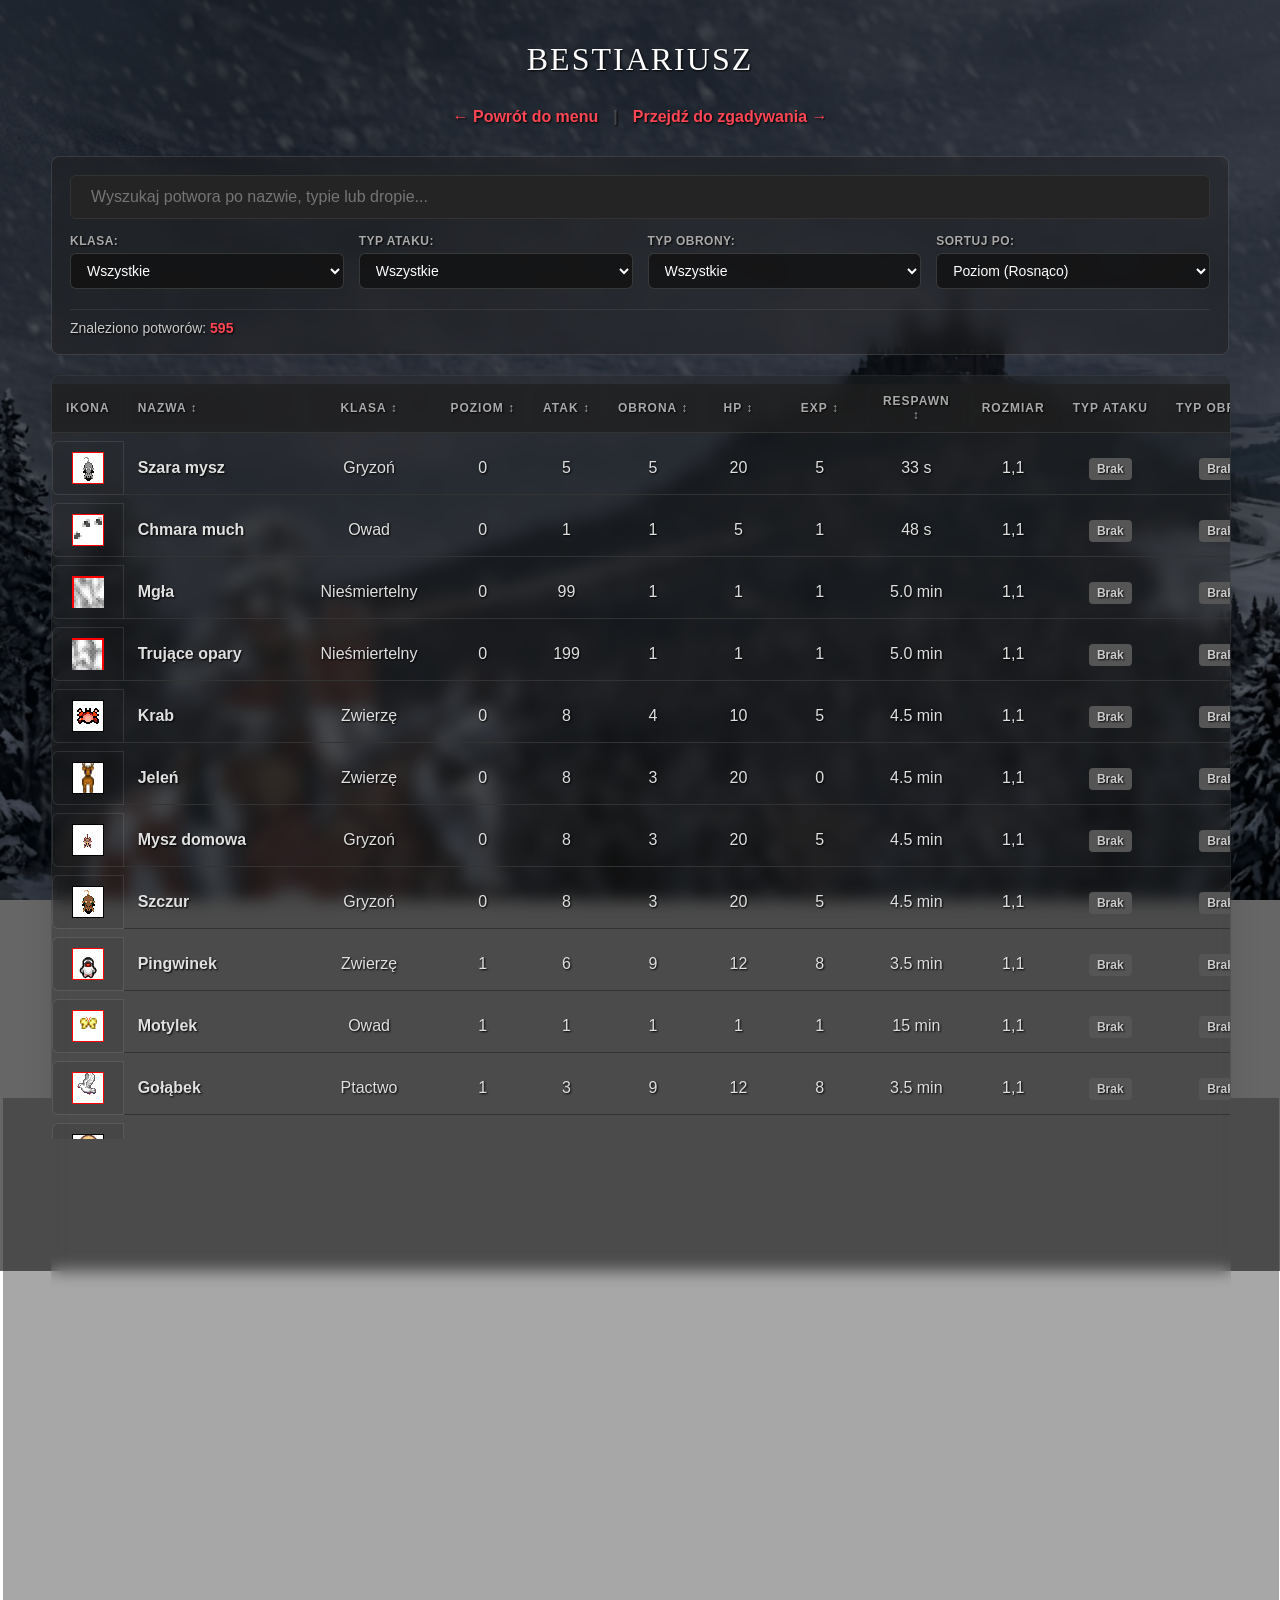
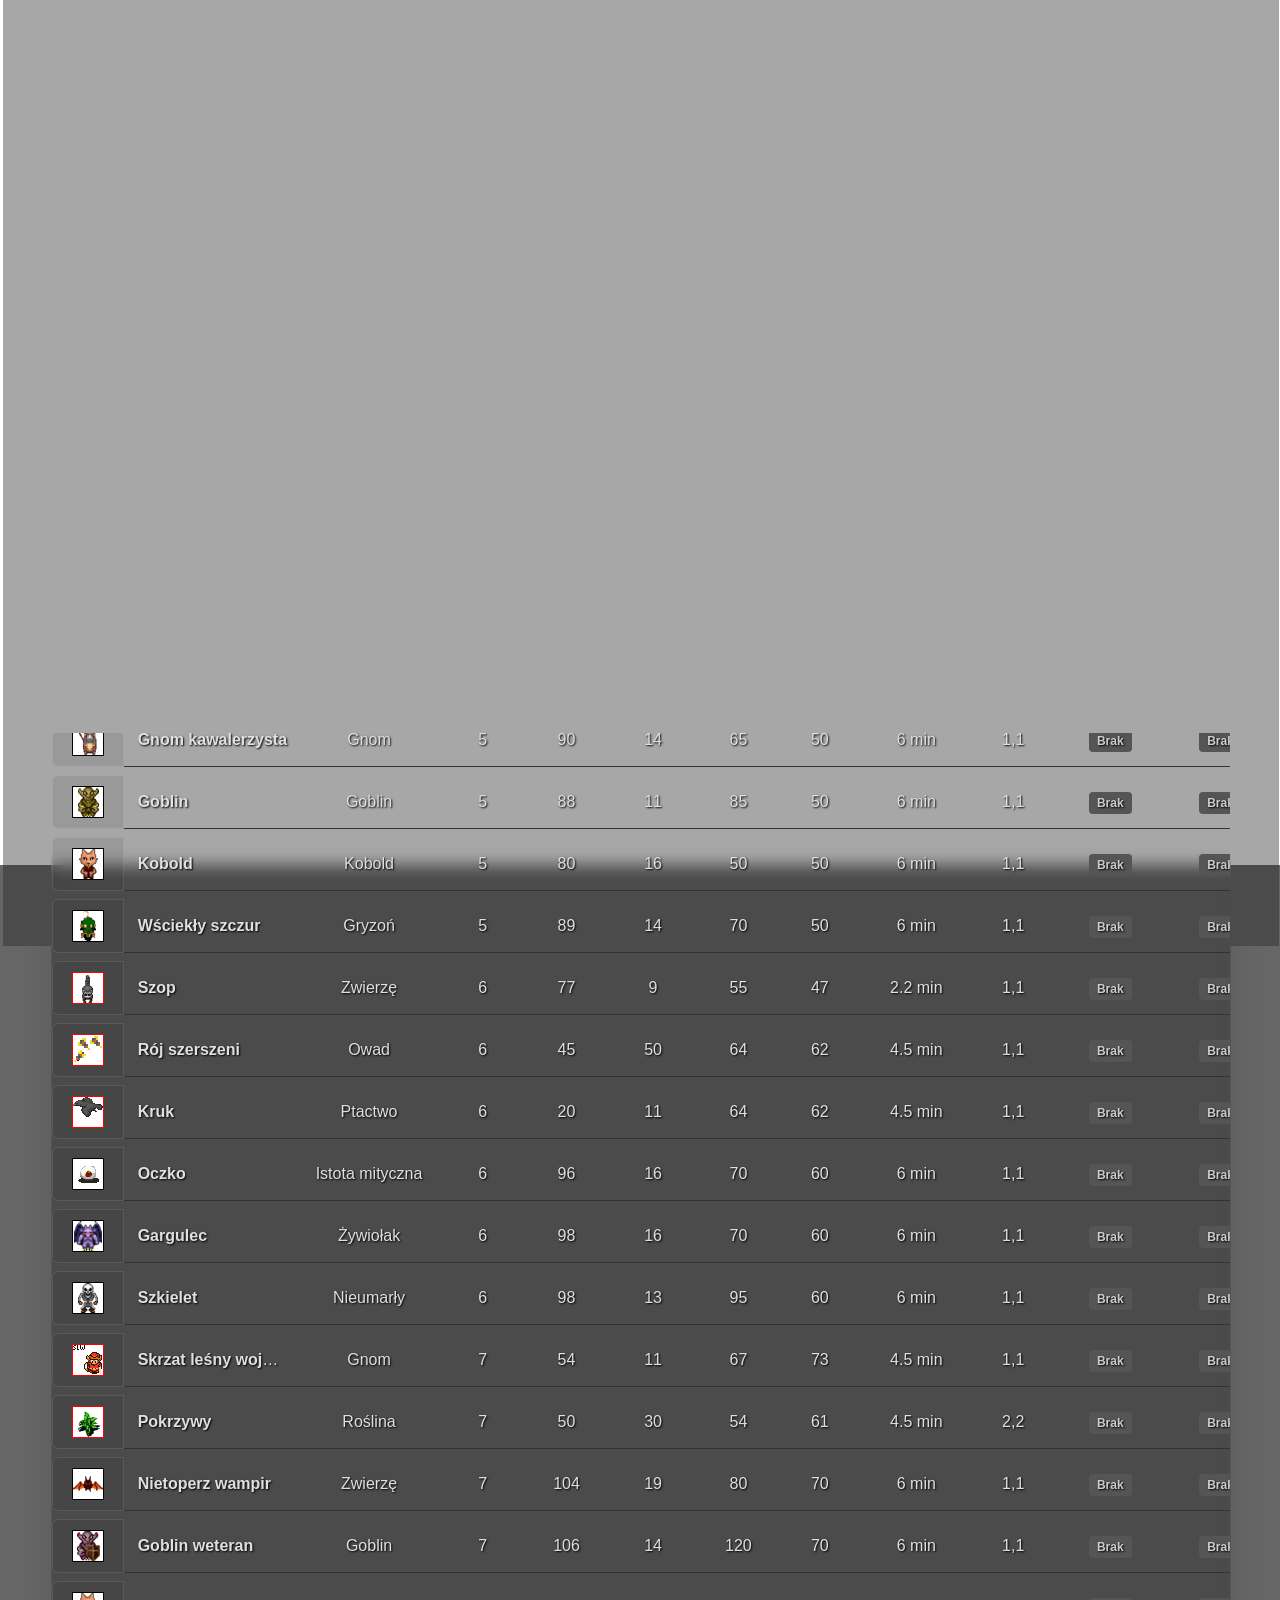
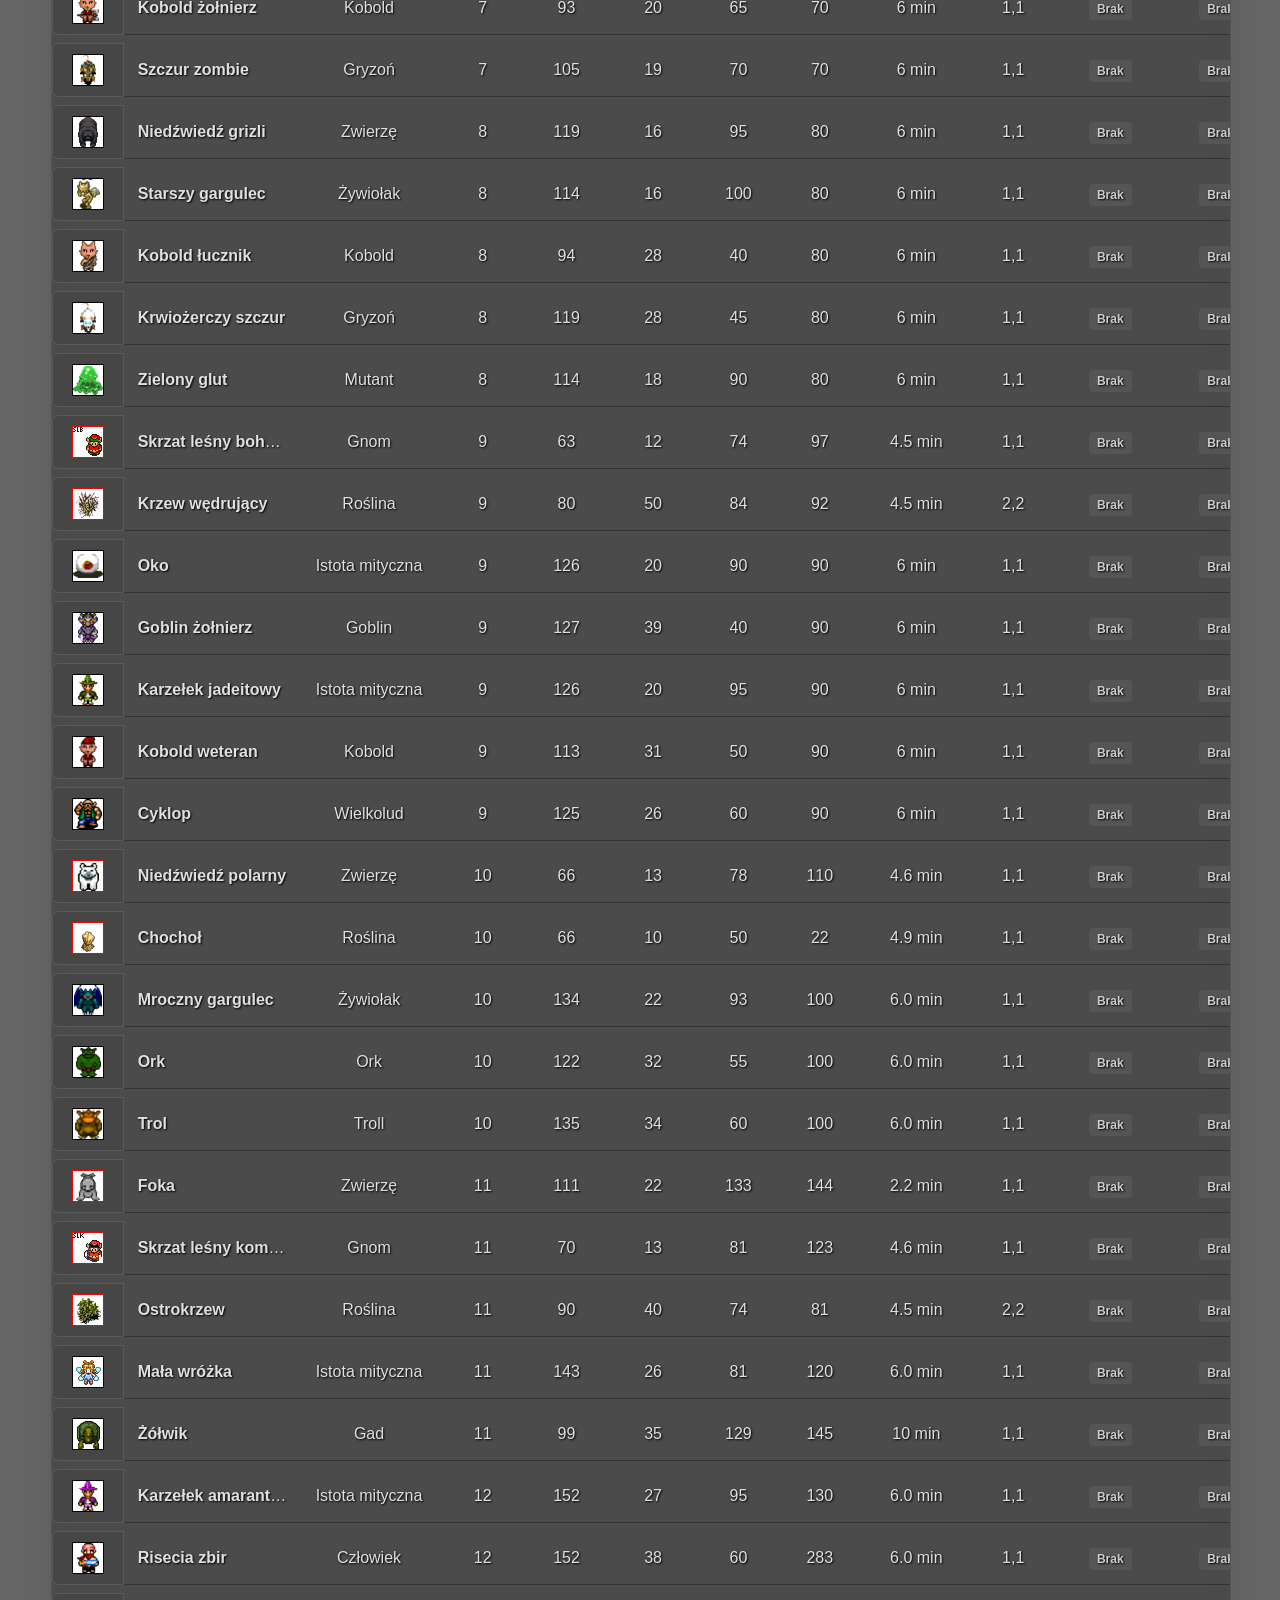
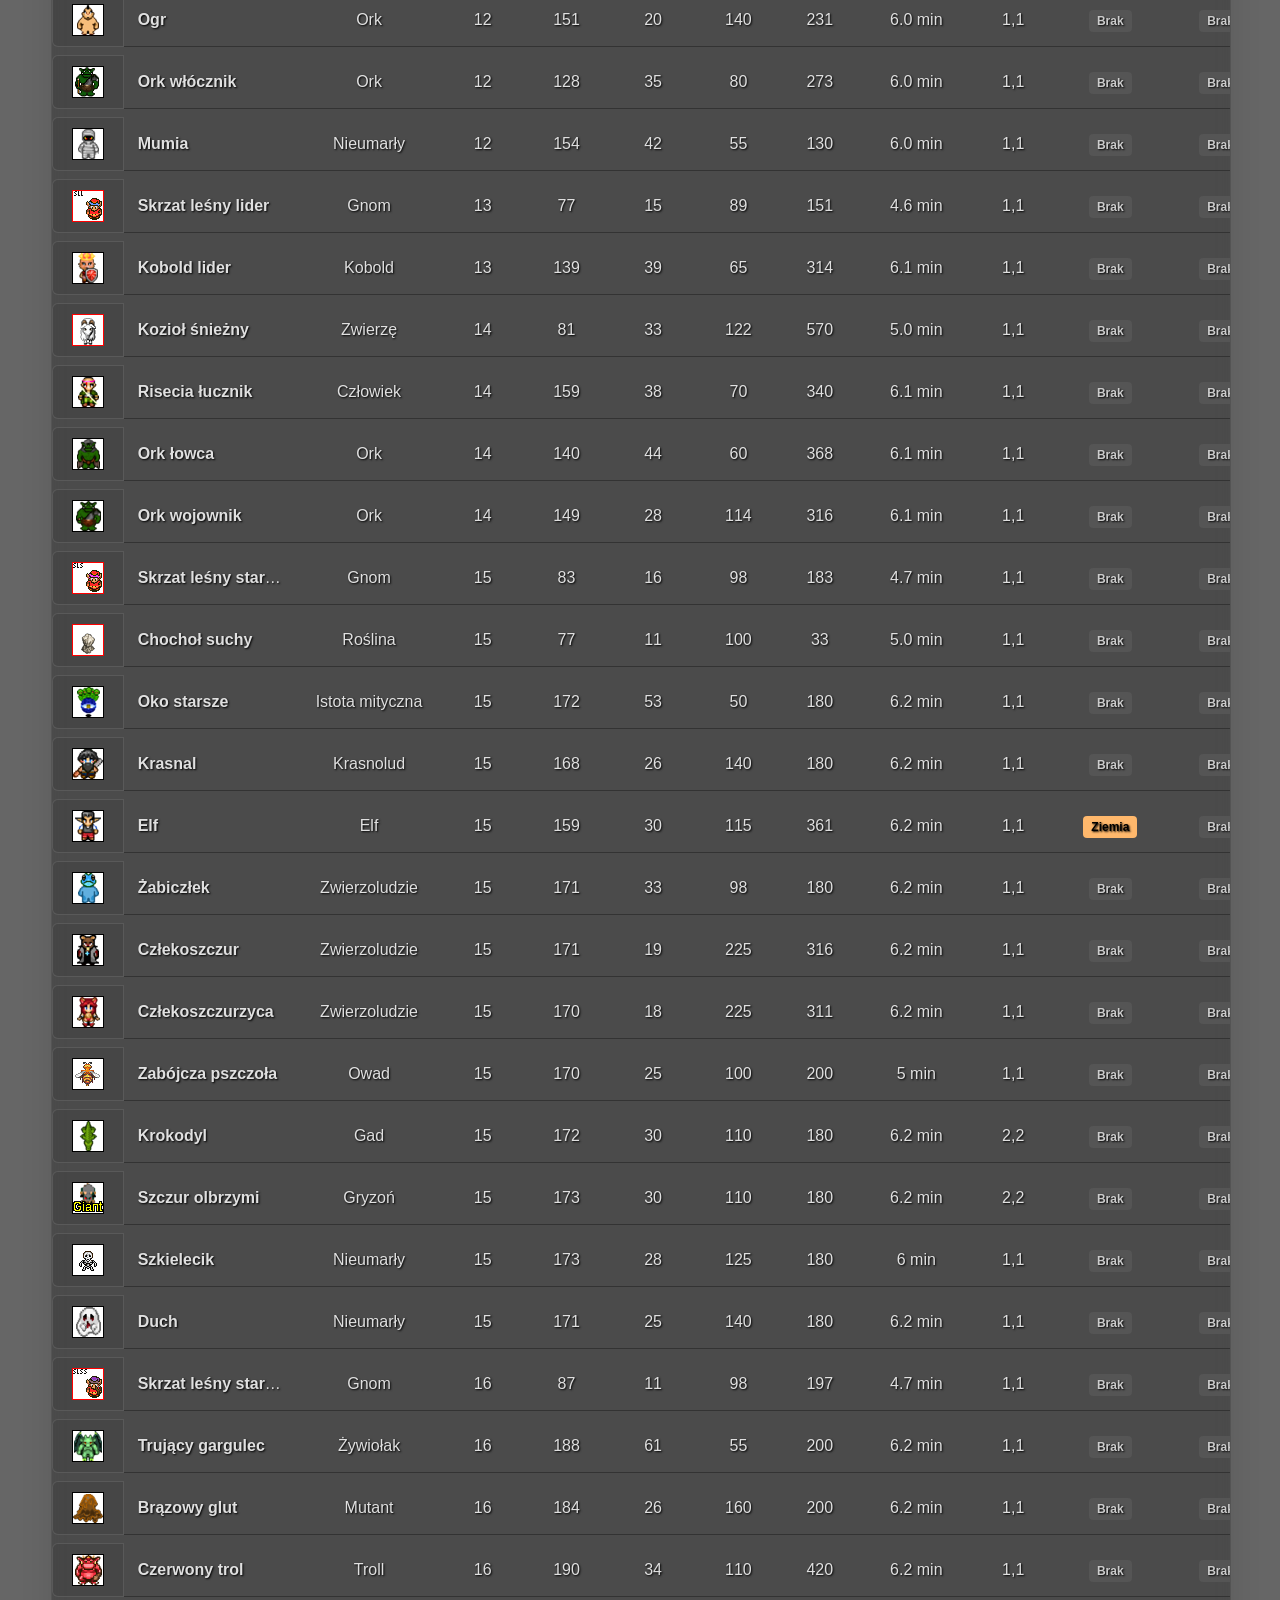
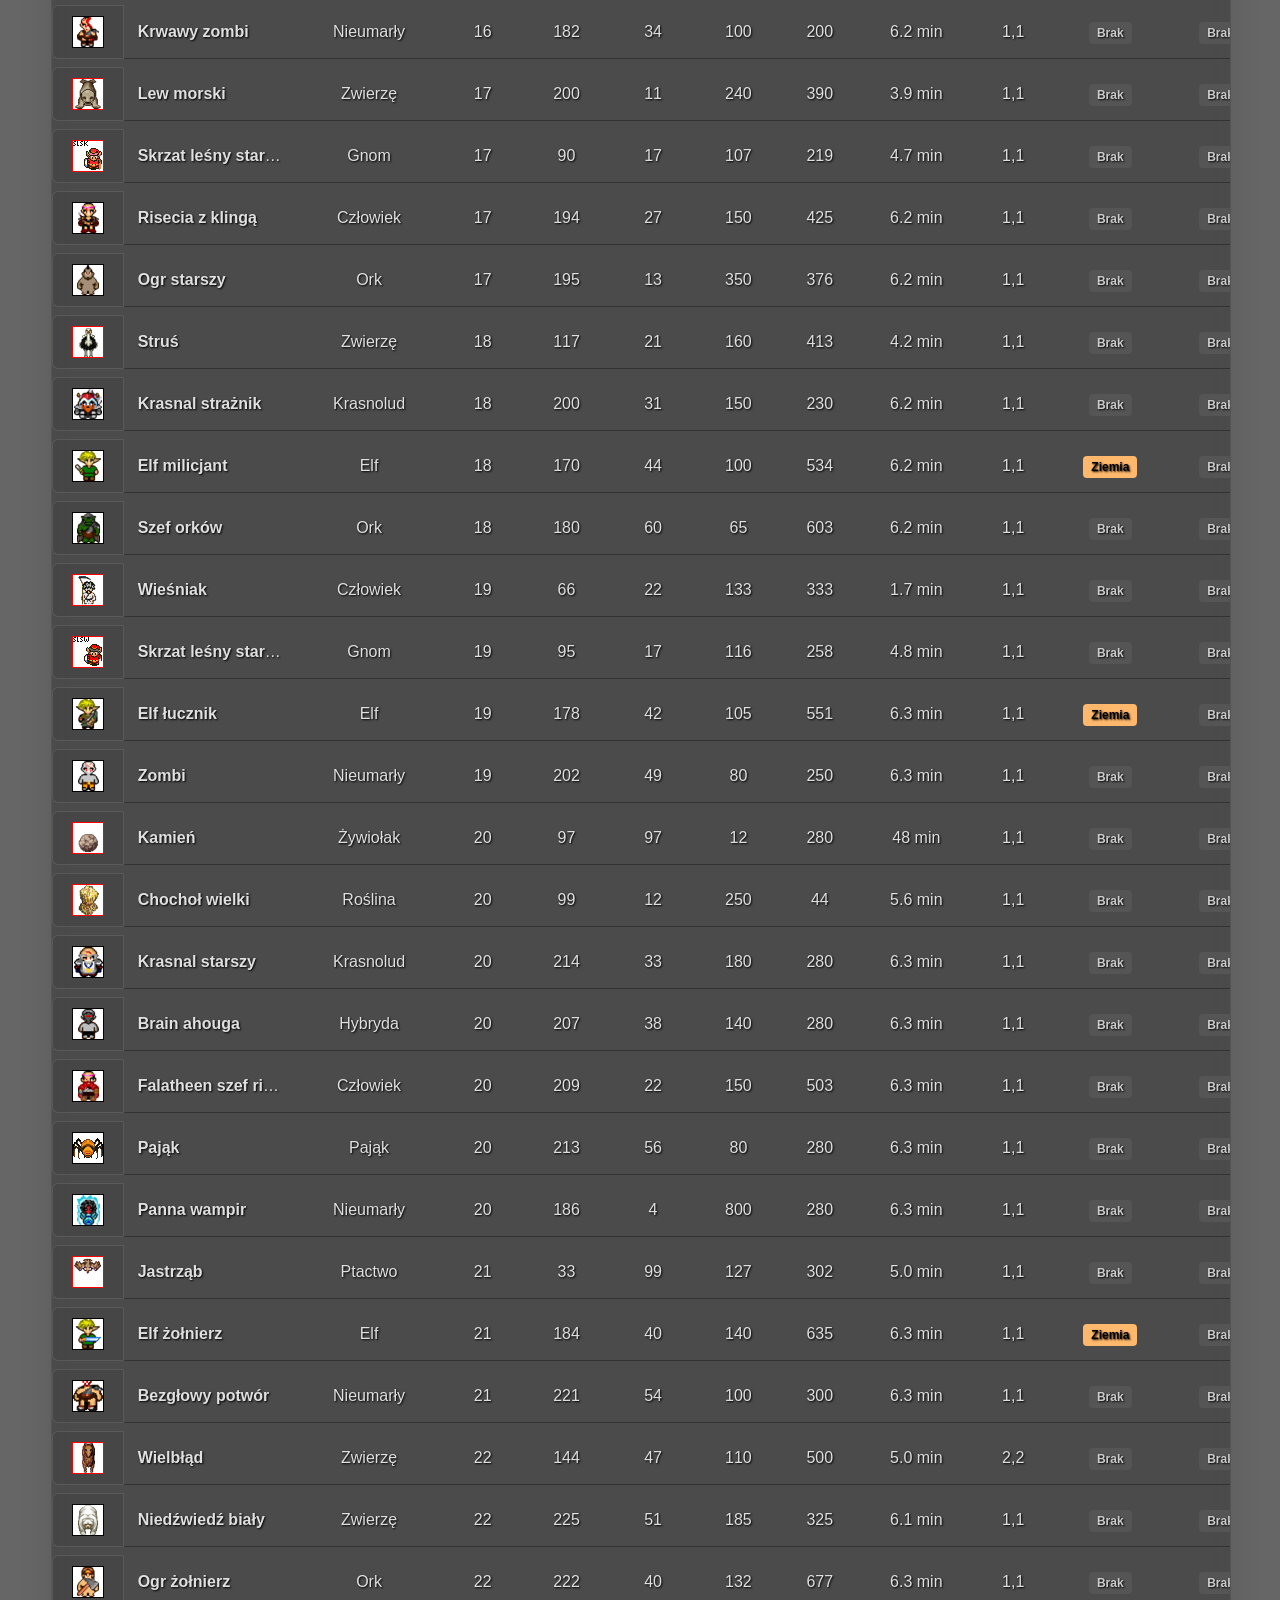
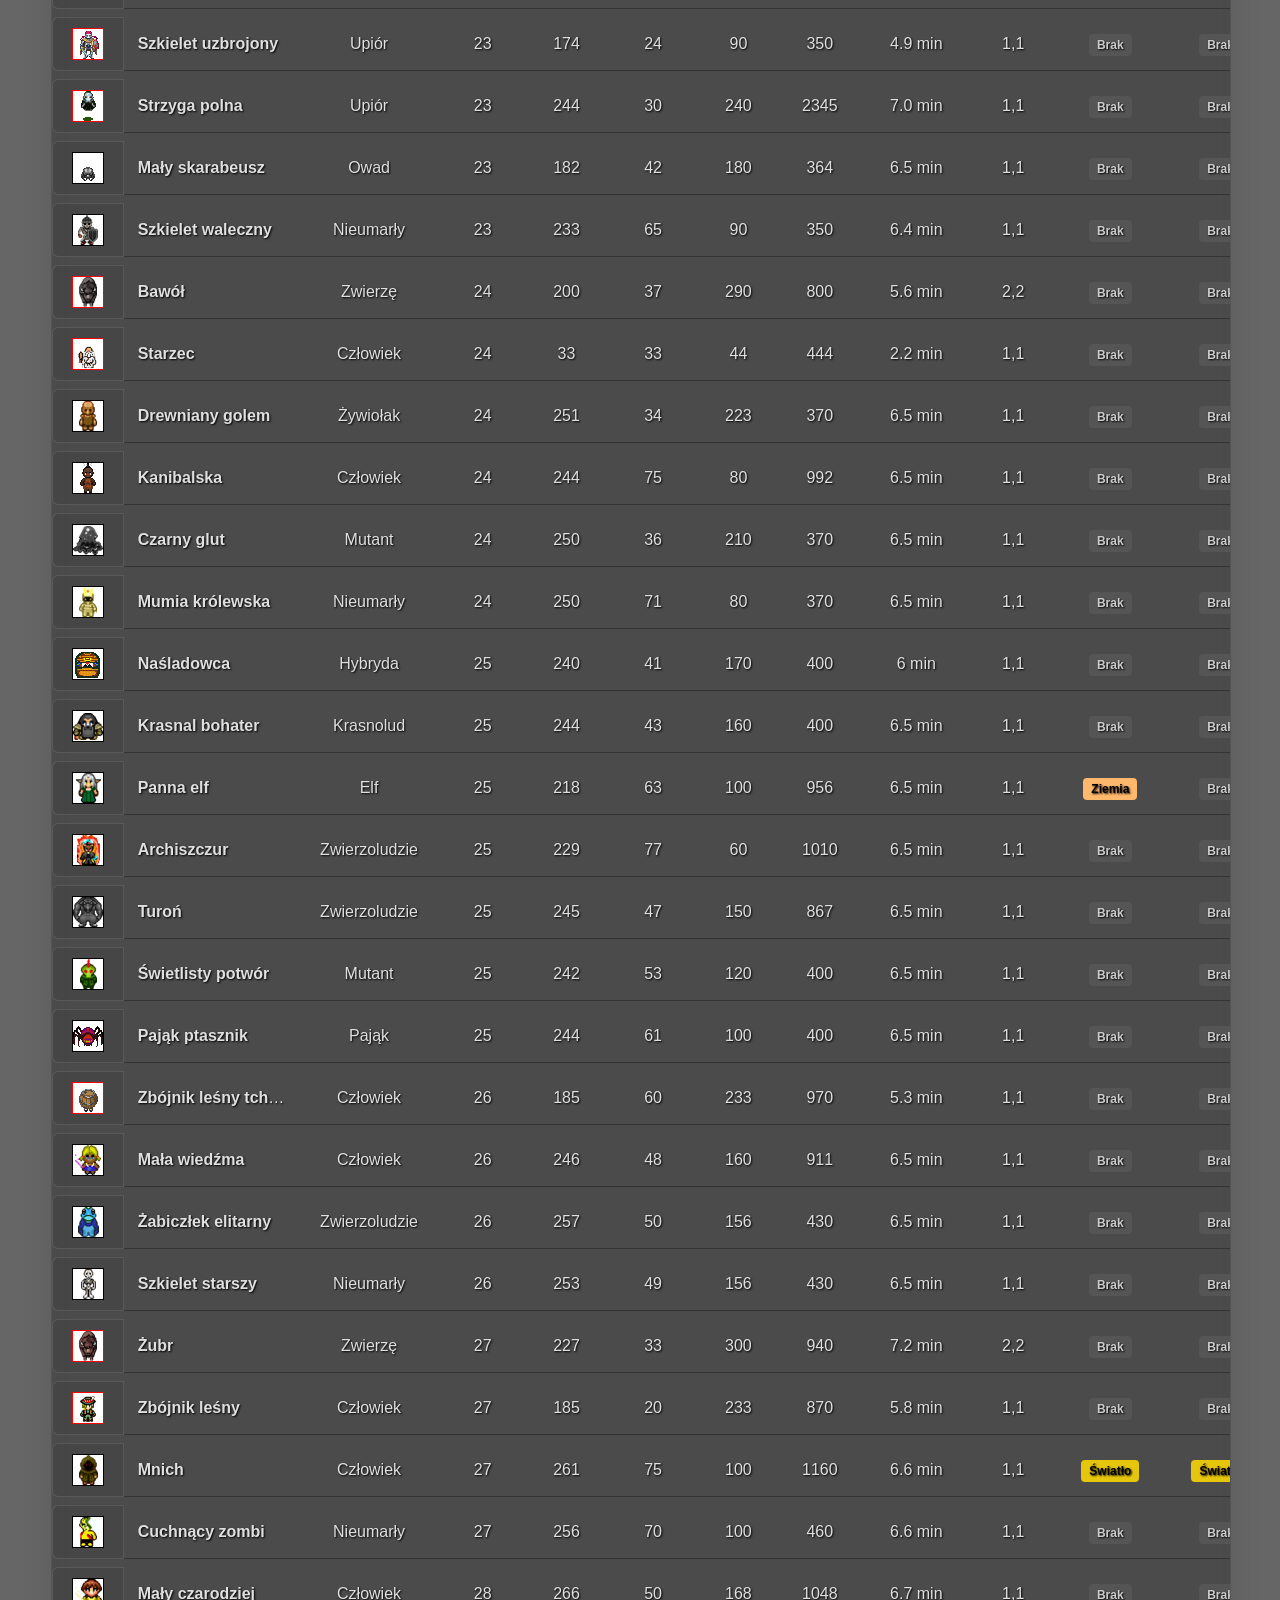
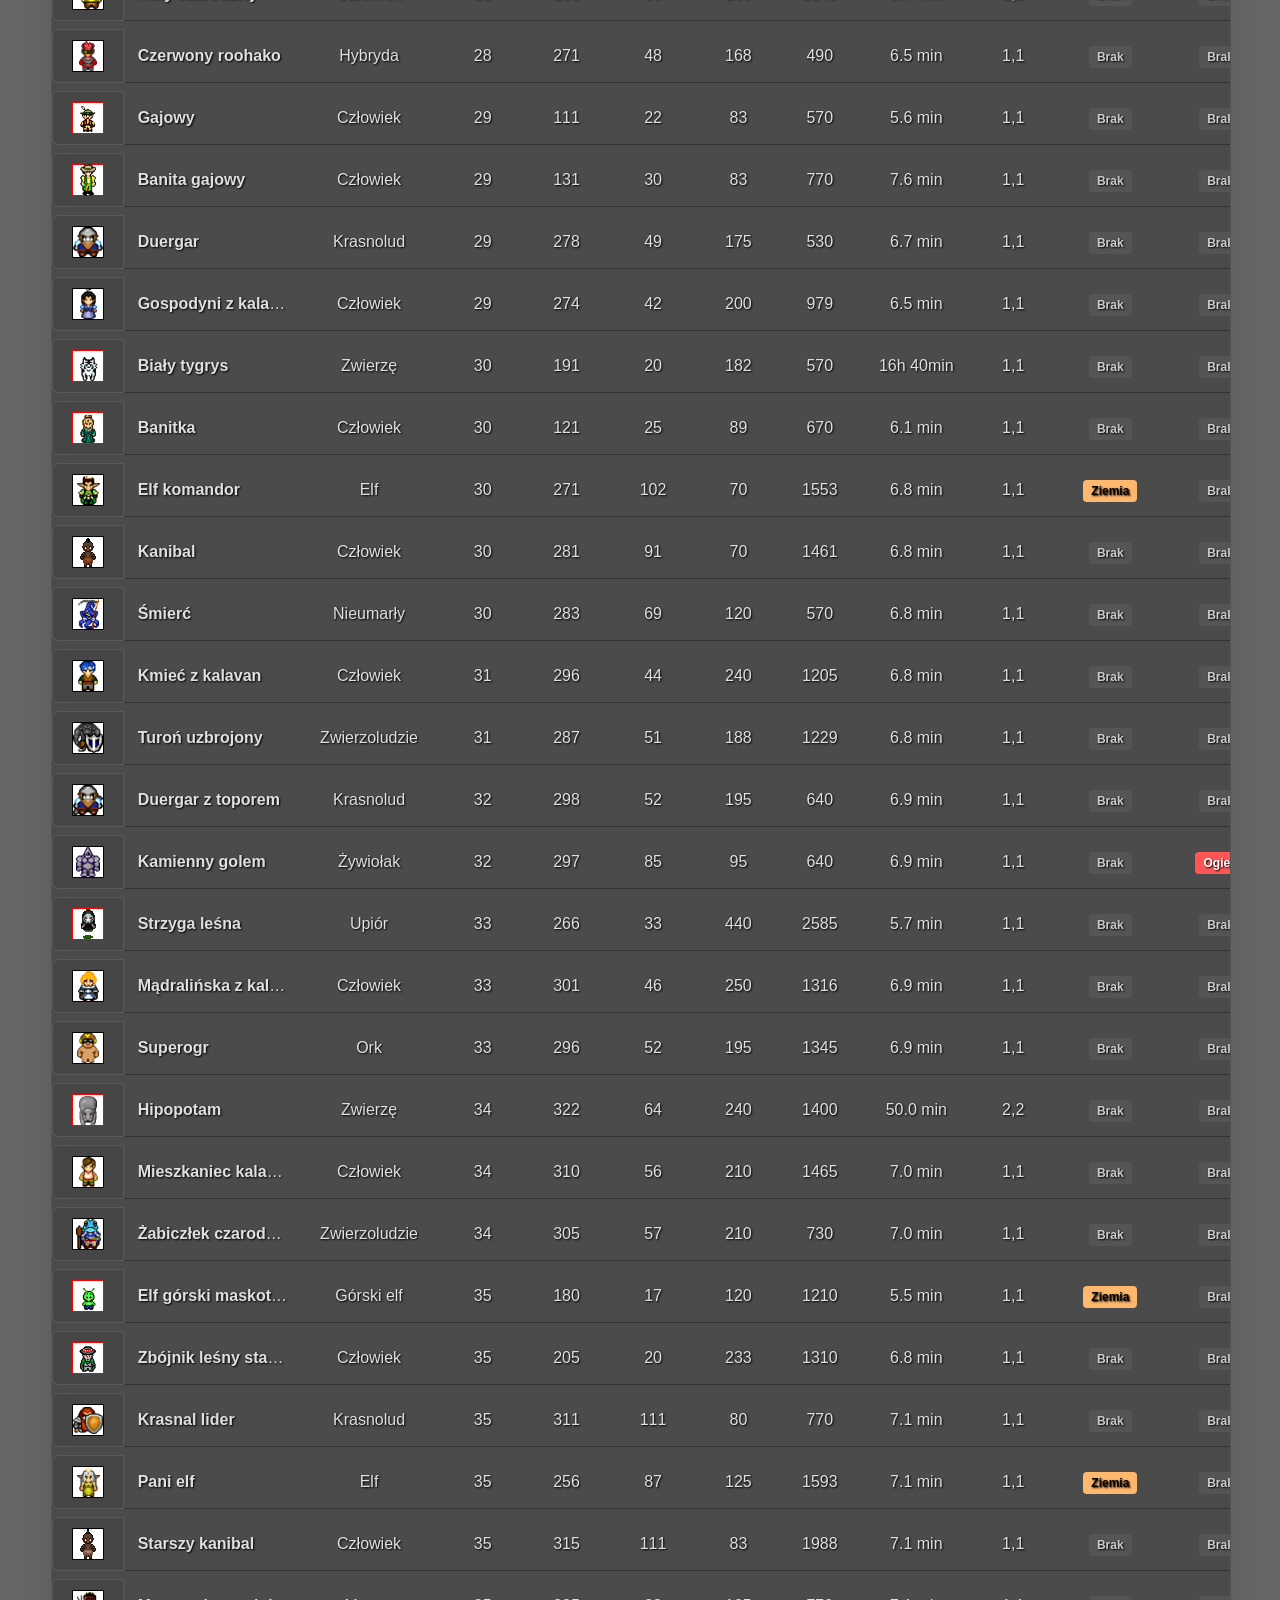
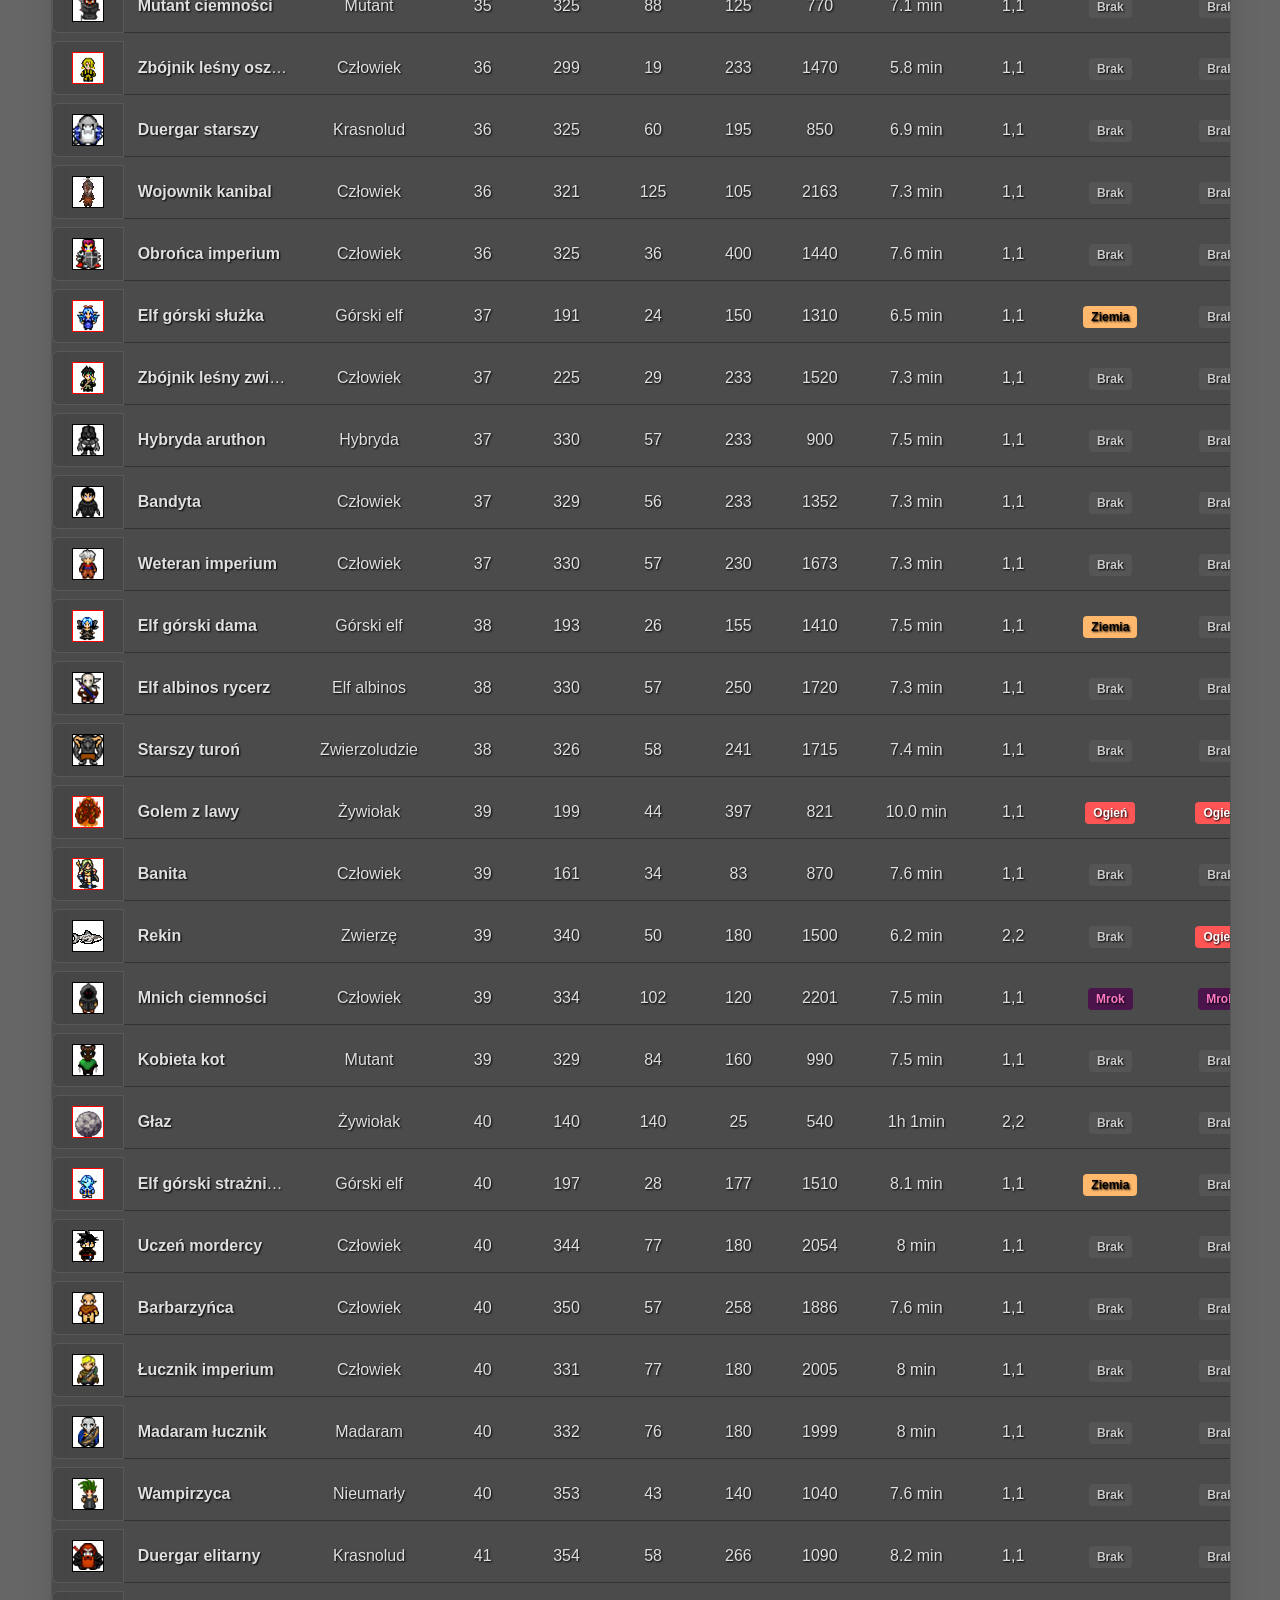
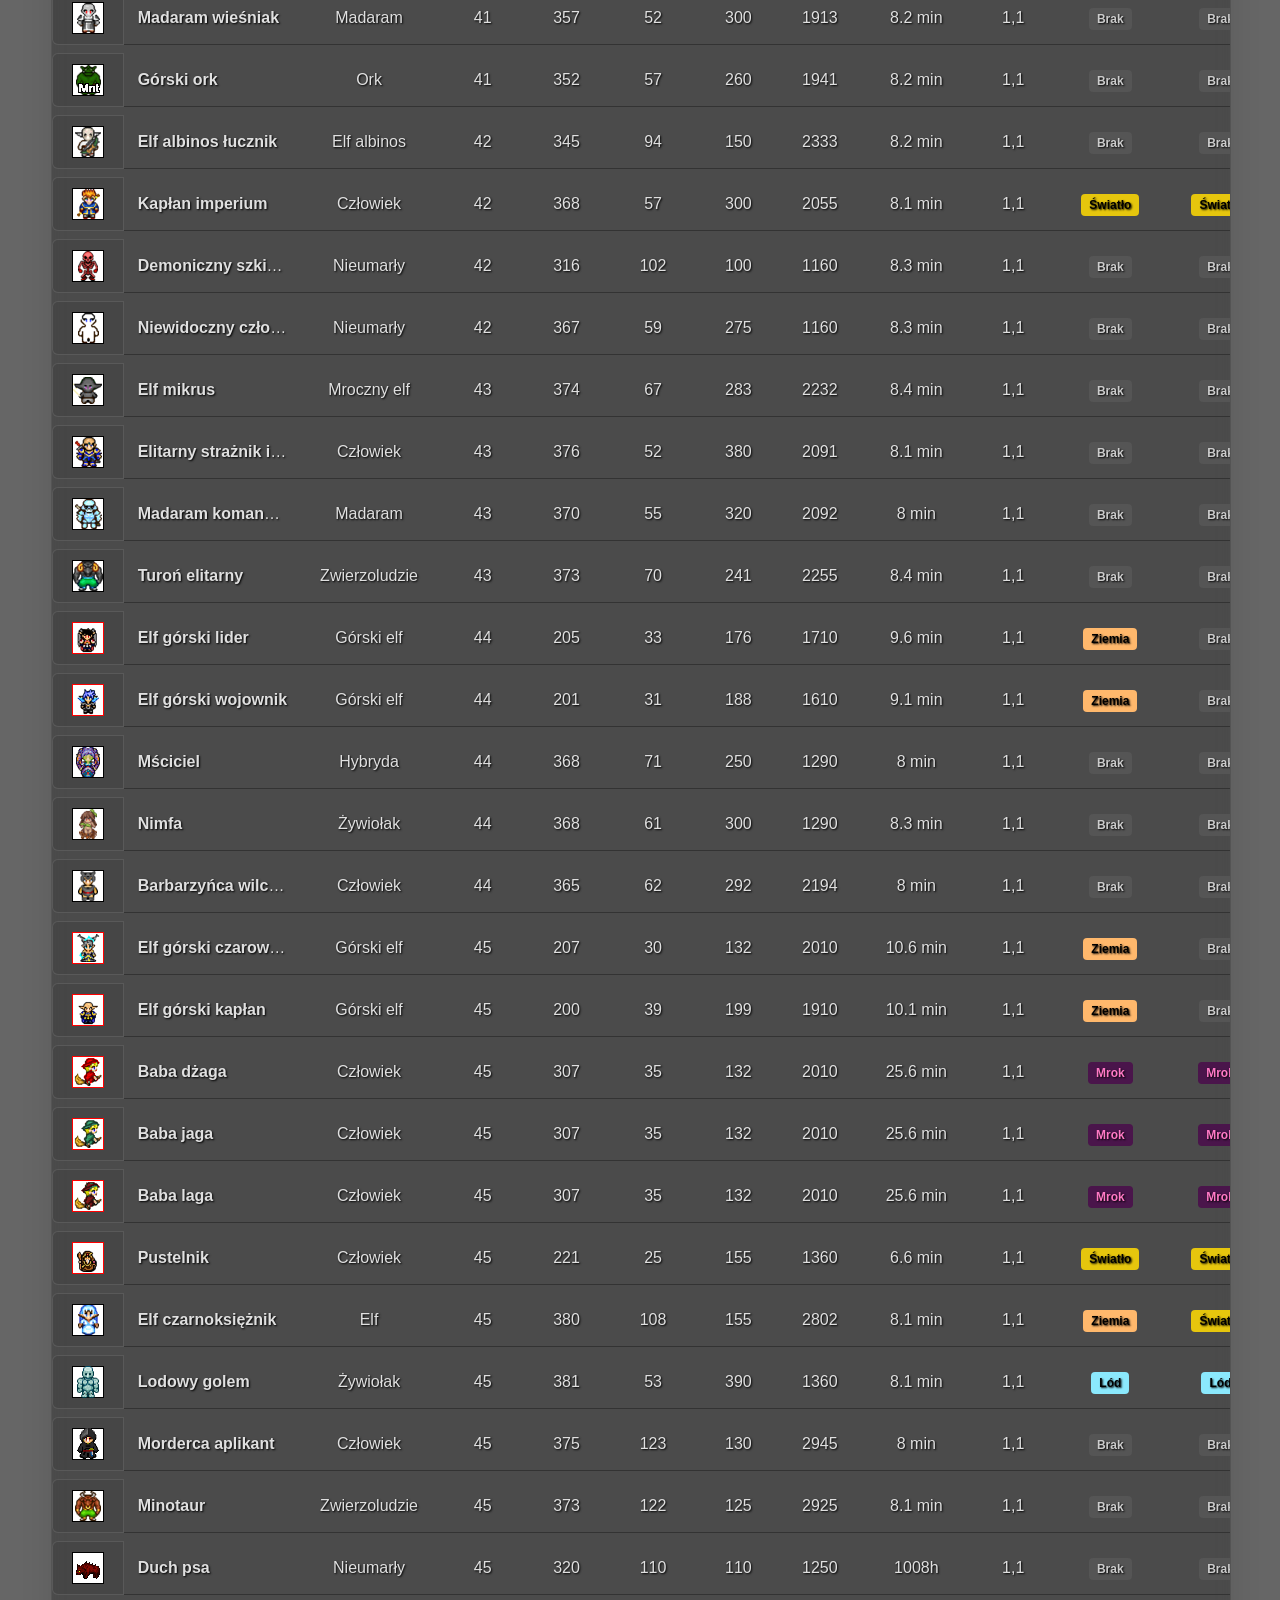
==== bestiariusz.html @ a1293aaa "Initial commit" ====
<!DOCTYPE html>
<html lang="pl">
<head>
    <meta charset="UTF-8">
    <meta name="viewport" content="width=device-width, initial-scale=1.0">
    <title>Bestiariusz - Polandle</title>
    <link rel="shortcut icon" href="images/icon.ico" type="image/x-icon">
    <link rel="stylesheet" href="style.css">
</head>
<body>

    <div class="container">
        <h1>Bestiariusz</h1>
        
        <div class="nav-menu">
            <a href="index.html" class="nav-link">← Powrót do menu</a>
                <span class="nav-separator">|</span>
    <a href="potwordle.html" class="nav-link">Przejdź do zgadywania →</a>
        </div>

        <!-- PASEK WYSZUKIWANIA I FILTRÓW -->
        <div class="search-container glass-panel">
            <div class="search-row">
                <input type="text" id="search-input" placeholder="Wyszukaj potwora po nazwie, typie lub dropie..." autocomplete="off">
            </div>
            
            <div class="filters-row">
                <div class="filter-group">
                    <label for="filter-class">Klasa:</label>
                    <select id="filter-class" class="filter-select">
                        <option value="">Wszystkie</option>
                    </select>
                </div>

                <div class="filter-group">
                    <label for="filter-attack">Typ Ataku:</label>
                    <select id="filter-attack" class="filter-select">
                        <option value="">Wszystkie</option>
                    </select>
                </div>

                <div class="filter-group">
                    <label for="filter-defense">Typ Obrony:</label>
                    <select id="filter-defense" class="filter-select">
                        <option value="">Wszystkie</option>
                    </select>
                </div>

                <div class="filter-group">
                    <label for="sort-by">Sortuj po:</label>
                    <select id="sort-by" class="filter-select">
                        <option value="level-asc">Poziom (Rosnąco)</option>
                        <option value="level-desc">Poziom (Malejąco)</option>
                        <option value="name-asc">Nazwa (A-Z)</option>
                        <option value="name-desc">Nazwa (Z-A)</option>
                        <option value="hp-desc">HP (Najwięcej)</option>
                        <option value="exp-desc">EXP (Najwięcej)</option>
                        <option value="respawn-asc">Respawn (Najszybciej)</option>
                    </select>
                </div>
            </div>

            <div class="monster-count-bar">
                Znaleziono potworów: <strong id="monster-count">0</strong>
            </div>
        </div>

        <!-- TABELA BESTIARIUSZA -->
        <div class="table-wrapper">
            <table class="game-table bestiary-table">
                <thead>
                    <tr>
                        <th>Ikona</th>
                        <th class="sortable" data-sort="name">Nazwa ↕</th>
                        <th class="sortable" data-sort="class">Klasa ↕</th>
                        <th class="sortable" data-sort="level">Poziom ↕</th>
                        <th class="sortable" data-sort="attack">Atak ↕</th>
                        <th class="sortable" data-sort="defense">Obrona ↕</th>
                        <th class="sortable" data-sort="hp">HP ↕</th>
                        <th class="sortable" data-sort="exp">EXP ↕</th>
                        <th class="sortable" data-sort="respawn">Respawn ↕</th>
                        <th>Rozmiar</th>
                        <th>Typ Ataku</th>
                        <th>Typ Obrony</th>
                        <th>Rzadki Drop</th>
                    </tr>
                </thead>
                <tbody id="monsters-table-body">
                    <!-- Dynamicznie generowane wiersze -->
                </tbody>
            </table>
        </div>
    </div>

    <script src="js/baza_potworow.js"></script>
    <script src="js/app.js"></script>
</body>
</html>
---- style.css ----
:root {
    --bg-color: #1a1a1a;
    --card-bg: #242424;
    --text-color: #e0e0e0;
    --accent-color: #ff4655;
    --border-color: #333;
}
/* Styl dla całej strony, tabeli i wyszukiwarki */
body, input, table {
    font-family: 'Amaranth', 'Carlito', sans-serif;
}

/* Styl tylko dla głównych, klimatycznych tytułów */
h1, h2, .win-message h2 {
    font-family: 'Black Chancery', serif;
    font-weight: normal;
    letter-spacing: 1px;
}
body {
    background-image: url('tlo2.png'); /* Tutaj wpisz nazwę swojego pliku z obrazkiem */
    background-size: cover;      /* Obrazek pokryje cały ekran */
    background-position: center;  /* Wyśrodkowanie grafiki */
    background-repeat: no-repeat; /* Obrazek nie będzie się powielał w kafelki */
    background-attachment: fixed; /* Efekt "paralaksy" - tabela jedzie, tło stoi */

    /* Aby ciemny tekst nie zlał się z obrazkiem, warto dodać ciemny filtr na całe tło: */
    background-blend-mode: multiply;
    background-color: rgba(0, 0, 0, 0.6); /* Przyciemnienie obrazka o 60% */

    /* Reszta Twoich stylów */
    font-family: 'Segoe UI', Tahoma, Geneva, Verdana, sans-serif;
    color: var(--text-color);
    margin: 0;
    padding: 20px;
    text-shadow: 1px 1px 2px rgba(0,0,0,1);
}

.container {
    max-width: 1350px !important; /* Daje tabeli dużo miejsca na ekranie */
    width: 95%;
    margin: 0 auto;
}

h1 {
    text-align: center;
    color: #fff;
    text-transform: uppercase;
    letter-spacing: 2px;
    margin-bottom: 30px;
}

/* Wyszukiwarka */
.search-container {
    margin-bottom: 20px;
}

#search-input {
    width: 100%;
    padding: 12px 20px;
    background-color: var(--card-bg);
    border: 1px solid var(--border-color);
    border-radius: 6px;
    color: #fff;
    font-size: 16px;
    box-sizing: border-box;
    transition: border-color 0.3s;
}

#search-input:focus {
    outline: none;
    border-color: var(--accent-color);
}

/* Tabela */
.table-wrapper {
    width: 100%;
    overflow-x: auto;
    background: rgba(0, 0, 0, 0.3);
    border-radius: 8px;
    border: 1px solid rgba(255, 255, 255, 0.1);
    margin-top: 15px;
}

table {
    width: 100%;
    border-collapse: collapse;
    text-align: left;
}

th, td {
    padding: 14px 18px;
    border-bottom: 1px solid var(--border-color);
}

th {
    background-color: #1f1f1f;
    color: #aaa;
    text-transform: uppercase;
    font-size: 12px;
    letter-spacing: 1px;
}
tr {
    animation: fadeIn 0.4s ease-out;
    transition: background-color 0.2s;
}


.monster-name {
    font-weight: bold;
    color: #fff;
}

/* Odznaki i statusy */
.badge {
    padding: 4px 8px;
    border-radius: 4px;
    font-size: 12px;
    font-weight: bold;
}

.lvl-badge { background-color: #444; color: #fff; }
.type-mrok { background-color: #4a154b; color: #ff79c6; }
.type-światło { background-color: #e6c60d; color: #000; }
.type-ogień { background-color: #ff5555; color: #fff; }
.type-lód { background-color: #8be9fd; color: #000; }
.type-ziemia { background-color: #ffb86c; color: #000; } 
.type-woda { background-color: #86bdff; color: #000; }   
.type-fizyczny { background-color: #bd93f9; color: #fff; }
.type-brak { background-color: #555; color: #ccc; }

.type-fire { background-color: #e74c3c; }      /* Ogień - Czerwony */
.type-water { background-color: #86bdff; }     /* Woda - Niebieski */
.type-earth { background-color: #ffb86c; }     /* Ziemia - Zielony */
.type-light { background-color: #e6c60d; color: #222; text-shadow: none; } /* Światło - Żółty */
.type-dark { background-color: #4a154b; }      /* Mrok - Fioletowy */
.type-ice { background-color: #8be9fd; }       /* Lód - Lodowy błękit */

.rare-status {
    font-weight: bold;
}
.rare-yes { color: #50fa7b; } /* Zielony jeśli dropi coś rzadkiego */
.rare-no { color: #ff5555; }  /* Czerwony jeśli nie */

.no-results {
    text-align: center;
    color: #888;
    font-style: italic;
    padding: 30px;
}

/* Dodatki do gry */
.game-instructions {
    text-align: center;
    color: #aaa;
    margin-bottom: 20px;
}

.nav-menu {
    text-align: center;
    margin-bottom: 30px;
}

.nav-link {
    color: var(--accent-color);
    text-decoration: none;
    font-weight: bold;
}

.nav-link:hover {
    text-decoration: underline;
}

.game-container {
    max-width: 400px;
    margin: 0 auto 30px auto; /* Centruje cały kontener gry na środku strony */
    position: relative;
}

.input-row {
    display: flex;
    justify-content: center; /* Wyśrodkowuje zawartość wewnątrz wiersza */
    width: 100%;
}

#guess-input {
    width: 100%;
    padding: 14px 20px;
    /* POPRAWKA: Efekt szkła (półprzezroczystość + rozmycie tła) */
    background: rgba(36, 36, 36, 0.2) !important;
    backdrop-filter: blur(10px);
    -webkit-backdrop-filter: blur(10px);
    
    border: 1px solid rgba(255, 255, 255, 0.1); /* Delikatna, jasna krawędź szkła */
    border-radius: 6px;
    color: #fff;
    font-size: 16px;
    box-sizing: border-box;
    transition: border-color 0.3s, box-shadow 0.3s;
    text-align: center;
}
.input-wrapper {
    position: relative; /* To jest klucz! Podpowiedzi będą się pozycjonować względem tego elementu */
    flex: 1;            /* Zastępuje flex: 1, który wcześniej był na #guess-input */
    display: flex;
    flex-direction: column;
}
#guess-input:focus {
    outline: none;
    border-color: var(--accent-color);
    box-shadow: 0 0 15px rgba(255, 70, 85, 0.4);
}

/* Okno podpowiedzi też dostaje efekt szkła */
.suggestions-box {
    position: absolute;
    top: 100%;
    left: 0;
    right: 0;
    background: rgba(36, 36, 36, 0.2) !important;
    backdrop-filter: blur(10px);
    -webkit-backdrop-filter: blur(10px);
    border: none;
    border-top: none;
    z-index: 10;
    max-height: 250px;
    overflow-y: auto;
    border-radius: 0 0 6px 6px;
}

/* Główny kontener tabeli również wtapia się w tło */
.table-wrapper {
    background: rgba(36, 36, 36, 0.4) !important;
    backdrop-filter: blur(8px);
    -webkit-backdrop-filter: blur(8px);
    border: 1px solid rgba(255, 255, 255, 0.05);
    border-radius: 8px;
    overflow-x: auto;
    box-shadow: 0 8px 32px rgba(0, 0, 0, 0.1);
}

.suggestions-box div {
    padding: 10px 20px;
    cursor: pointer;
    color: #fff;
}

.suggestions-box div:hover {
    background-color: #333;
}

/* --- POPRAWIONY SYSTEM KAFELKÓW (BEZ OBRAMOWANIA) --- */

/* Całkowite usunięcie domyślnych linii tabeli dla gry */
/* POPRAWKA: Rozbicie tabeli na osobne, niezależne wiersze */
.game-table {
    border-collapse: separate !important;
    border-spacing: 0 8px !important; /* 8px odstępu pionowego między próbami */
    width: 100%;
}

.game-table th {
    background-color: rgba(31, 31, 31, 0.6);
    backdrop-filter: blur(5px);
    color: #aaa;
    text-transform: uppercase;
    font-size: 12px;
    letter-spacing: 1px;
    padding: 10px 18px;
}

/* Bazowa klasa dla każdej komórki w tabeli gry */
.game-table td.cell {
    padding: 14px 18px;
    text-align: center;
    font-weight: bold;
    color: #fff;
    border: none !important;
    
    /* Przygotowanie pod animację obrotu 3D */
    backface-visibility: hidden;
    transform: rotateX(90deg);
    animation: flipIn 0.5s cubic-bezier(0.4, 0, 0.2, 1) forwards;
}

/* POPRAWKA: Zaokrąglanie rogów dla całego paska próby (lewa i prawa krawędź) */
.game-table tr td:first-child {
    border-top-left-radius: 6px;
    border-bottom-left-radius: 6px;
}
.game-table tr td:last-child {
    border-top-right-radius: 6px;
    border-bottom-right-radius: 6px;
}

/* Stan: TRAFIONY (Zielony) */
.cell-correct {
    background-color: #155724 !important;
    color: #d4edda !important;
}

/* Stan: BLISKO (Żółty) */
.cell-close {
    background-color: #856404 !important;
    color: #fff3cd !important;
}

/* Stan: PUDŁO (Czerwony) */
.cell-wrong {
    background-color: #721c24 !important;
    color: #f8d7da !important;
}

/* KLUCZOWE KLATKI ANIMACJI (Obrót wokół własnej osi) */
@keyframes flipIn {
    0% {
        transform: rotateX(90deg);
        background-color: var(--card-bg);
    }
    100% {
        transform: rotateX(0deg);
    }
}

/* Styl dla okienka gratulacji */
/* Styl dla okienka wygranej - teraz będzie identyczne jak pole wpisywania */
.win-message {
    /* Ustawiamy tło z przezroczystością (0.7 oznacza 70% krycia) */
    background: rgba(30, 30, 30, 0.2); 
    
    /* Dodajemy rozmycie tła pod okienkiem (efekt matowego szkła) */
    backdrop-filter: blur(2px); 
    
    /* Reszta stylu dopasowana do Twojego inputa */
    border: 1px solid rgba(255, 255, 255, 0.1); /* Delikatna ramka */
    border-radius: 6px;
    padding: 20px;
    color: #ffffff;
    text-align: center;
    box-shadow: 0 4px 15px rgba(0, 0, 0, 0.5);
    margin: 20px auto;
    width: fit-content;
    
    /* Animacja */
    animation: fadeIn 0.5s ease;
}

/* Opcjonalnie: animacja pojawiania się, żeby nie było "szoku" */
@keyframes fadeIn {
    from { opacity: 0; transform: translateY(-10px); }
    to { opacity: 1; transform: translateY(0); }
}

/* Dopasowanie przycisku "Graj ponownie", żeby pasował do stylu */
.win-message button {
    background: transparent;
    border: 1px solid #8c734b; /* Złoty kolor jak obramowanie */
    color: #8c734b;
    padding: 8px 16px;
    cursor: pointer;
    transition: 0.3s;
    margin-top: 15px;
    border-radius: 4px;
}

.win-message button:hover {
    background: #8c734b;
    color: white;
}

.hidden {
    display: none;
}

/* Podświetlenie elementu wybranego strzałkami na klawiaturze */
.suggestions-box div.suggestion-active {
    background-color: var(--accent-color) !important;
    color: #fff !important;
}

.monster-sprite {
    display: block;
    margin: 0 auto; /* Wyśrodkowanie ikony w komórce */
    background-repeat: no-repeat;
    
    /* TO JEST KLUCZOWE DLA WYRAZISTOŚCI PIXEL-ARTU: */
    image-rendering: pixelated; 
    image-rendering: -moz-crisp-edges;
    image-rendering: crisp-edges;
}

/* Opcjonalnie: jeśli chcesz, żeby komórka tabeli też była większa */
.game-table td {
    padding: 10px; /* Dodaje trochę oddechu wokół ikony */
}

.animated-weapon {
    width: 32px;
    height: 32px;
    background-image: url('images/golden_blade.png'); /* To musi być ten sam plik co w head */
    image-rendering: pixelated; /* Bardzo ważne dla ostrości pixel-artu */
    
    /* Animacja */
    animation: weapon-glow 0.8s steps(5) infinite;
    
    /* Opcjonalnie: ustawienie w linii z tekstem */
    display: inline-block;
    vertical-align: middle;
}

@keyframes weapon-glow {
    0% { background-position: 0 0; }
    100% { background-position: -160px 0; }
}
.header-container {
    display: flex;
    justify-content: center; /* Wyśrodkowanie */
    align-items: center;     /* Wyrównanie broni do tekstu */
    gap: 15px;               /* Odstęp między bronią a tekstem */
    margin: 20px 0;
}
/* Celujemy w pierwszą komórkę (td) każdego wiersza w ciele tabeli (tbody) */
tbody td:first-child {
    /* Wymuszamy neutralne tło (dopasuj rgba do swojego bazowego koloru) */
    background-color: rgba(30, 30, 30, 0.1) !important; 
    
    /* Zabezpieczenie przed ramką, jeśli też zmieniała kolor */
    border: 1px solid rgba(255, 255, 255, 0.1) !important; 
}
/* --- SYSTEM PODPOWIEDZI I PRZYCISKÓW --- */
.game-container {
    max-width: 560px !important; /* Poszerzamy kontener, aby guziki ładnie zmieściły się obok inputa */
}

.input-row {
    display: flex;
    align-items: center;
    gap: 12px; /* Odstęp między inputem a guzikami */
    width: 100%;
}

#guess-input {
    flex: 1; /* Input zajmuje całą pozostałą przestrzeń */
}

.hint-buttons {
    display: flex;
    gap: 8px; /* Odstęp między samymi obrazkami png */
    align-items: center;
}

.hint-buttons img {
    width: 36px;
    height: 36px;
    cursor: pointer;
    transition: transform 0.2s ease, opacity 0.3s ease;
    image-rendering: pixelated; /* Zachowujemy styl pixel-artu z Stendhala! */
}

/* Efekt najechania na ODblokowany przycisk */
.hint-buttons img:not(.locked):hover {
    transform: scale(1.1);
}

/* Klasa blokująca przyciski */
.hint-buttons img.locked {
    opacity: 0.25; /* Mocne wyszarzenie */
    filter: grayscale(100%); /* Zamiana na czarno-biały */
    pointer-events: none; /* Całkowite zablokowanie kliknięć i dymków tooltip */
}

/* Styl dla okienka wyświetlającego podpowiedź (efekt szkła jak u Ciebie) */
.hint-message-box {
    background: rgba(36, 36, 36, 0.1);
    backdrop-filter: blur(4px);
    -webkit-backdrop-filter: blur(4px);
    border: 1px solid rgba(255, 255, 255, 0.1);
    border-radius: 6px;
    padding: 15px;
    color: #fff;
    text-align: center;
    max-width: 400px;
    margin: 0 auto 20px auto;
    box-shadow: 0 4px 15px rgba(0, 0, 0, 0.3);
    animation: fadeIn 0.4s ease;
}

/* --- SZKLANY PRZYCISK KSIĘGI WIEDZY --- */
.glass-btn {
    background: rgba(36, 36, 36, 0.2);
    backdrop-filter: blur(10px);
    -webkit-backdrop-filter: blur(10px);
    border: 1px solid rgba(255, 255, 255, 0.1);
    border-radius: 6px;
    color: #fff;
    font-size: 22px;
    width: 48px;
    height: 48px; /* Dopasowane rozmiarem do guess-input */
    display: flex;
    align-items: center;
    justify-content: center;
    cursor: pointer;
    transition: all 0.3s ease;
    flex-shrink: 0;
}

.glass-btn:hover {
    border-color: var(--accent-color);
    box-shadow: 0 0 15px rgba(255, 70, 85, 0.4);
    background: rgba(36, 36, 36, 0.4);
}

/* --- TŁO OKNA MODAL --- */
/* --- TŁO ZA OKIENKIEM (Lżejsze przyciemnienie) --- */
.modal-overlay {
    position: fixed;
    top: 0;
    left: 0;
    width: 100%;
    height: 100%;
    background: rgba(0, 0, 0, 0.45); /* Poprzednio: 0.75 (teraz tło jest bardziej widoczne) */
    backdrop-filter: blur(3px);
    -webkit-backdrop-filter: blur(3px);
    display: none; 
    justify-content: center;
    align-items: center;
    z-index: 9999;
    animation: fadeIn 0.3s ease;
}

/* Wyświetlanie modala, gdy posiada klasę active */
.modal-overlay.active {
    display: flex !important;
}

/* --- PRZEŚWITUJĄCE SZKLANE OKNO --- */
.modal-glass-box {
    background: rgba(18, 18, 18, 0.45); /* Poprzednio: 0.85 (przezroczystość mocno podbita) */
    backdrop-filter: blur(8px);          /* Zmniejszone z 15px, by wyraźniej widzieć tło */
    -webkit-backdrop-filter: blur(8px);
    border: 1px solid rgba(255, 255, 255, 0.18);
    border-radius: 6px;
    padding: 25px 30px;
    width: 90%;
    max-width: 550px;
    max-height: 85vh;
    box-shadow: 0 8px 32px rgba(0, 0, 0, 0.4);
    position: relative;
    display: flex;
    flex-direction: column;
}

/* Tytuł pasujący do "Gratulacje!" */
.modal-glass-box h2 {
    color: #ffffff;
    margin-top: 0;
    margin-bottom: 20px;
    text-align: center;
    border-bottom: 1px solid rgba(255, 255, 255, 0.1);
    padding-bottom: 15px;
    text-shadow: 1px 1px 3px rgba(0,0,0,0.8);
}

/* Przycisk zamknięcia (X) */
.close-btn {
    position: absolute;
    top: 15px;
    right: 20px;
    font-size: 32px;
    color: #aaa;
    cursor: pointer;
    transition: color 0.3s, transform 0.3s;
    line-height: 1;
    font-family: Arial, sans-serif;
}

.close-btn:hover {
    color: var(--accent-color);
    transform: scale(1.1);
}

/* Wewnętrzny przewijany kontener */
.modal-content-scroll {
    overflow-y: auto;
    padding-right: 10px; /* Miejsce na customowy scrollbar */
}

/* Mroczny scrollbar dla wnętrza okienka */
.modal-content-scroll::-webkit-scrollbar {
    width: 6px;
}
.modal-content-scroll::-webkit-scrollbar-track {
    background: rgba(0, 0, 0, 0.3);
    border-radius: 4px;
}
.modal-content-scroll::-webkit-scrollbar-thumb {
    background: rgba(255, 255, 255, 0.2);
    border-radius: 4px;
}
.modal-content-scroll::-webkit-scrollbar-thumb:hover {
    background: var(--accent-color);
}

/* --- TYPOGRAFIA I UKŁAD WEWNĄTRZ --- */
.stats-group {
    margin-bottom: 25px;
}

.stats-label {
    color: #aaa;
    font-size: 13px;
    text-transform: uppercase;
    letter-spacing: 1px;
    margin-bottom: 12px;
    font-weight: bold;
}

.stats-grid {
    display: flex;
    flex-wrap: wrap;
    gap: 8px;
}

/* Kafelki z klasami (stylizowane na komórki z Twojej tabeli) */
.stat-item {
    background: rgba(255, 255, 255, 0.05);
    border: 1px solid rgba(255, 255, 255, 0.1);
    padding: 6px 12px;
    border-radius: 4px;
    font-size: 14px;
    color: #fff;
    transition: background 0.2s;
}

.stat-item:hover {
    background: rgba(255, 255, 255, 0.1);
}

.stat-number {
    color: var(--accent-color); /* Czerwony kolor liczebności */
    font-weight: bold;
    margin-left: 6px;
}

/* --- GRAFIKA PRZYCISKU STATYSTYK (PO LEWEJ) --- */
.btn-stats-img {
    width: 36px;  /* Identyczny rozmiar jak przyciski podpowiedzi */
    height: 36px; 
    cursor: pointer;
    transition: transform 0.2s ease, opacity 0.3s ease; /* Identyczny czas animacji */
    image-rendering: pixelated; /* Utrzymuje ostrość pixel-artu */
    flex-shrink: 0;
}

.btn-stats-img:hover {
    transform: scale(1.1); /* Dokładnie takie samo powiększenie po najechaniu myszką */
}

/* --- STYLE DLA BESTIARIUSZA I FILTRÓW --- */
.search-container.glass-panel {
    background: rgba(30, 30, 30, 0.45);
    backdrop-filter: blur(10px);
    -webkit-backdrop-filter: blur(10px);
    border: 1px solid rgba(255, 255, 255, 0.12);
    border-radius: 8px;
    padding: 18px;
    margin-bottom: 20px;
    display: flex;
    flex-direction: column;
    gap: 15px;
}

.search-row input {
    width: 100%;
    padding: 12px 16px;
    background: rgba(0, 0, 0, 0.4);
    border: 1px solid rgba(255, 255, 255, 0.15);
    border-radius: 6px;
    color: #fff;
    font-size: 15px;
    box-sizing: border-box;
    transition: border-color 0.2s, box-shadow 0.2s;
}

.search-row input:focus {
    outline: none;
    border-color: var(--accent-color);
    box-shadow: 0 0 10px rgba(255, 70, 85, 0.3);
}

.filters-row {
    display: flex;
    flex-wrap: wrap;
    gap: 15px;
    align-items: center;
}

.filter-group {
    display: flex;
    flex-direction: column;
    gap: 5px;
    flex: 1;
    min-width: 140px;
}

.filter-group label {
    font-size: 12px;
    color: #aaa;
    text-transform: uppercase;
    letter-spacing: 0.5px;
    font-weight: bold;
}

.filter-select {
    background: rgba(18, 18, 18, 0.8);
    color: #fff;
    border: 1px solid rgba(255, 255, 255, 0.15);
    border-radius: 6px;
    padding: 8px 12px;
    font-size: 14px;
    cursor: pointer;
    outline: none;
    transition: border-color 0.2s;
}

.filter-select:hover, .filter-select:focus {
    border-color: var(--accent-color);
}

.monster-count-bar {
    font-size: 14px;
    color: #ccc;
    border-top: 1px solid rgba(255, 255, 255, 0.08);
    padding-top: 10px;
    margin-top: 5px;
}

.monster-count-bar strong {
    color: var(--accent-color);
}

/* Klikalne nagłówki do sortowania w tabeli */
th.sortable {
    cursor: pointer;
    user-select: none;
    transition: color 0.2s, background-color 0.2s;
}

th.sortable:hover {
    color: var(--accent-color);
    background-color: rgba(255, 255, 255, 0.05);
}

/* --- IKONKI 16x16 I RÓWNA TABELA --- */

/* Zmniejszenie ikonek potworów do 16x16px */
.bestiary-table {
    width: 100%;
    min-width: 1150px; /* Minimalna szerokość, zapobiega zgniataniu kolumn */
    border-collapse: collapse;
}

.bestiary-table th, 
.bestiary-table td {
    padding: 10px 14px; /* Zwiększony odstęp wewnątrz komórek */
    text-align: center;
    vertical-align: middle;
    white-space: nowrap;
}

/* Ikona 16x16 px - stały, sztywny rozmiar */
.monster-icon-small {
    width: 16px;
    height: 16px;
    min-width: 16px;
    min-height: 16px;
    object-fit: contain;
    image-rendering: pixelated;
    display: block;
    margin: 0 auto;
}

/* Wyrównanie nazwy potwora do lewej dla lepszej czytelności */
.bestiary-table th:nth-child(2),
.bestiary-table td:nth-child(2) {
    width: 130px;        /* Sztywna, wąska szerokość */
    max-width: 150px;    /* Blokuje rozciąganie */
    text-align: left;
    white-space: nowrap;
    overflow: hidden;
    text-overflow: ellipsis; /* Jeśli nazwa byłaby ekstremalnie długa, doda "..." */
}
/* =========================================================================
 * DOKLEJONE POPRAWKI (a11y, mobile, toasty, focus)
 * Wszystko poniżej dodane w ramach porządków — nie usuwaj bez potrzeby.
 * =======================================================================*/

/* Ukrycie wizualne, ale widoczne dla czytników ekranu */
.sr-only {
    position: absolute !important;
    width: 1px; height: 1px;
    padding: 0; margin: -1px;
    overflow: hidden; clip: rect(0,0,0,0);
    white-space: nowrap; border: 0;
}

/* Link "Przejdź do treści" */
.skip-link {
    position: absolute;
    top: -40px; left: 8px;
    background: var(--accent-color);
    color: #fff;
    padding: 8px 12px;
    border-radius: 4px;
    text-decoration: none;
    z-index: 100;
    transition: top .2s;
}
.skip-link:focus { top: 8px; }

/* Widoczny focus dla klawiatury na wszystkich interaktywnych elementach */
button:focus-visible,
a:focus-visible,
input:focus-visible,
[role="option"]:focus-visible {
    outline: 2px solid var(--accent-color);
    outline-offset: 2px;
}

/* Ikony-przyciski (zastępują <img>-jako-button) */
.icon-button {
    background: transparent;
    border: 1px solid transparent;
    padding: 4px;
    border-radius: 6px;
    cursor: pointer;
    display: inline-flex;
    align-items: center;
    justify-content: center;
    min-width: 44px;
    min-height: 44px;
    transition: transform .15s, border-color .15s, opacity .15s;
}
.icon-button img {
    max-width: 40px;
    max-height: 40px;
    display: block;
    pointer-events: none;
}
.icon-button:hover:not(:disabled) { transform: scale(1.05); }
.icon-button:disabled,
.icon-button.locked {
    opacity: 0.4;
    cursor: not-allowed;
}

/* Toasty (zastępują alert()) */
.toast-container {
    position: fixed;
    bottom: 20px;
    left: 50%;
    transform: translateX(-50%);
    display: flex;
    flex-direction: column;
    gap: 8px;
    z-index: 1000;
    pointer-events: none;
}
.toast {
    background: rgba(36, 36, 36, 0.95);
    color: #fff;
    padding: 12px 20px;
    border-radius: 6px;
    border: 1px solid rgba(255,255,255,0.1);
    box-shadow: 0 8px 24px rgba(0,0,0,0.4);
    font-size: 14px;
    max-width: min(90vw, 400px);
    opacity: 0;
    transform: translateY(20px);
    animation: toastIn .25s ease-out forwards;
}
.toast-error   { border-left: 3px solid #ff4655; }
.toast-info    { border-left: 3px solid #86bdff; }
.toast-success { border-left: 3px solid #50fa7b; }
.toast-out     { animation: toastOut .3s ease-in forwards; }

@keyframes toastIn  { to { opacity: 1; transform: translateY(0); } }
@keyframes toastOut { to { opacity: 0; transform: translateY(20px); } }

/* Style pomocnicze używane z JS zamiast inline style */
.hint-value  { color: #e0d8b0; font-weight: bold; }
.hint-italic { font-style: italic; }
.giveup-title {
    color: #ff4655;
    font-size: 18px;
    font-weight: bold;
    margin: 0 0 10px 0;
}
.giveup-btn {
    background: transparent;
    border: 1px solid #ff4655;
    color: #ff4655;
    padding: 8px 16px;
    cursor: pointer;
    border-radius: 4px;
    margin-top: 10px;
    font-weight: bold;
    transition: background .2s, color .2s;
}
.giveup-btn:hover { background: #ff4655; color: #fff; }
.stats-empty { color: #888; font-style: italic; }
.win-stats { font-size: 14px; color: #ccc; margin-top: 8px; }

/* Uszanuj preferencję ograniczonej animacji */
@media (prefers-reduced-motion: reduce) {
    *, *::before, *::after {
        animation-duration: 0.01ms !important;
        animation-iteration-count: 1 !important;
        transition-duration: 0.01ms !important;
    }
}

/* Responsywność — tabela na małych ekranach */
@media (max-width: 768px) {
    body { padding: 10px; }
    h1 { font-size: 1.6rem; letter-spacing: 1px; }
    .game-instructions { font-size: 14px; }

    .input-row {
        flex-wrap: wrap;
        gap: 8px;
    }
    .input-wrapper { min-width: 100%; order: -1; }

    .table-wrapper {
        /* pozostawiamy scroll poziomy — 11 kolumn nie zmieści się inaczej */
        -webkit-overflow-scrolling: touch;
    }
    .game-table th,
    .game-table td.cell {
        padding: 8px 10px;
        font-size: 13px;
    }

    /* Tło fixed źle działa na iOS — wyłączamy */
    body {
        background-attachment: scroll;
    }
}

@media (max-width: 480px) {
    .icon-button img { max-width: 32px; max-height: 32px; }
    .icon-button { min-width: 40px; min-height: 40px; }
}
/* =========================================================================
 * STRONA GŁÓWNA - MENU WYBORU GRY (index.html)
 * =======================================================================*/

.main-menu-container {
    display: flex;
    flex-direction: column;
    align-items: center;
    justify-content: center;
    min-height: 80vh; /* Centrowanie w pionie na ekranie */
}

.menu-header h1 {
    font-size: 4rem; /* Większy, masywny tytuł na wejściu */
    margin-bottom: 10px;
    text-shadow: 2px 2px 10px rgba(0,0,0,0.9);
}

.menu-actions {
    display: flex;
    flex-direction: column;
    gap: 25px;
    width: 100%;
    max-width: 450px;
    margin-top: 30px;
}

/* Duży szklany przycisk wyboru gry */
.glass-btn-large {
    background: rgba(36, 36, 36, 0.1);
    backdrop-filter: blur(3px);
    -webkit-backdrop-filter: blur(3px);
    border: 1px solid rgba(255, 255, 255, 0.15);
    border-radius: 12px;
    padding: 30px 20px;
    text-align: center;
    text-decoration: none;
    color: #555151;
    transition: transform 0.3s ease, background 0.3s ease, border-color 0.3s ease, box-shadow 0.3s ease;
    display: flex;
    flex-direction: column;
    gap: 10px;
}

/* Animacja podświetlenia przycisku (tylko aktywnego) */
.glass-btn-large:hover:not(.disabled) {
    transform: translateY(-5px); /* Lekkie uniesienie */
    background: rgba(36, 36, 36, 0.65);
    border-color: var(--accent-color);
    box-shadow: 0 10px 30px rgba(255, 70, 85, 0.4); /* Krwista poświata */
}

/* Zablokowany przycisk "Wkrótce" */
.glass-btn-large.disabled {
    opacity: 0.4;
    cursor: not-allowed;
    filter: grayscale(80%); /* Wygaszenie kolorów */
    background: rgba(20, 20, 20, 0.4);
}

/* Typografia wewnątrz przycisku */
.glass-btn-large .btn-title {
    font-family: 'Black Chancery', serif; /* Twoja klimatyczna czcionka */
    font-size: 28px;
    color: #fff;
    letter-spacing: 2px;
}

.glass-btn-large .btn-desc {
    font-size: 15px;
    color: #aaa;
    font-family: 'Amaranth', 'Carlito', sans-serif;
}

/* =========================================================================
 * NAWIGACJA W NAGŁÓWKU
 * =======================================================================*/

.nav-menu {
    display: flex;
    justify-content: center;
    align-items: center;
    gap: 15px;
    margin-bottom: 30px;
}

.nav-separator {
    color: rgba(255, 255, 255, 0.2);
    font-weight: bold;
}

/* Nagłówek i komórki 9. kolumny (Wzmacnia) */
th:nth-child(9),
td.col-wzmacnia {
    max-width: 110px;       /* Dostosuj wartość (np. 90px - 130px) */
    width: 110px;
    white-space: normal;    /* Zapewnia zawijanie odznak do nowego wiersza */
    word-break: break-word;
}

/* Opcjonalnie: zmniejszenie marginesów badge'y wewnątrz tej kolumny, by zajmowały mniej miejsca */
td.col-wzmacnia .badge {
    margin: 1px 2px;
    padding: 2px 6px;
    font-size: 0.8em;
}
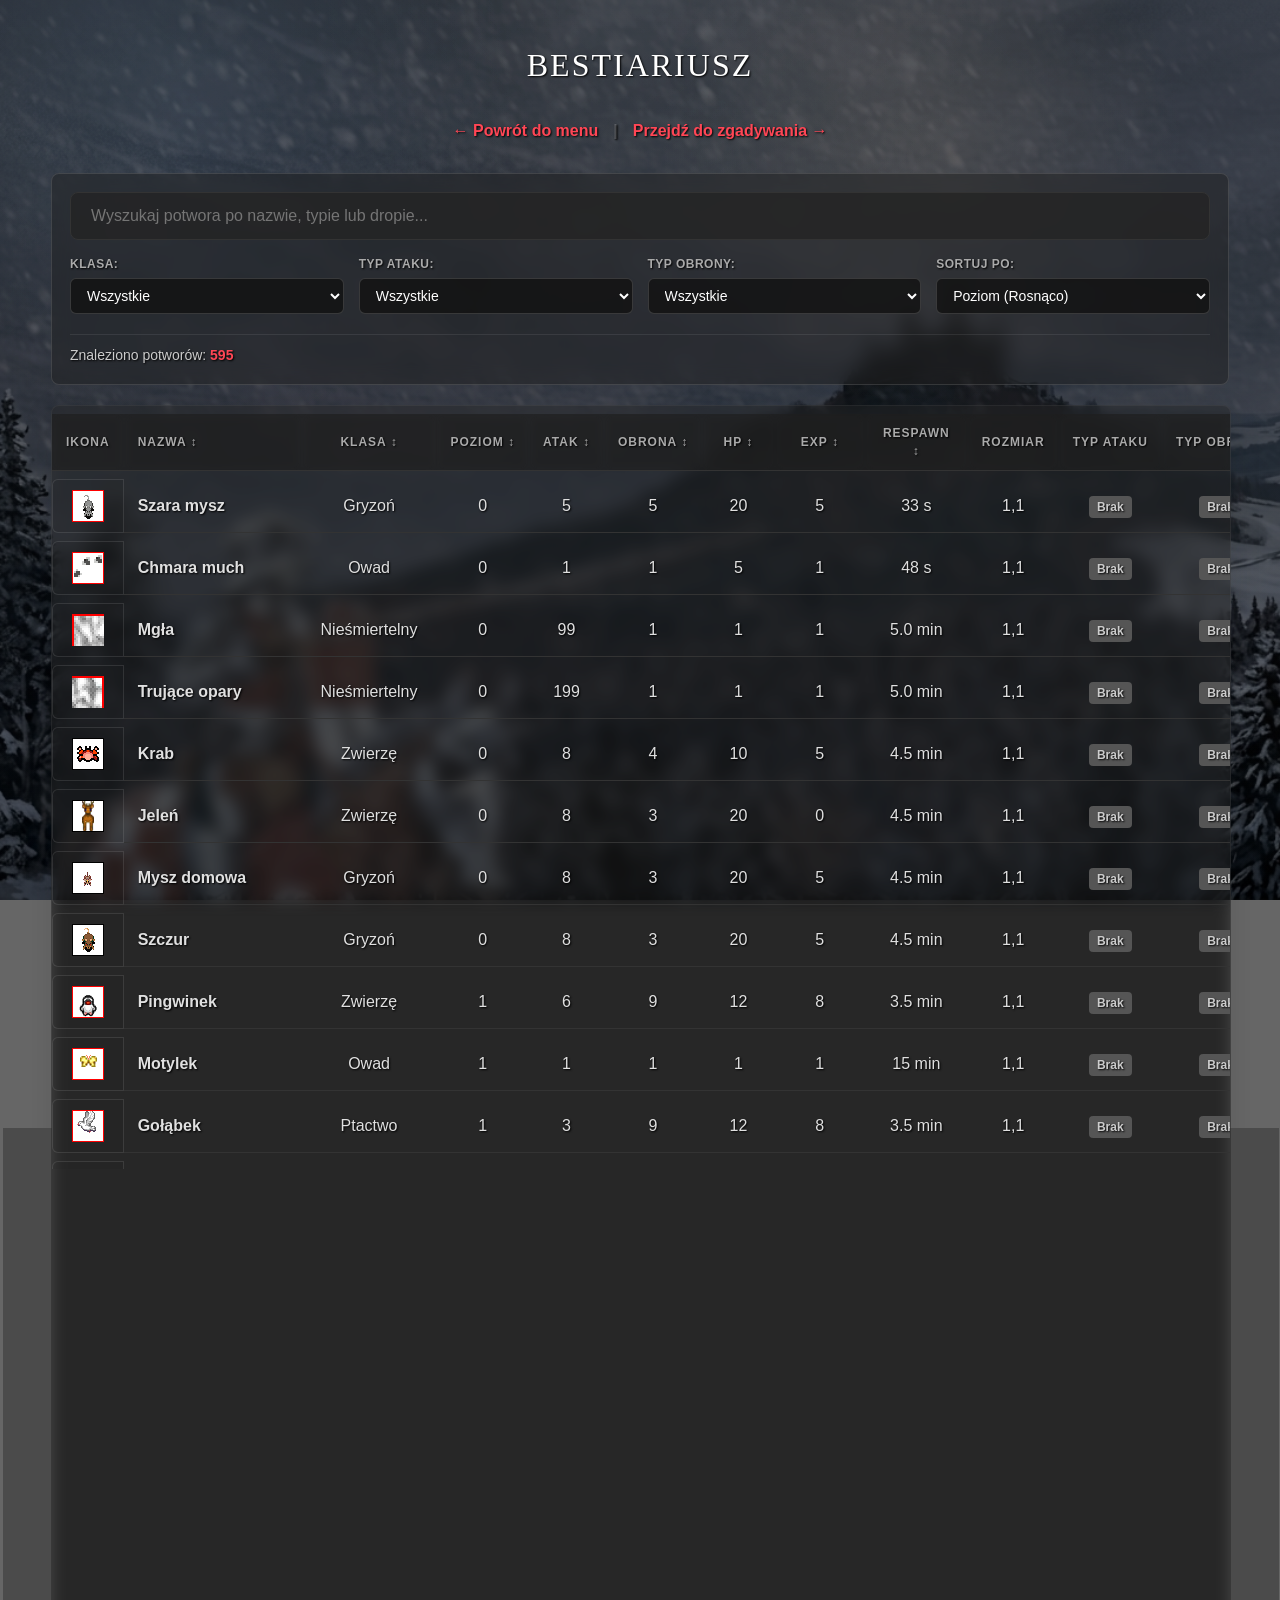
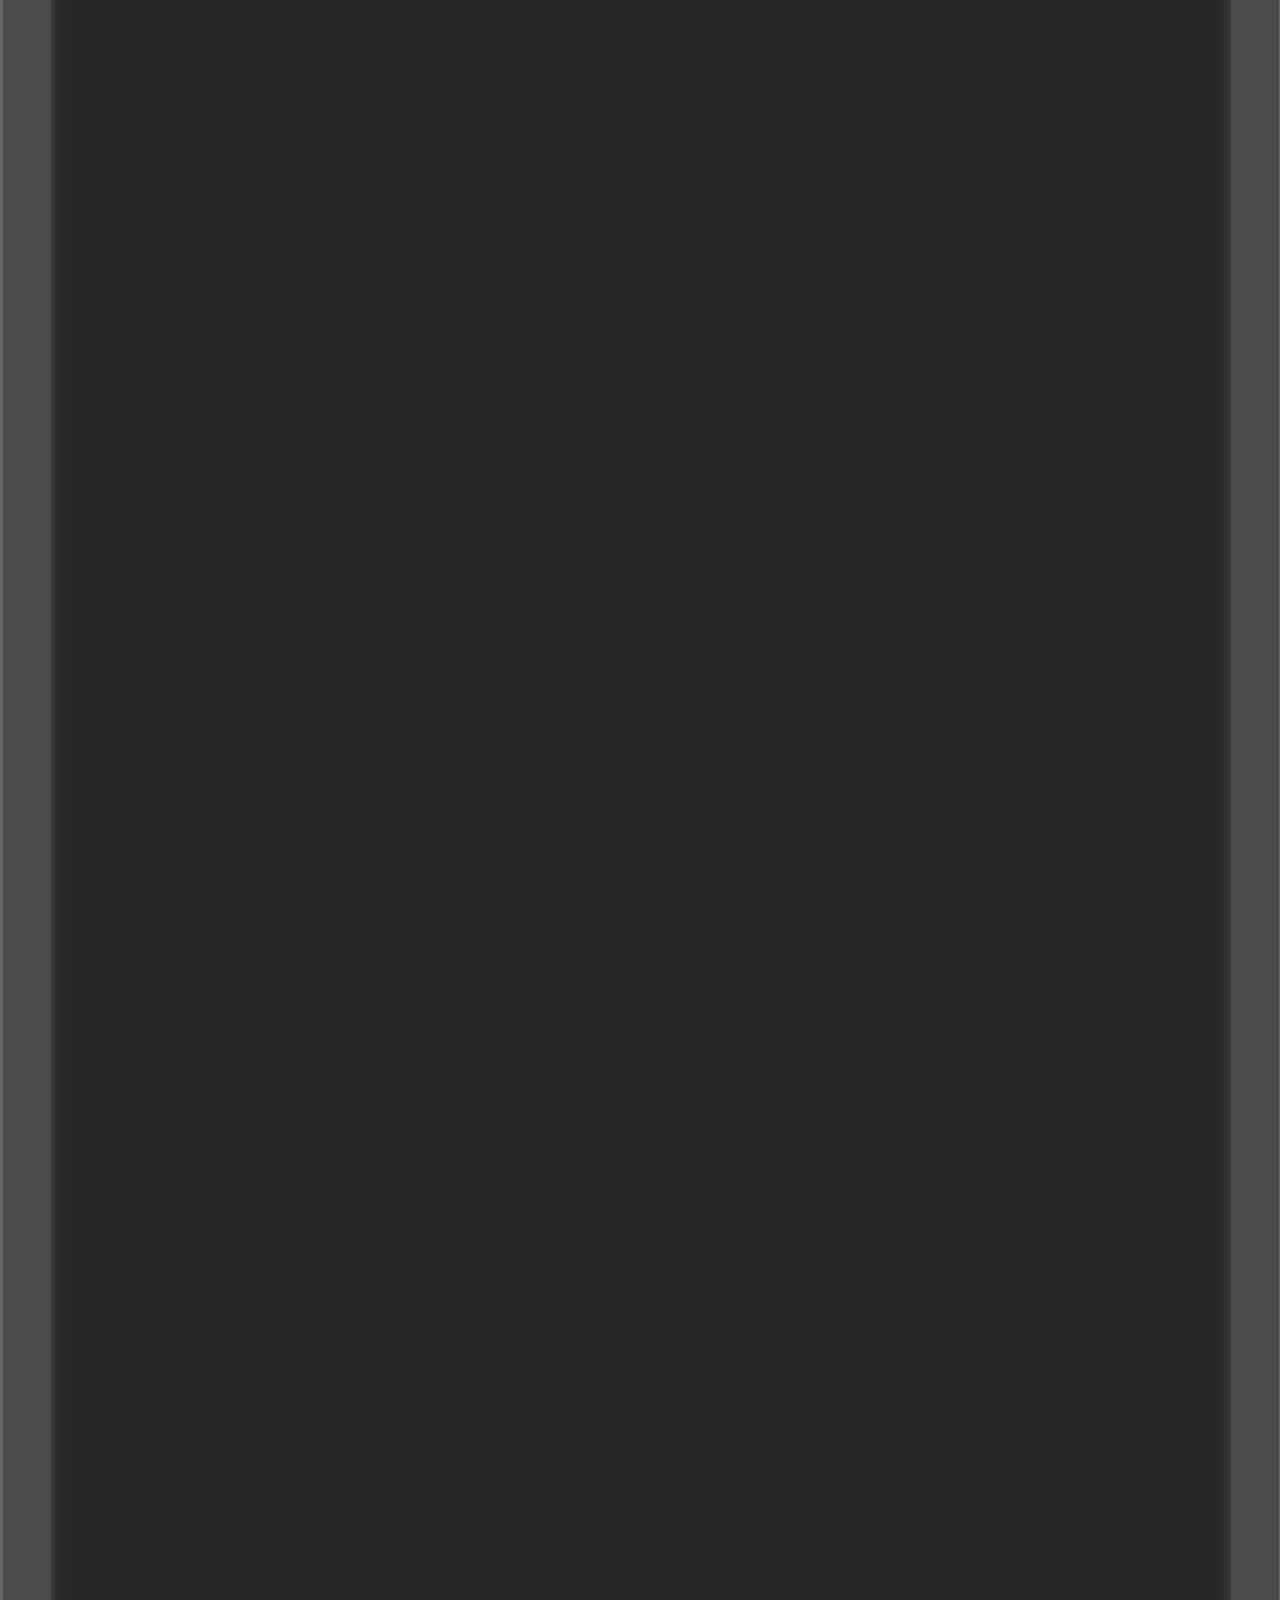
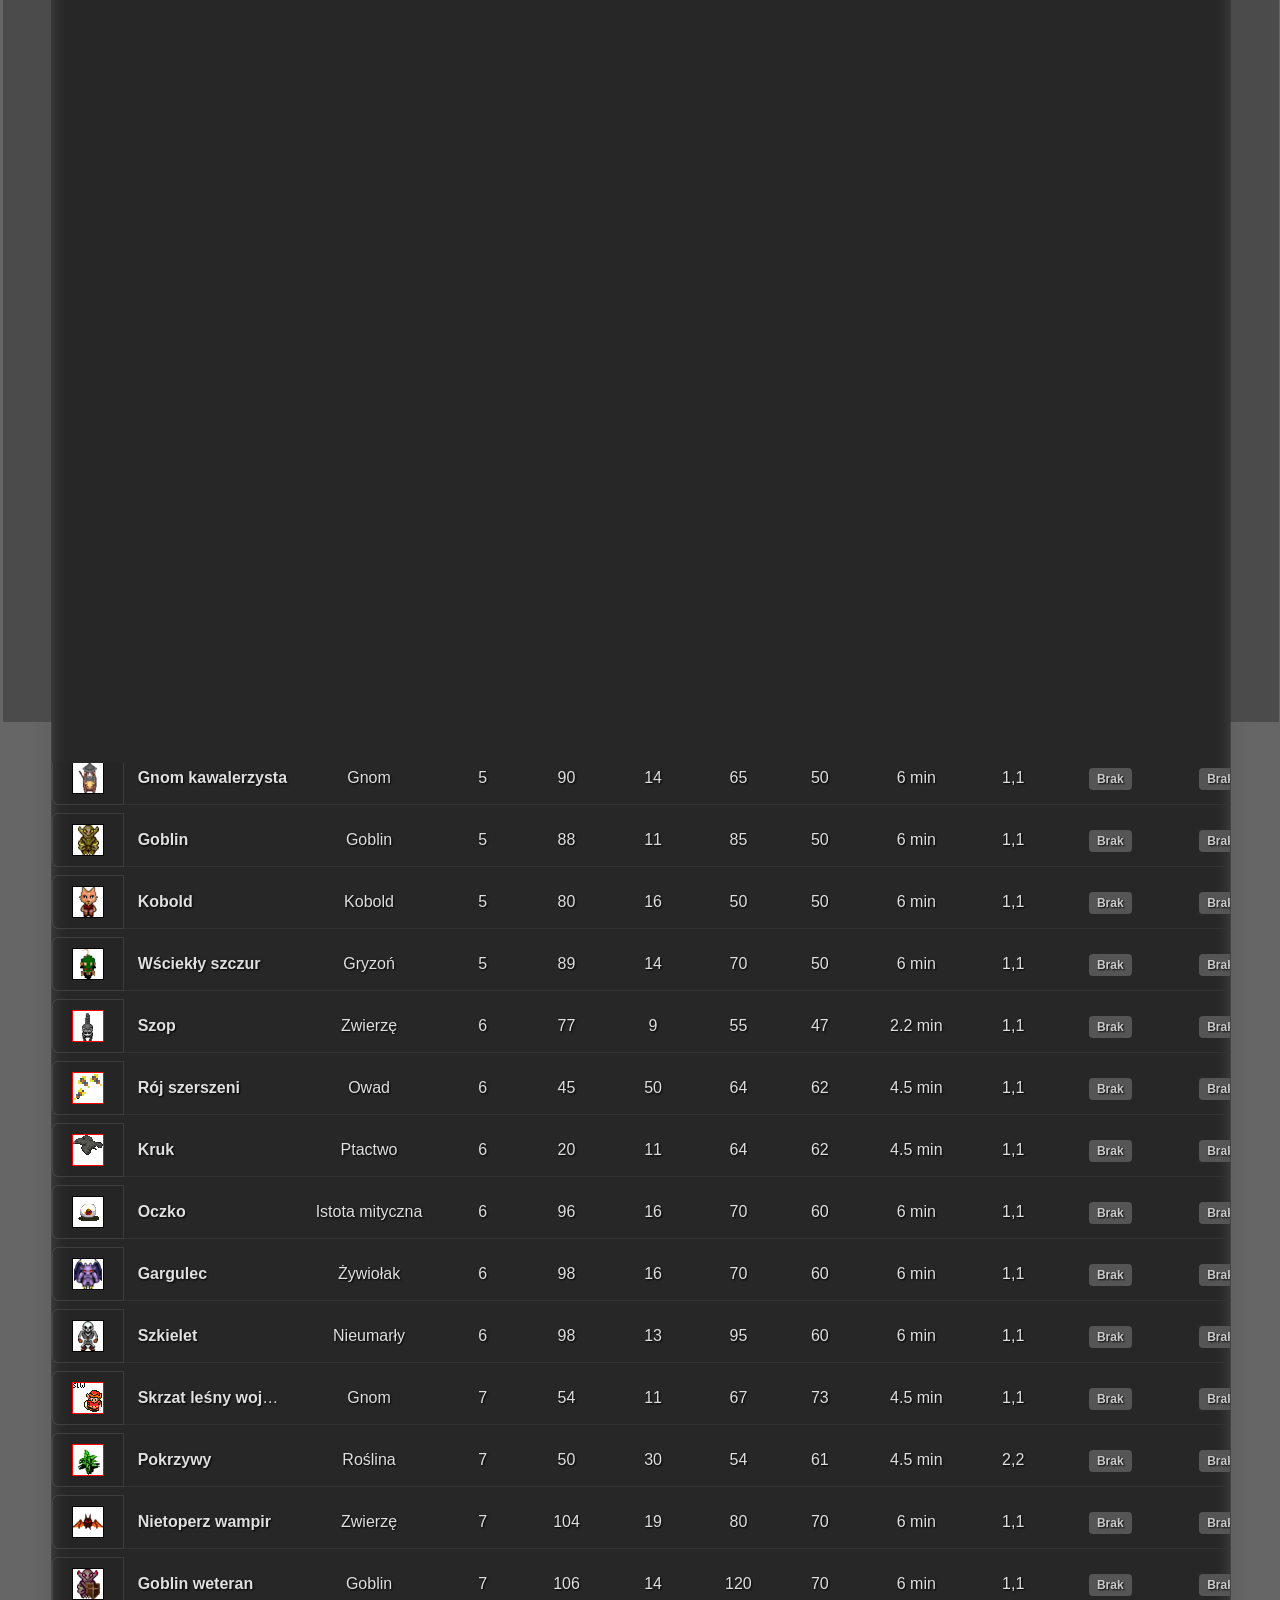
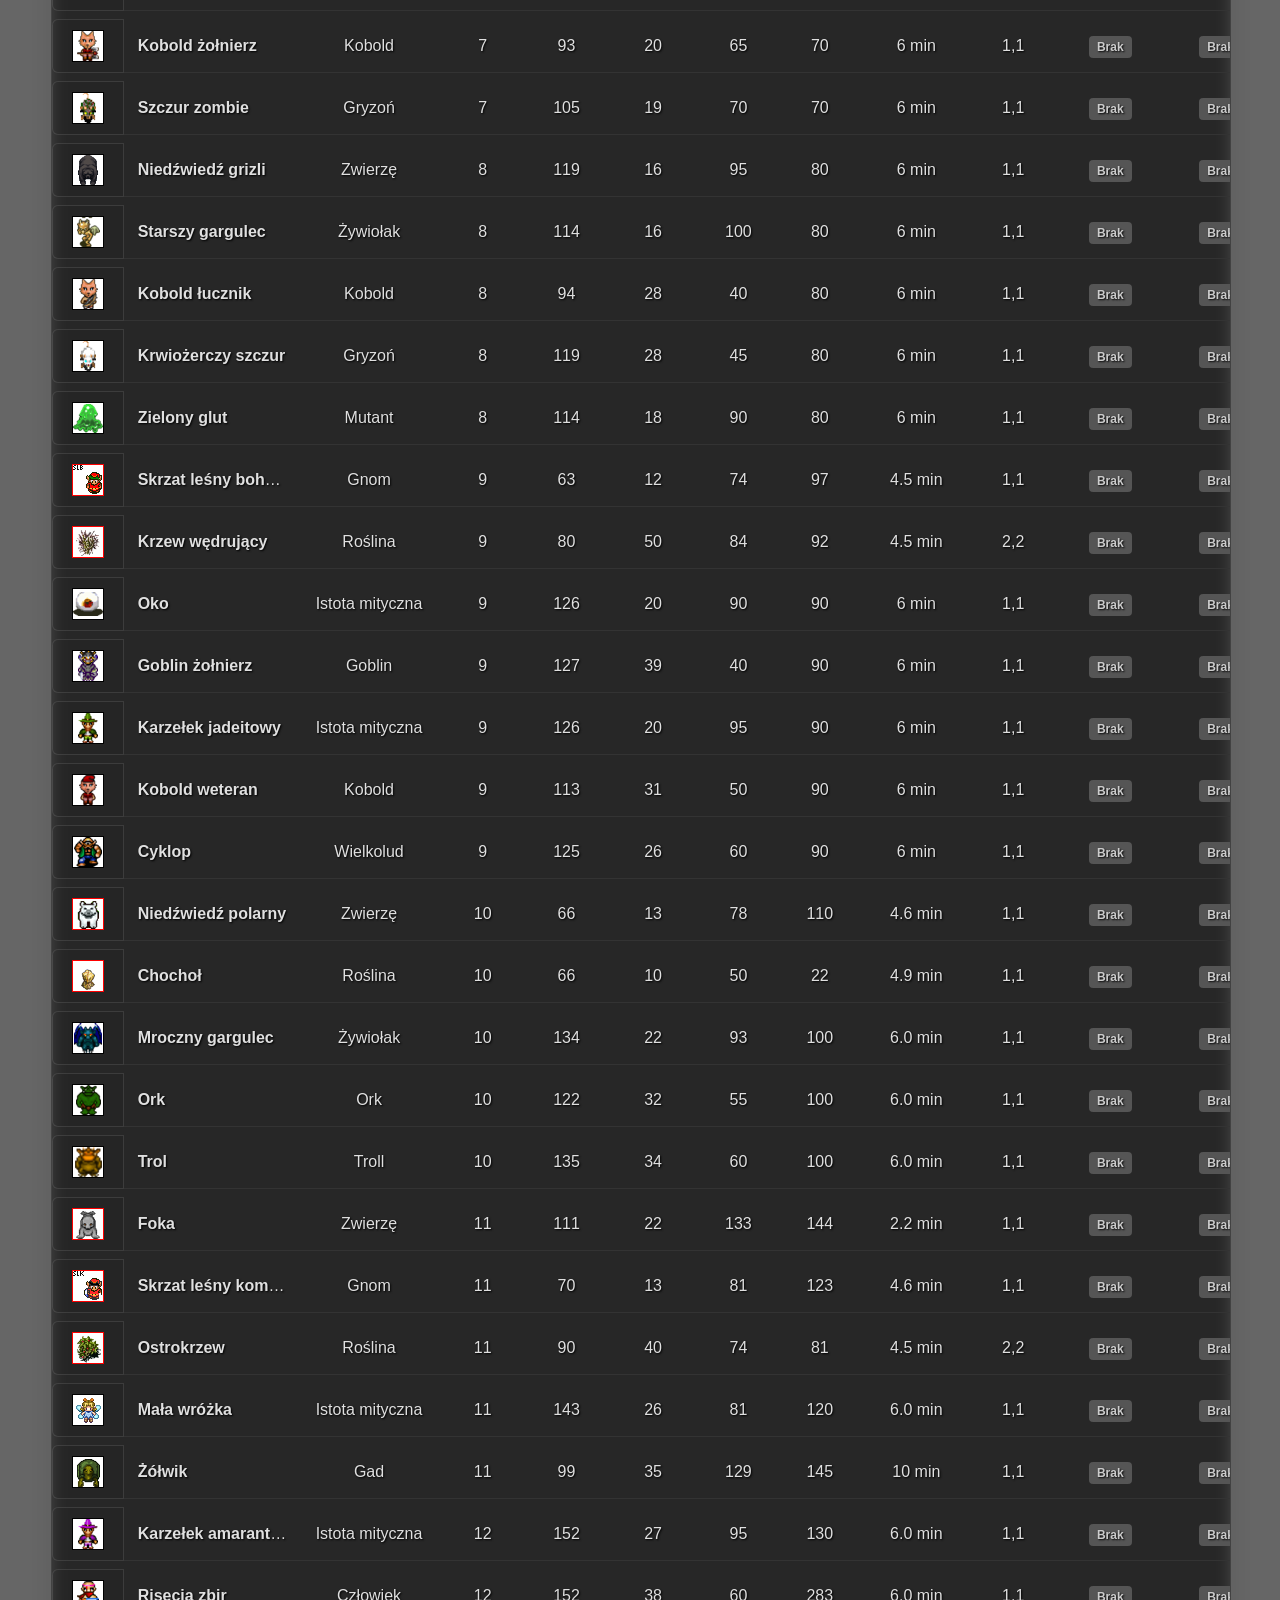
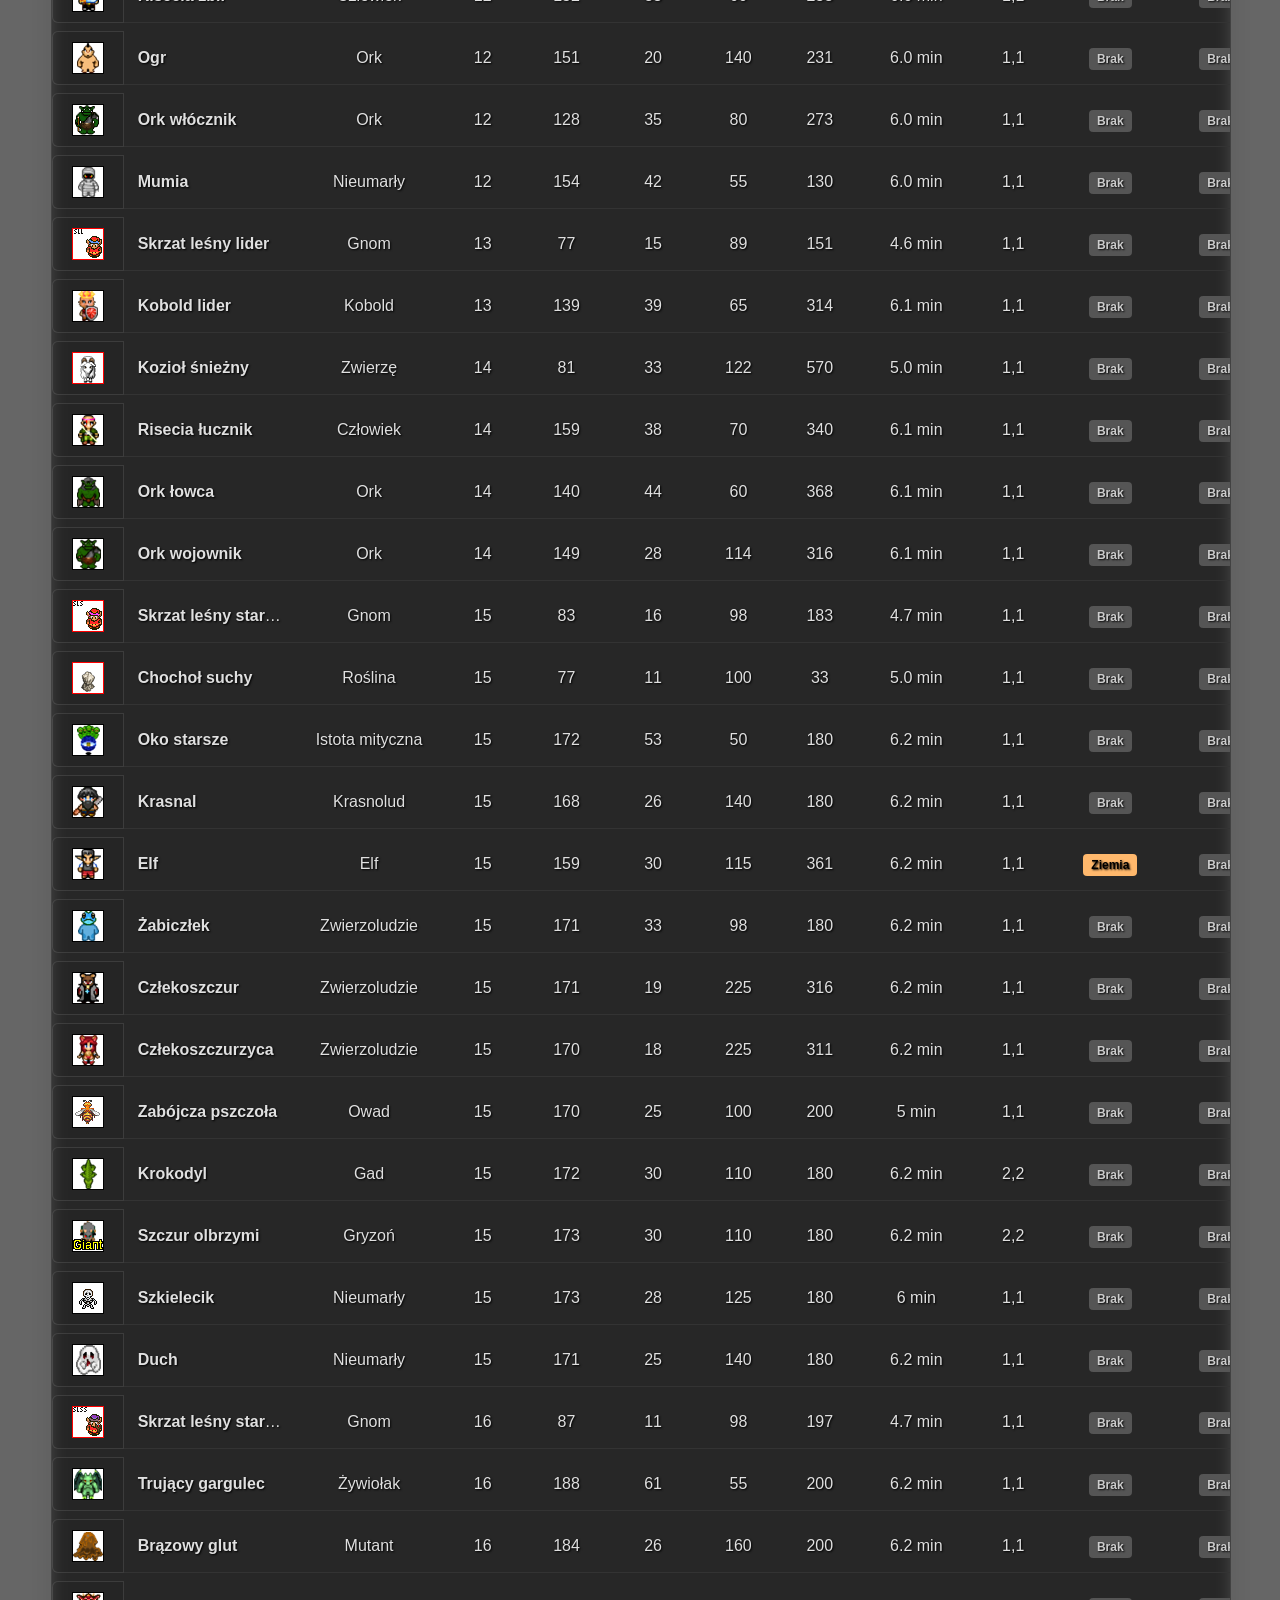
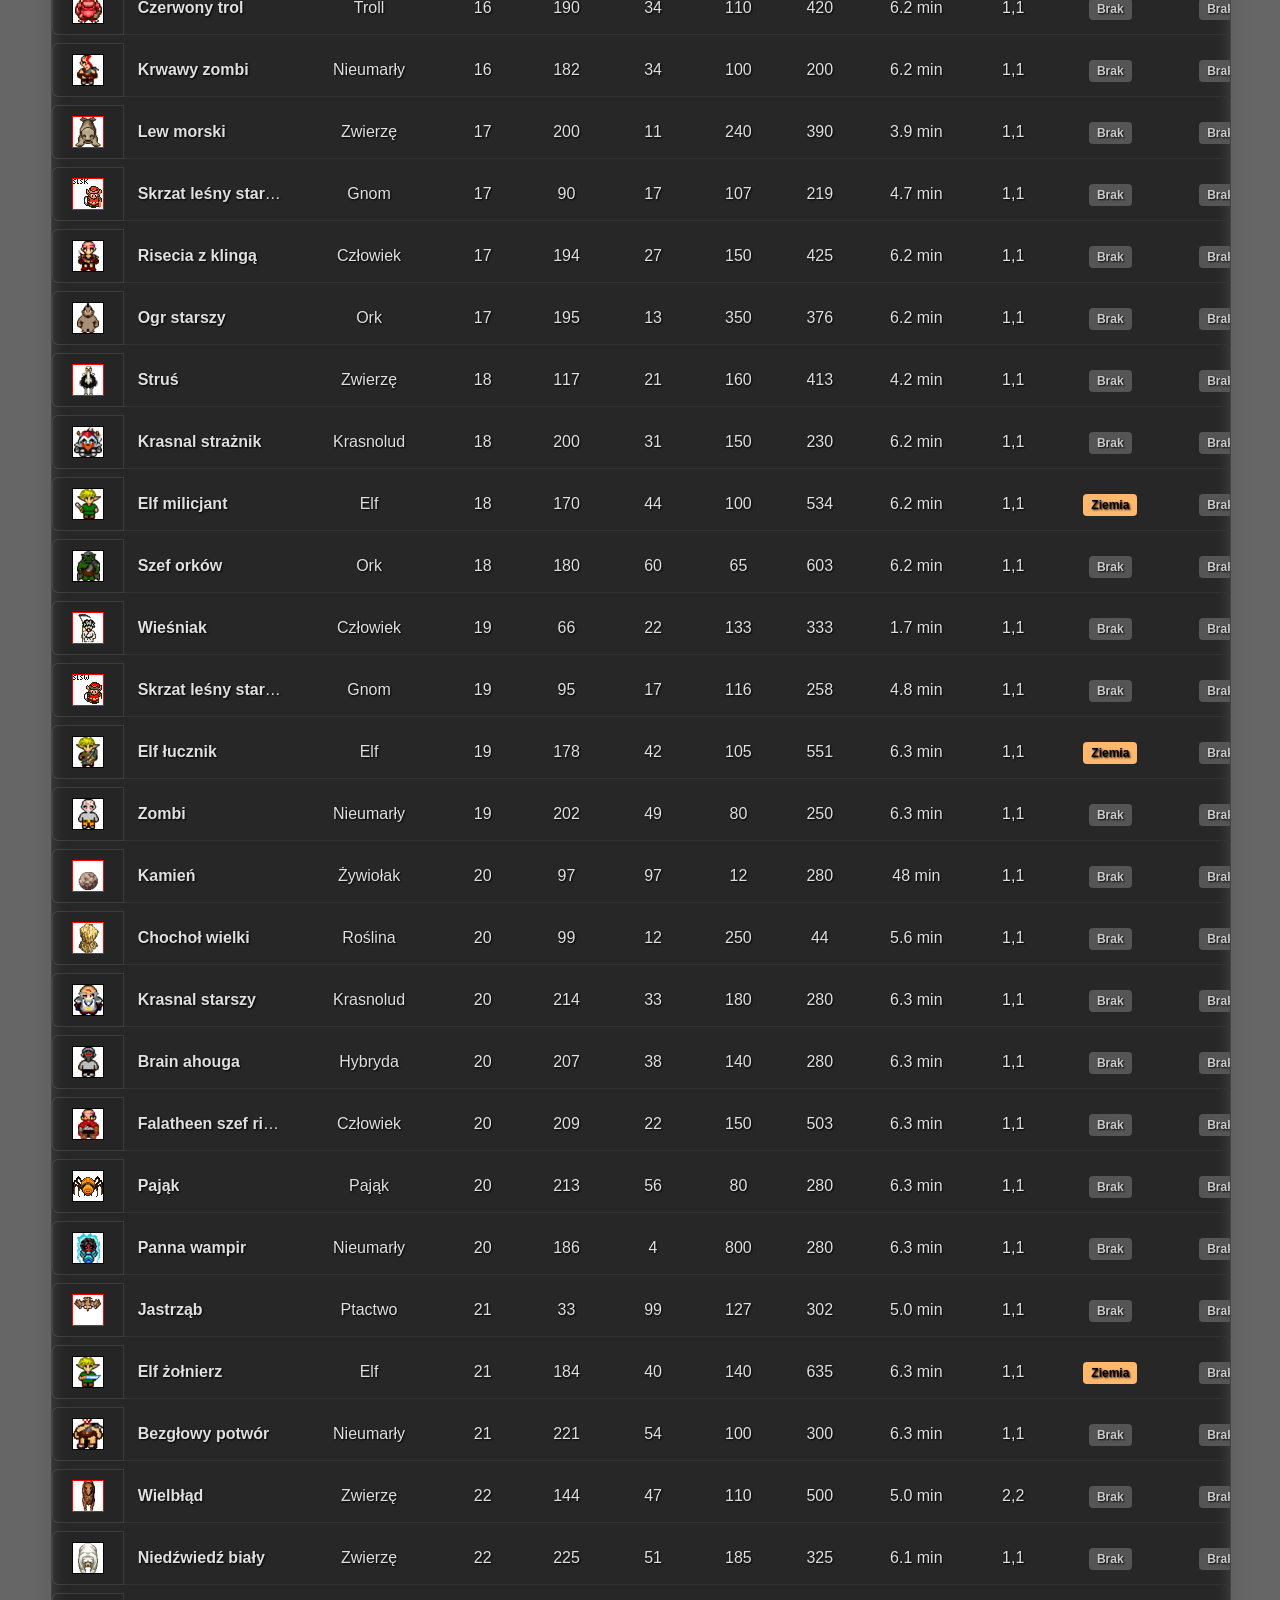
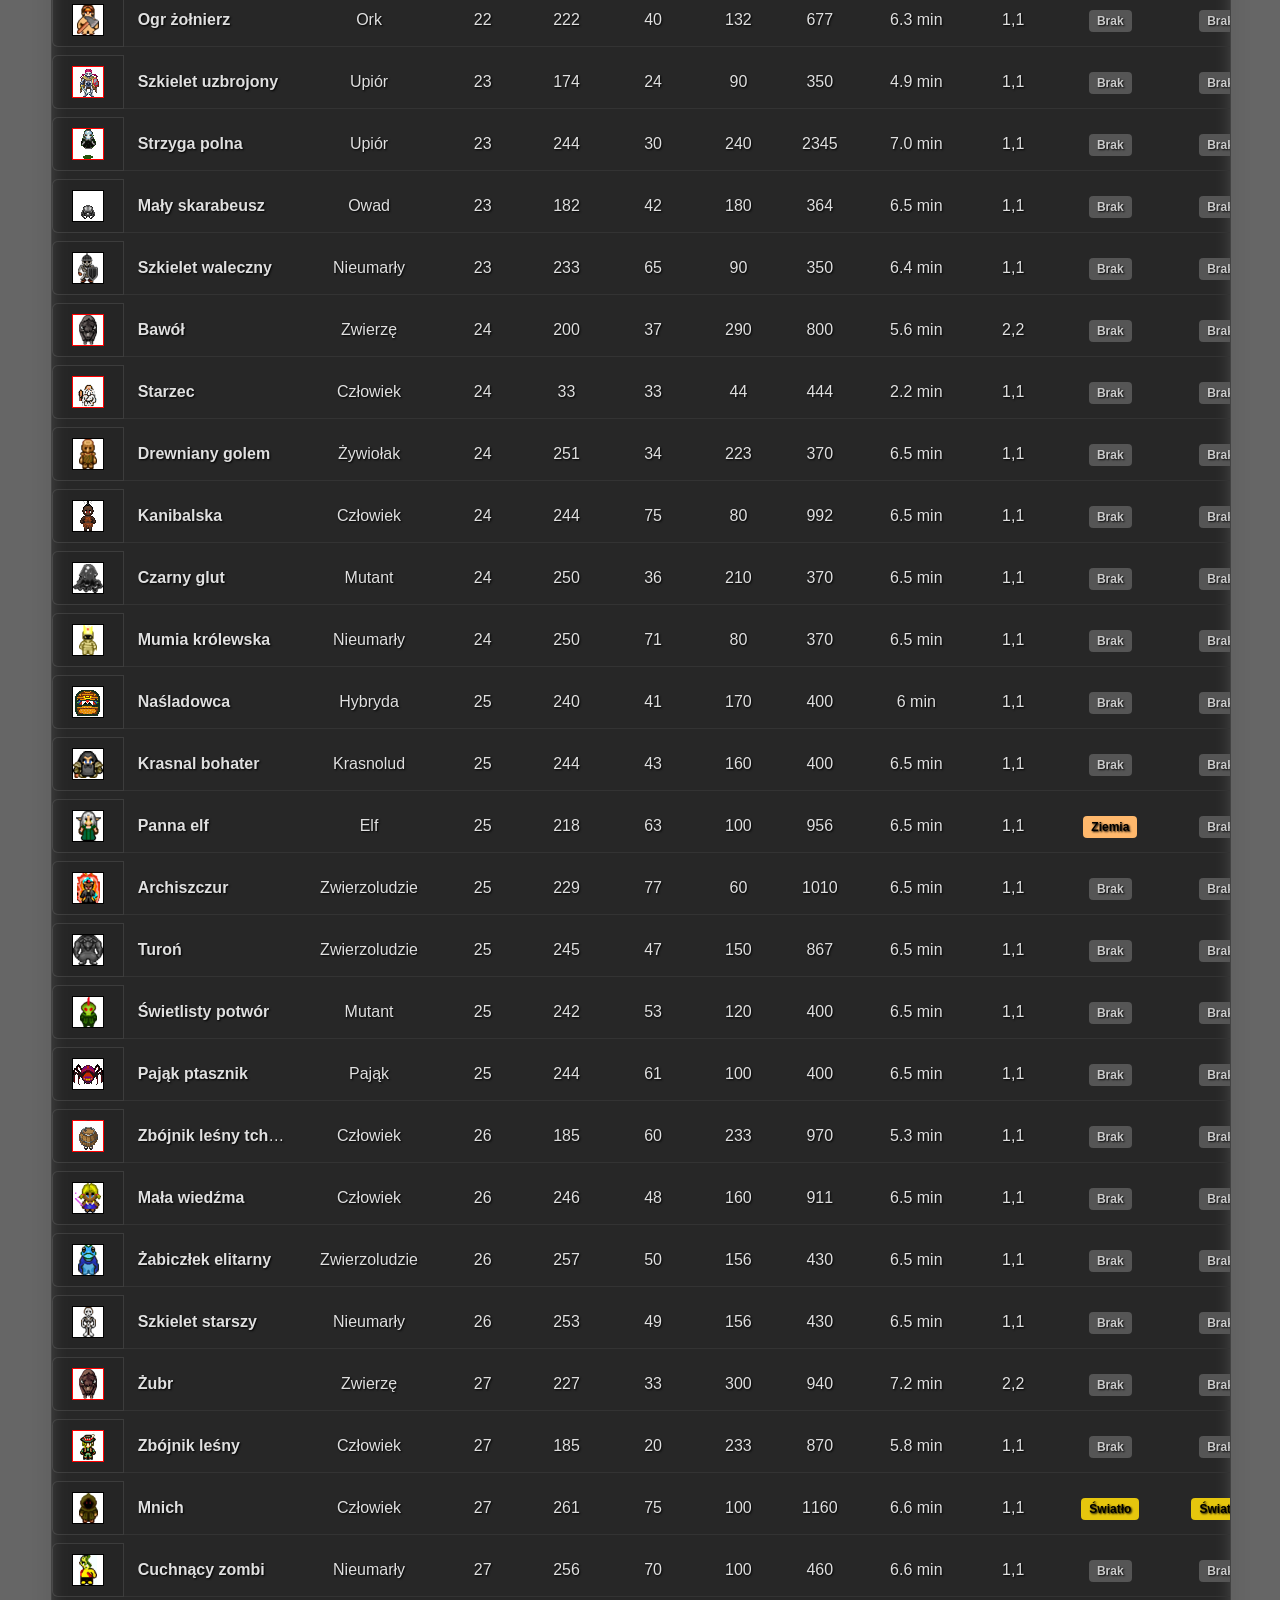
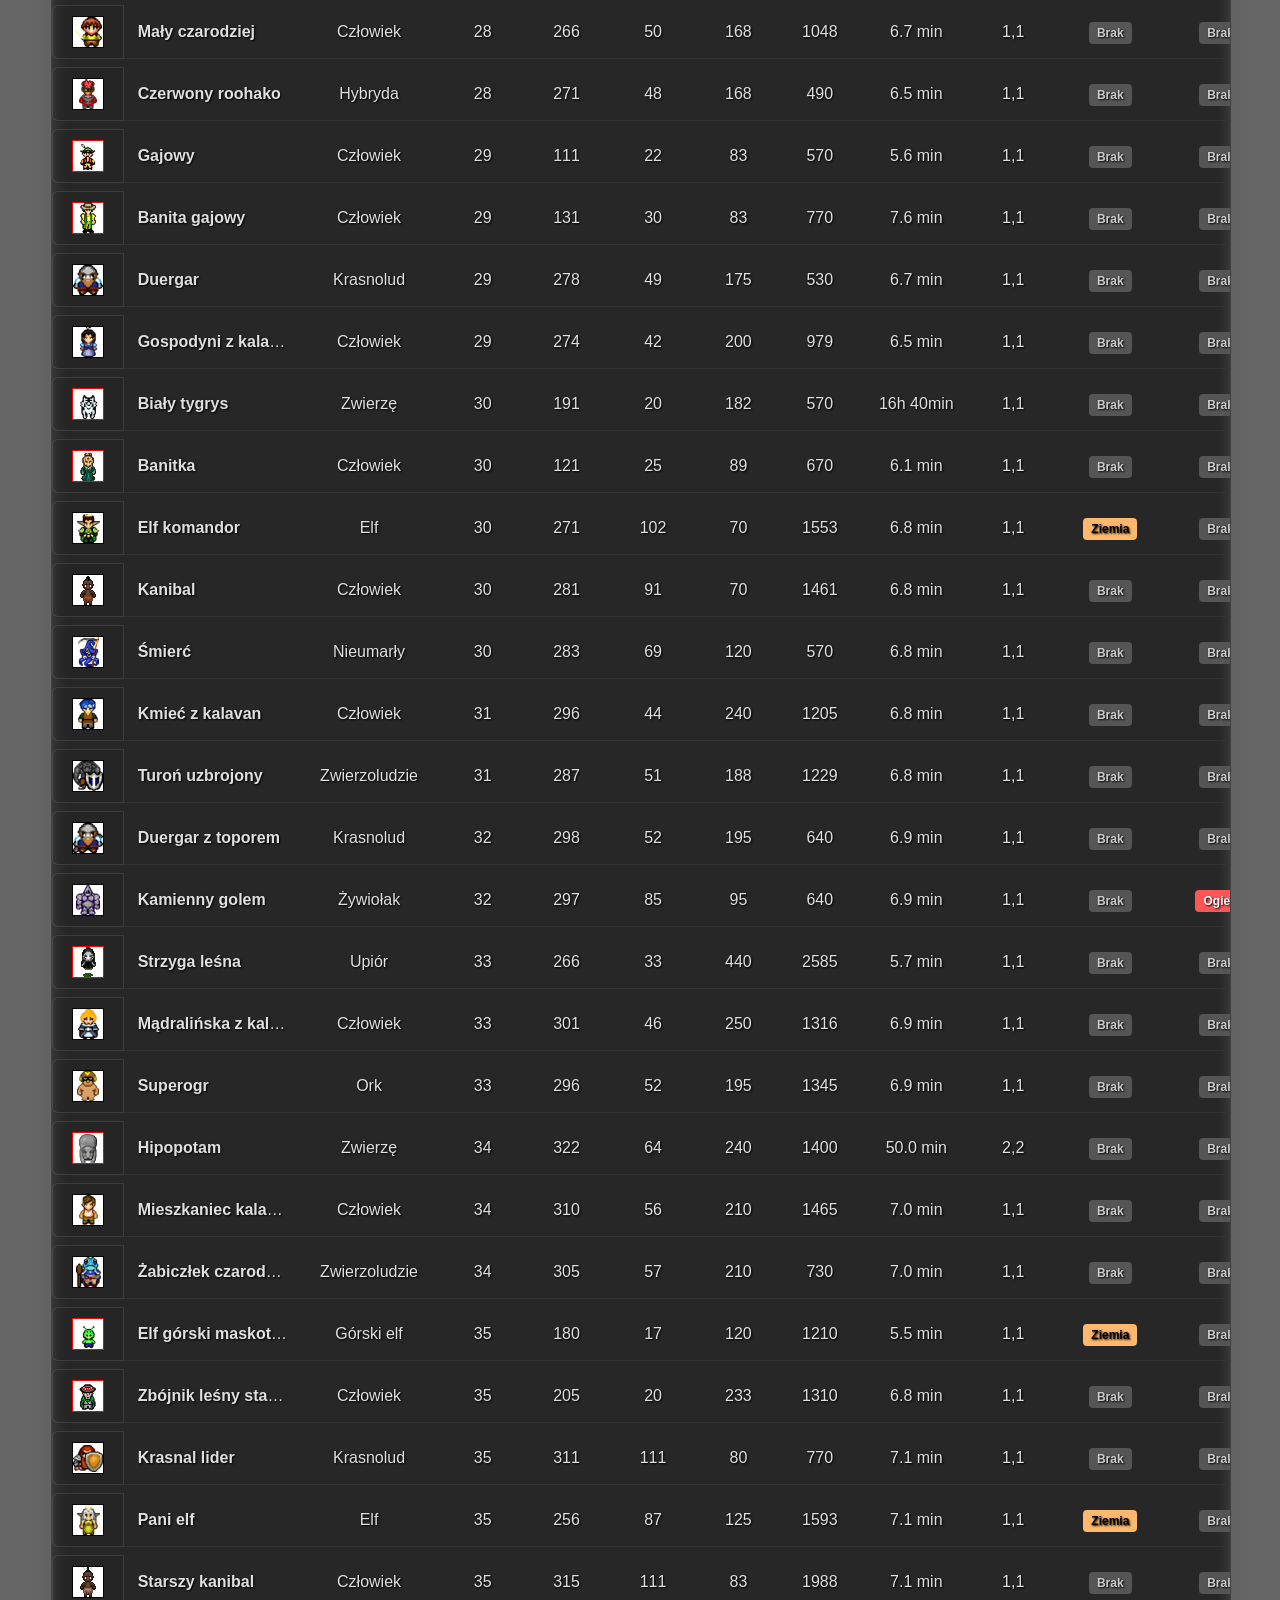
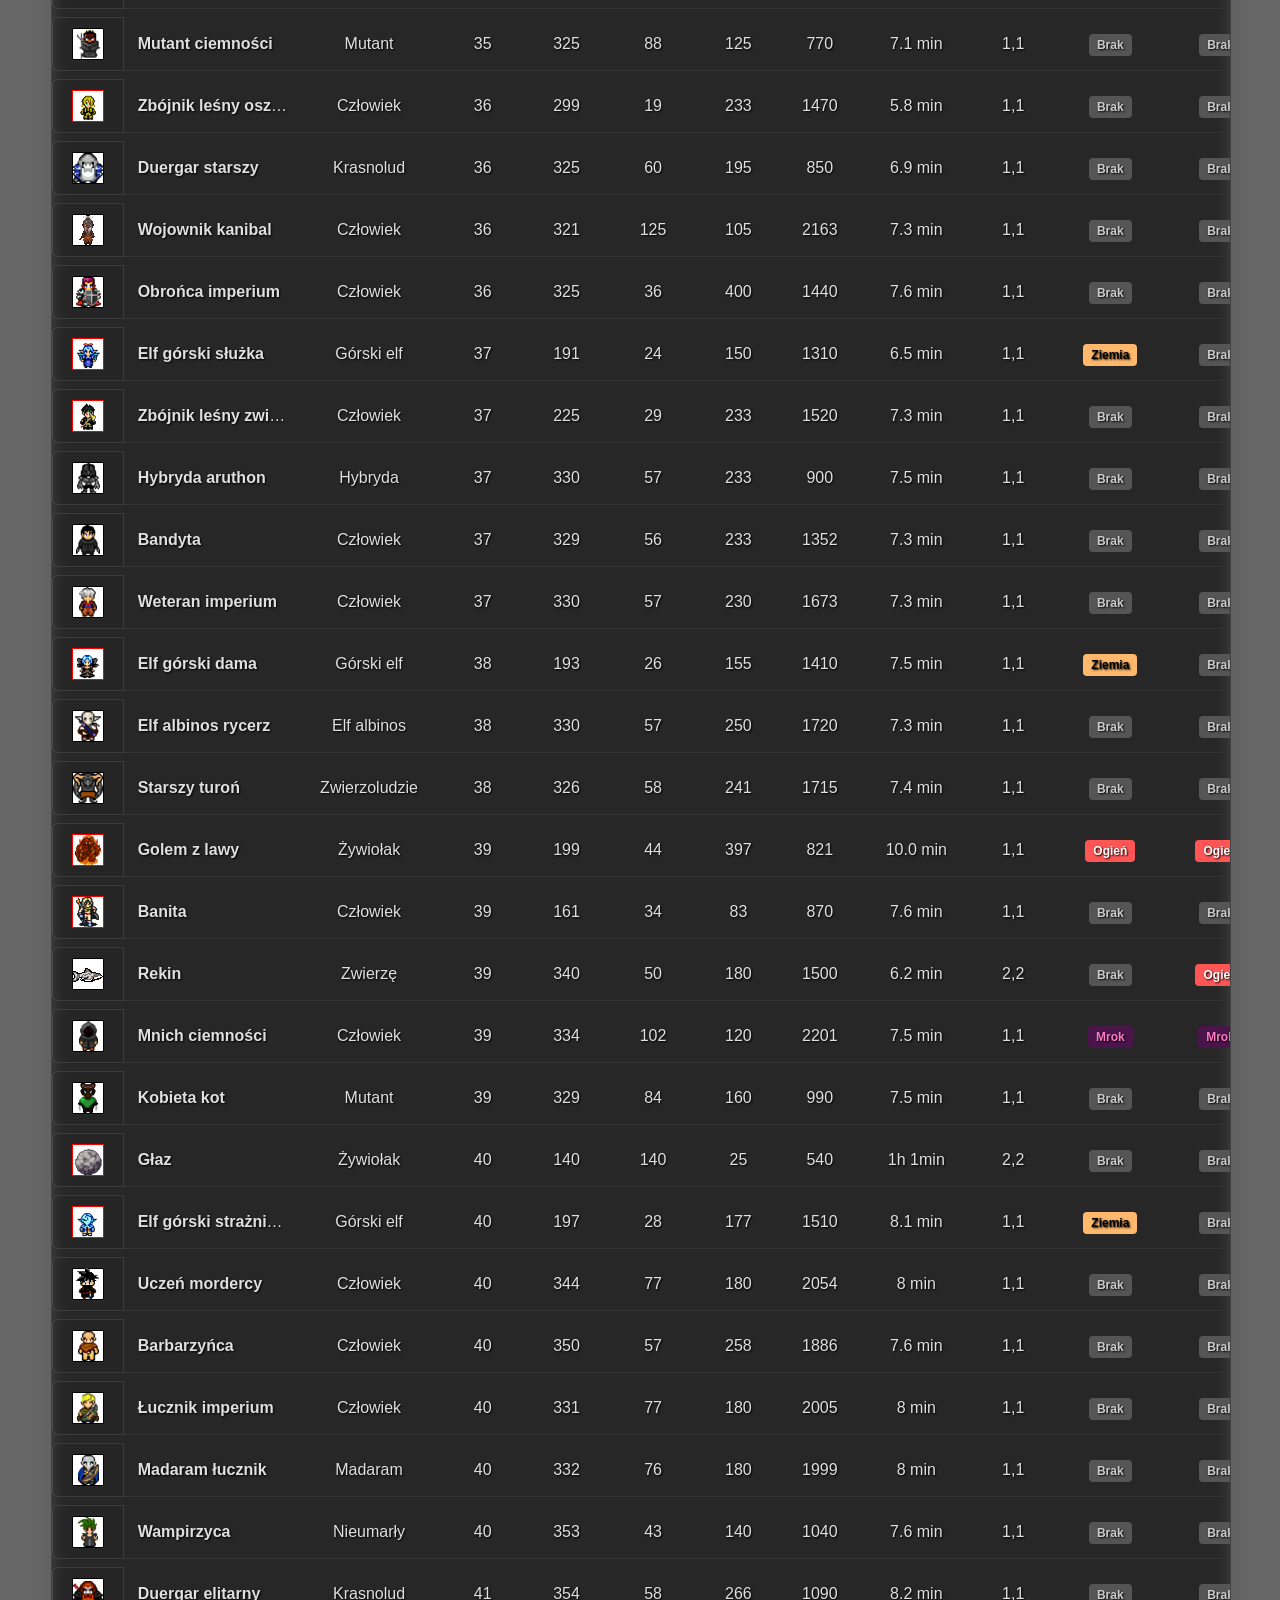
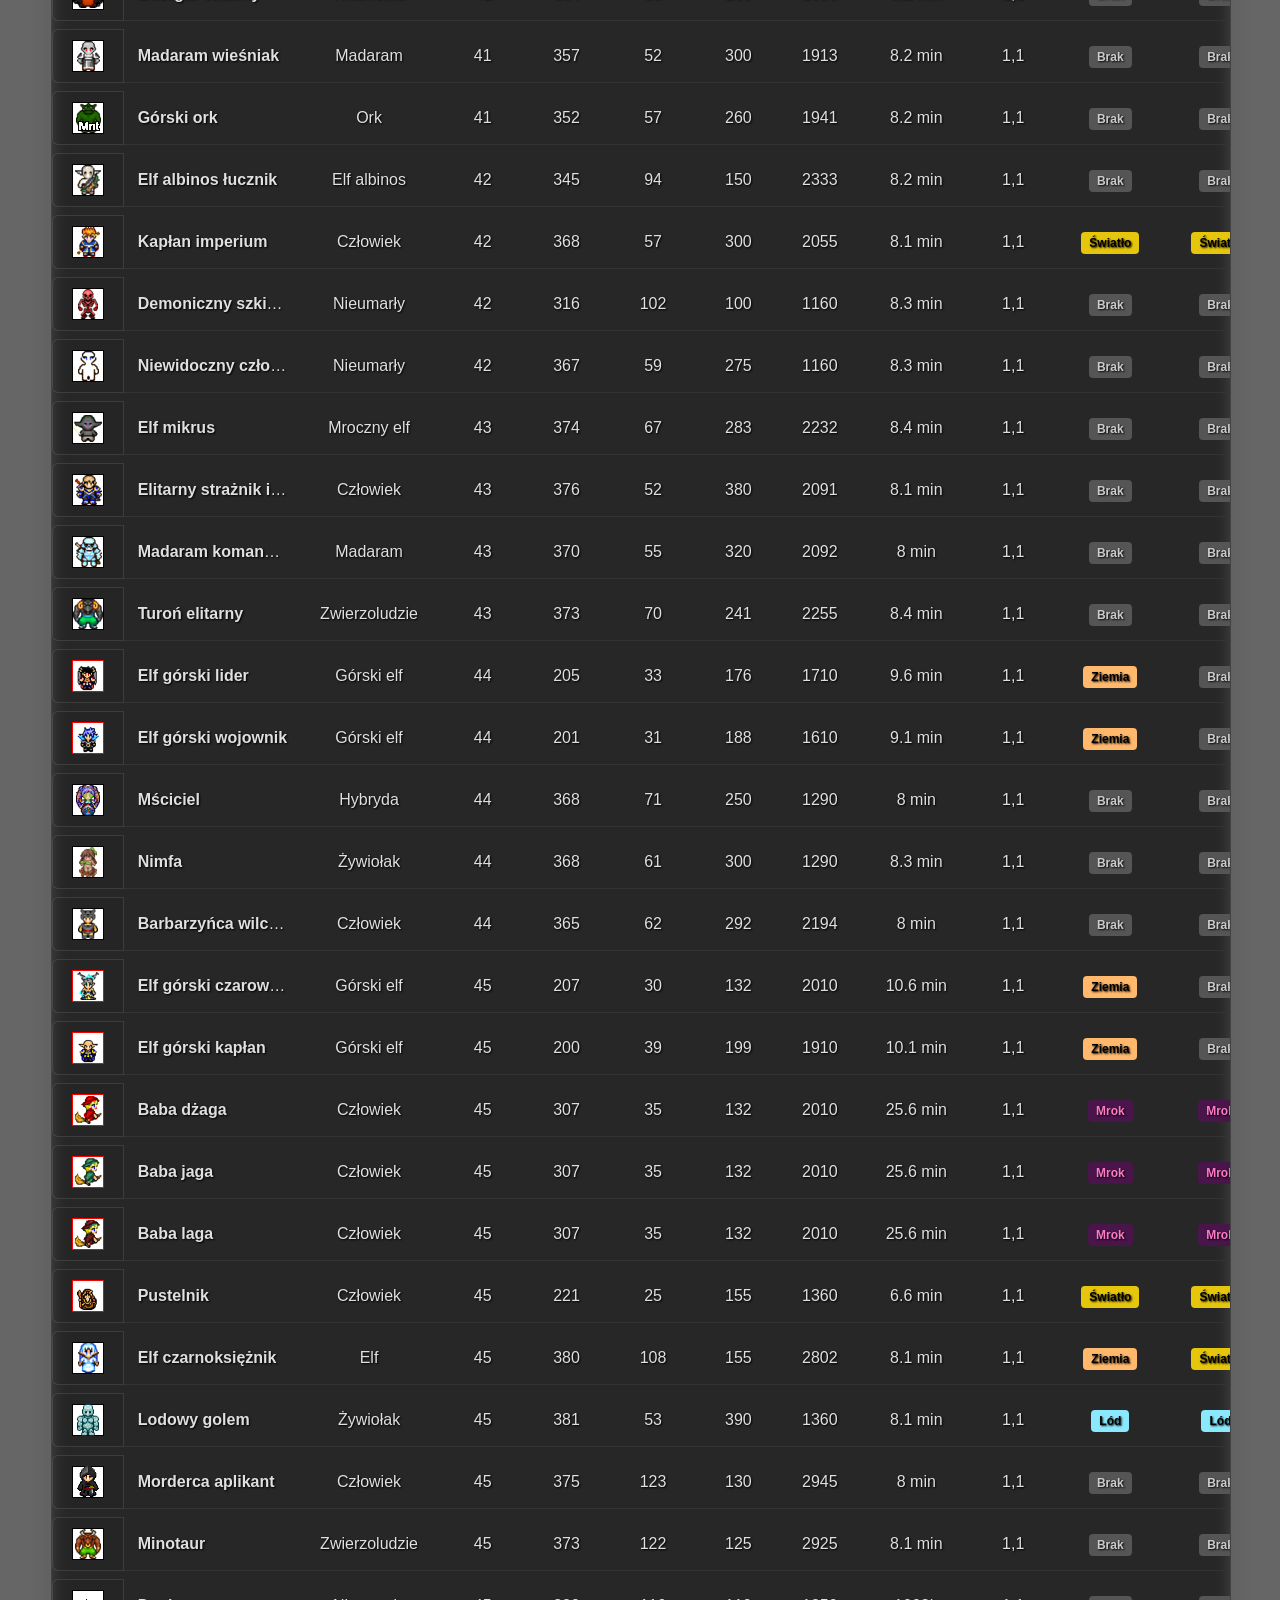
==== commit 0a91fe69: "Dodanie sniegu i zmiana kolorow na staropolski" ====
--- a/bestiariusz.html
+++ b/bestiariusz.html
@@ -94,5 +94,6 @@
 
     <script src="js/baza_potworow.js"></script>
     <script src="js/app.js"></script>
+    <script src="js/snow.js"></script>
 </body>
 </html>
--- a/style.css
+++ b/style.css
@@ -32,7 +32,55 @@
     color: var(--text-color);
     margin: 0;
     padding: 20px;
+    line-height: 1.5;
     text-shadow: 1px 1px 2px rgba(0,0,0,1);
+}
+
+body::before {
+    content: "";
+    position: fixed;
+    inset: 0;
+    background:
+        radial-gradient(circle at 15% 12%, rgba(170, 209, 255, 0.14), transparent 24%),
+        radial-gradient(circle at 72% 16%, rgba(255, 220, 170, 0.12), transparent 22%),
+        radial-gradient(circle at 50% 0%, rgba(255, 255, 255, 0.10), transparent 30%),
+        linear-gradient(180deg, rgba(255,255,255,0.04), rgba(0,0,0,0.10));
+    pointer-events: none;
+    z-index: 1;
+    mix-blend-mode: screen;
+}
+
+body > * {
+    position: relative;
+    z-index: 2;
+}
+
+#snow-layer {
+    position: fixed;
+    inset: 0;
+    overflow: hidden;
+    pointer-events: none;
+    z-index: 5;
+}
+
+.snowflake {
+    position: absolute;
+    top: -12%;
+    border-radius: 50%;
+    background: rgba(255, 255, 255, 0.9);
+    box-shadow: 0 0 6px rgba(255, 255, 255, 0.8);
+    animation-name: snowfall;
+    animation-timing-function: linear;
+    animation-iteration-count: infinite;
+}
+
+@keyframes snowfall {
+    0% {
+        transform: translate3d(0, -10vh, 0) scale(0.8);
+    }
+    100% {
+        transform: translate3d(var(--drift), 110vh, 0) scale(1.15);
+    }
 }
 
 .container {
@@ -56,14 +104,19 @@
 
 #search-input {
     width: 100%;
+    min-height: 48px;
     padding: 12px 20px;
-    background-color: var(--card-bg);
+    background-color: rgba(36, 36, 36, 0.8);
     border: 1px solid var(--border-color);
-    border-radius: 6px;
+    border-radius: 8px;
     color: #fff;
     font-size: 16px;
     box-sizing: border-box;
-    transition: border-color 0.3s;
+    transition: border-color 0.3s, box-shadow 0.3s, transform 0.2s ease;
+}
+
+#search-input:hover {
+    border-color: rgba(255, 70, 85, 0.5);
 }
 
 #search-input:focus {
@@ -156,6 +209,11 @@
 }
 
 .nav-menu {
+    display: flex;
+    justify-content: center;
+    align-items: center;
+    flex-wrap: wrap;
+    gap: 12px;
     text-align: center;
     margin-bottom: 30px;
 }
@@ -164,10 +222,20 @@
     color: var(--accent-color);
     text-decoration: none;
     font-weight: bold;
+    transition: opacity 0.2s ease, transform 0.2s ease;
+    display: inline-flex;
+    align-items: center;
+    justify-content: center;
 }
 
 .nav-link:hover {
     text-decoration: underline;
+    opacity: 0.9;
+}
+
+.nav-separator {
+    color: rgba(255,255,255,0.35);
+    font-weight: bold;
 }
 
 .game-container {
@@ -845,6 +913,8 @@
     max-height: 40px;
     display: block;
     pointer-events: none;
+    image-rendering: auto;
+    object-fit: contain;
 }
 .icon-button:hover:not(:disabled) { transform: scale(1.05); }
 .icon-button:disabled,
@@ -925,6 +995,24 @@
     h1 { font-size: 1.6rem; letter-spacing: 1px; }
     .game-instructions { font-size: 14px; }
 
+    .nav-menu {
+        gap: 8px;
+        font-size: 0.95rem;
+    }
+
+    .menu-actions {
+        max-width: 100%;
+    }
+
+    .glass-btn-large {
+        padding: 22px 18px;
+    }
+
+    .glass-btn-large .btn-title {
+        font-size: 24px;
+        letter-spacing: 1px;
+    }
+
     .input-row {
         flex-wrap: wrap;
         gap: 8px;
@@ -932,7 +1020,6 @@
     .input-wrapper { min-width: 100%; order: -1; }
 
     .table-wrapper {
-        /* pozostawiamy scroll poziomy — 11 kolumn nie zmieści się inaczej */
         -webkit-overflow-scrolling: touch;
     }
     .game-table th,
@@ -941,7 +1028,6 @@
         font-size: 13px;
     }
 
-    /* Tło fixed źle działa na iOS — wyłączamy */
     body {
         background-attachment: scroll;
     }
@@ -980,7 +1066,7 @@
 
 /* Duży szklany przycisk wyboru gry */
 .glass-btn-large {
-    background: rgba(36, 36, 36, 0.1);
+    background: rgba(36, 36, 36, 0.12);
     backdrop-filter: blur(3px);
     -webkit-backdrop-filter: blur(3px);
     border: 1px solid rgba(255, 255, 255, 0.15);
@@ -988,7 +1074,7 @@
     padding: 30px 20px;
     text-align: center;
     text-decoration: none;
-    color: #555151;
+    color: #ffffff;
     transition: transform 0.3s ease, background 0.3s ease, border-color 0.3s ease, box-shadow 0.3s ease;
     display: flex;
     flex-direction: column;
@@ -999,8 +1085,8 @@
 .glass-btn-large:hover:not(.disabled) {
     transform: translateY(-5px); /* Lekkie uniesienie */
     background: rgba(36, 36, 36, 0.65);
-    border-color: var(--accent-color);
-    box-shadow: 0 10px 30px rgba(255, 70, 85, 0.4); /* Krwista poświata */
+    border-color: rgba(212, 165, 90, 0.9);
+    box-shadow: 0 10px 30px rgba(146, 98, 42, 0.28), 0 0 16px rgba(212, 165, 90, 0.18);
 }
 
 /* Zablokowany przycisk "Wkrótce" */
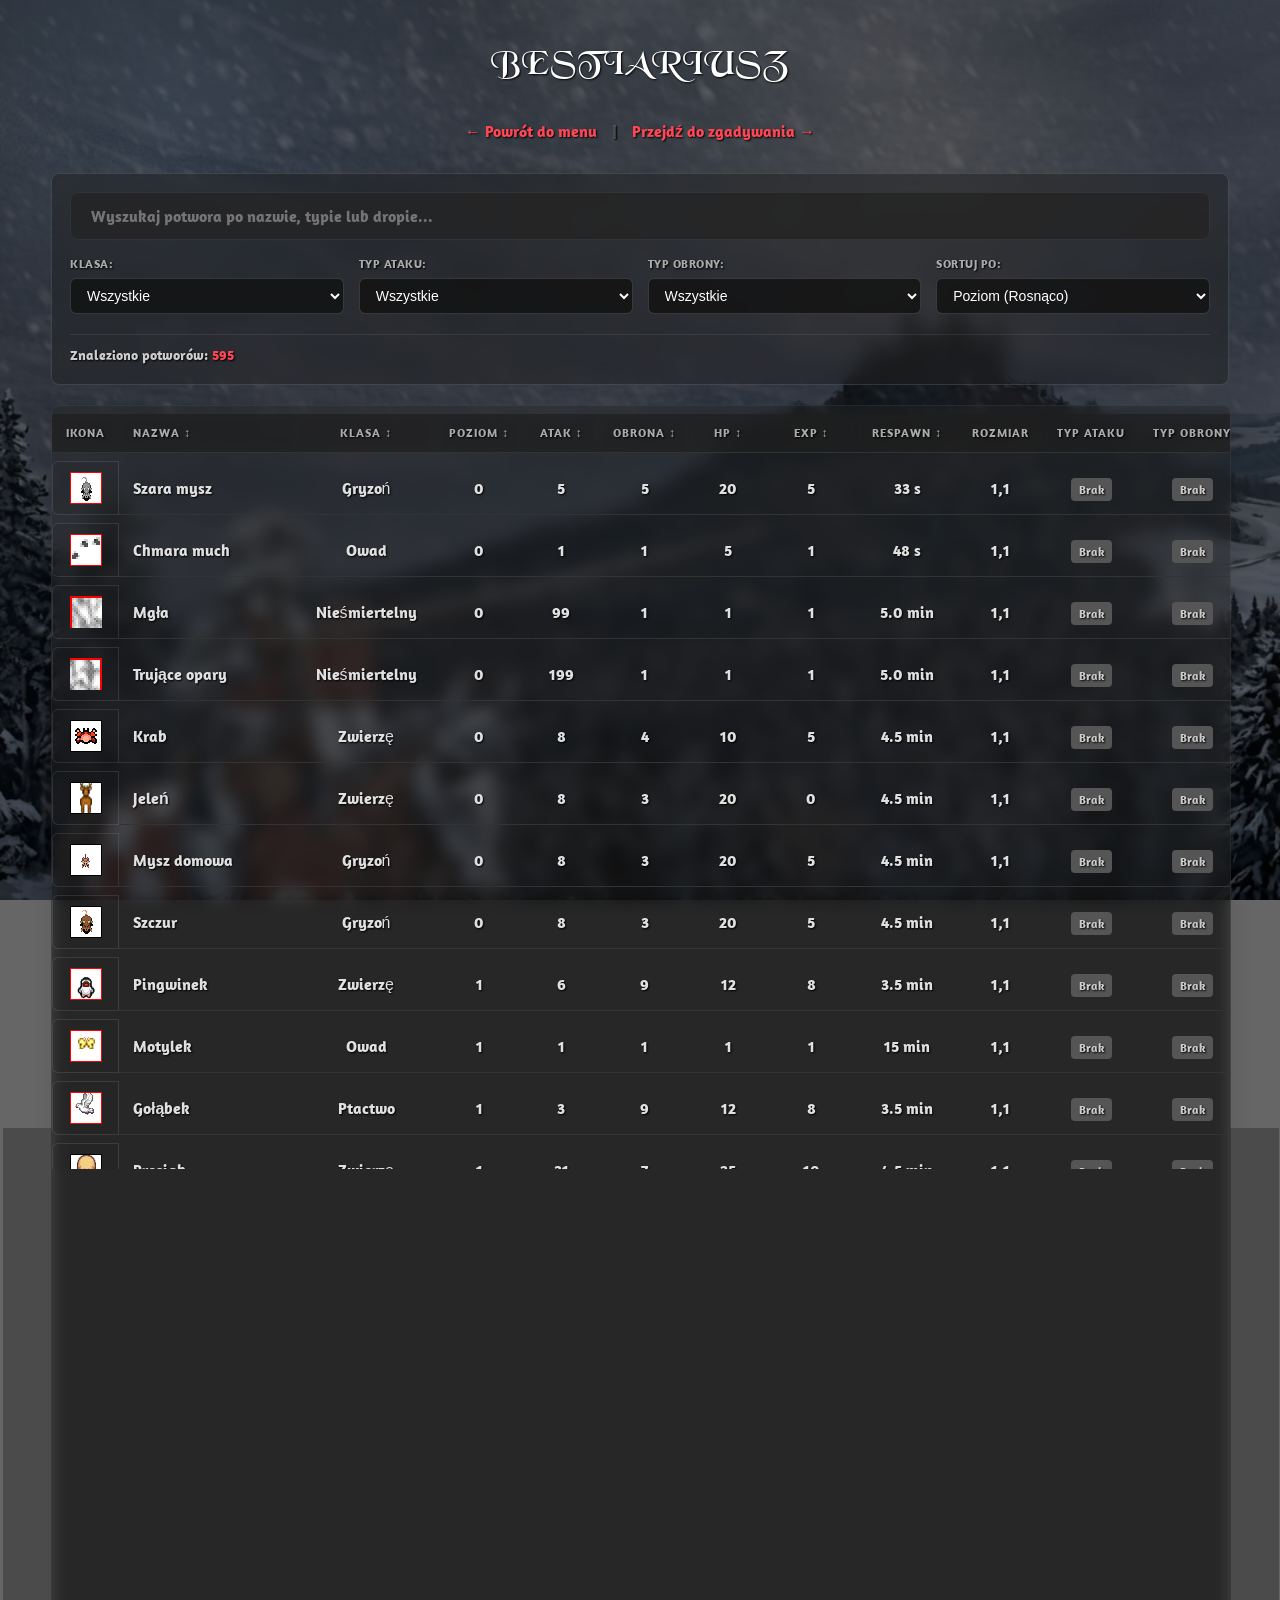
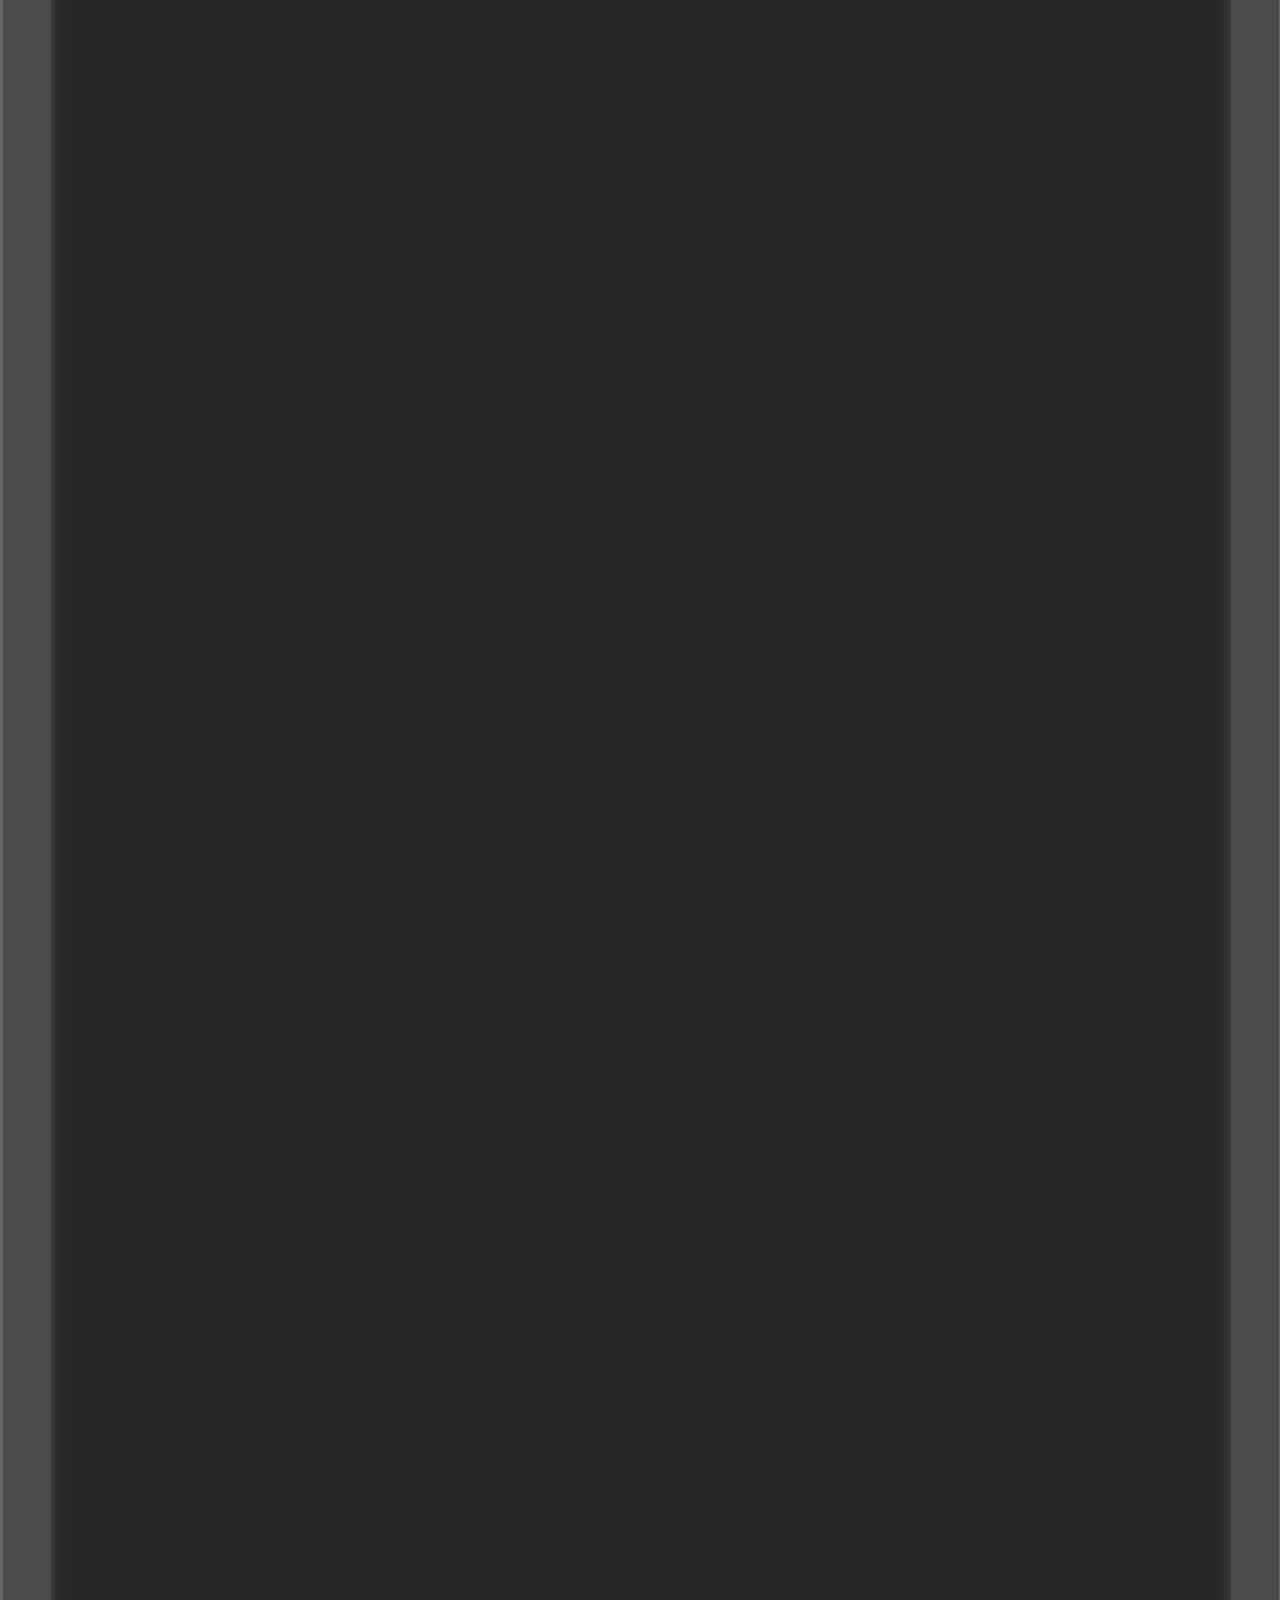
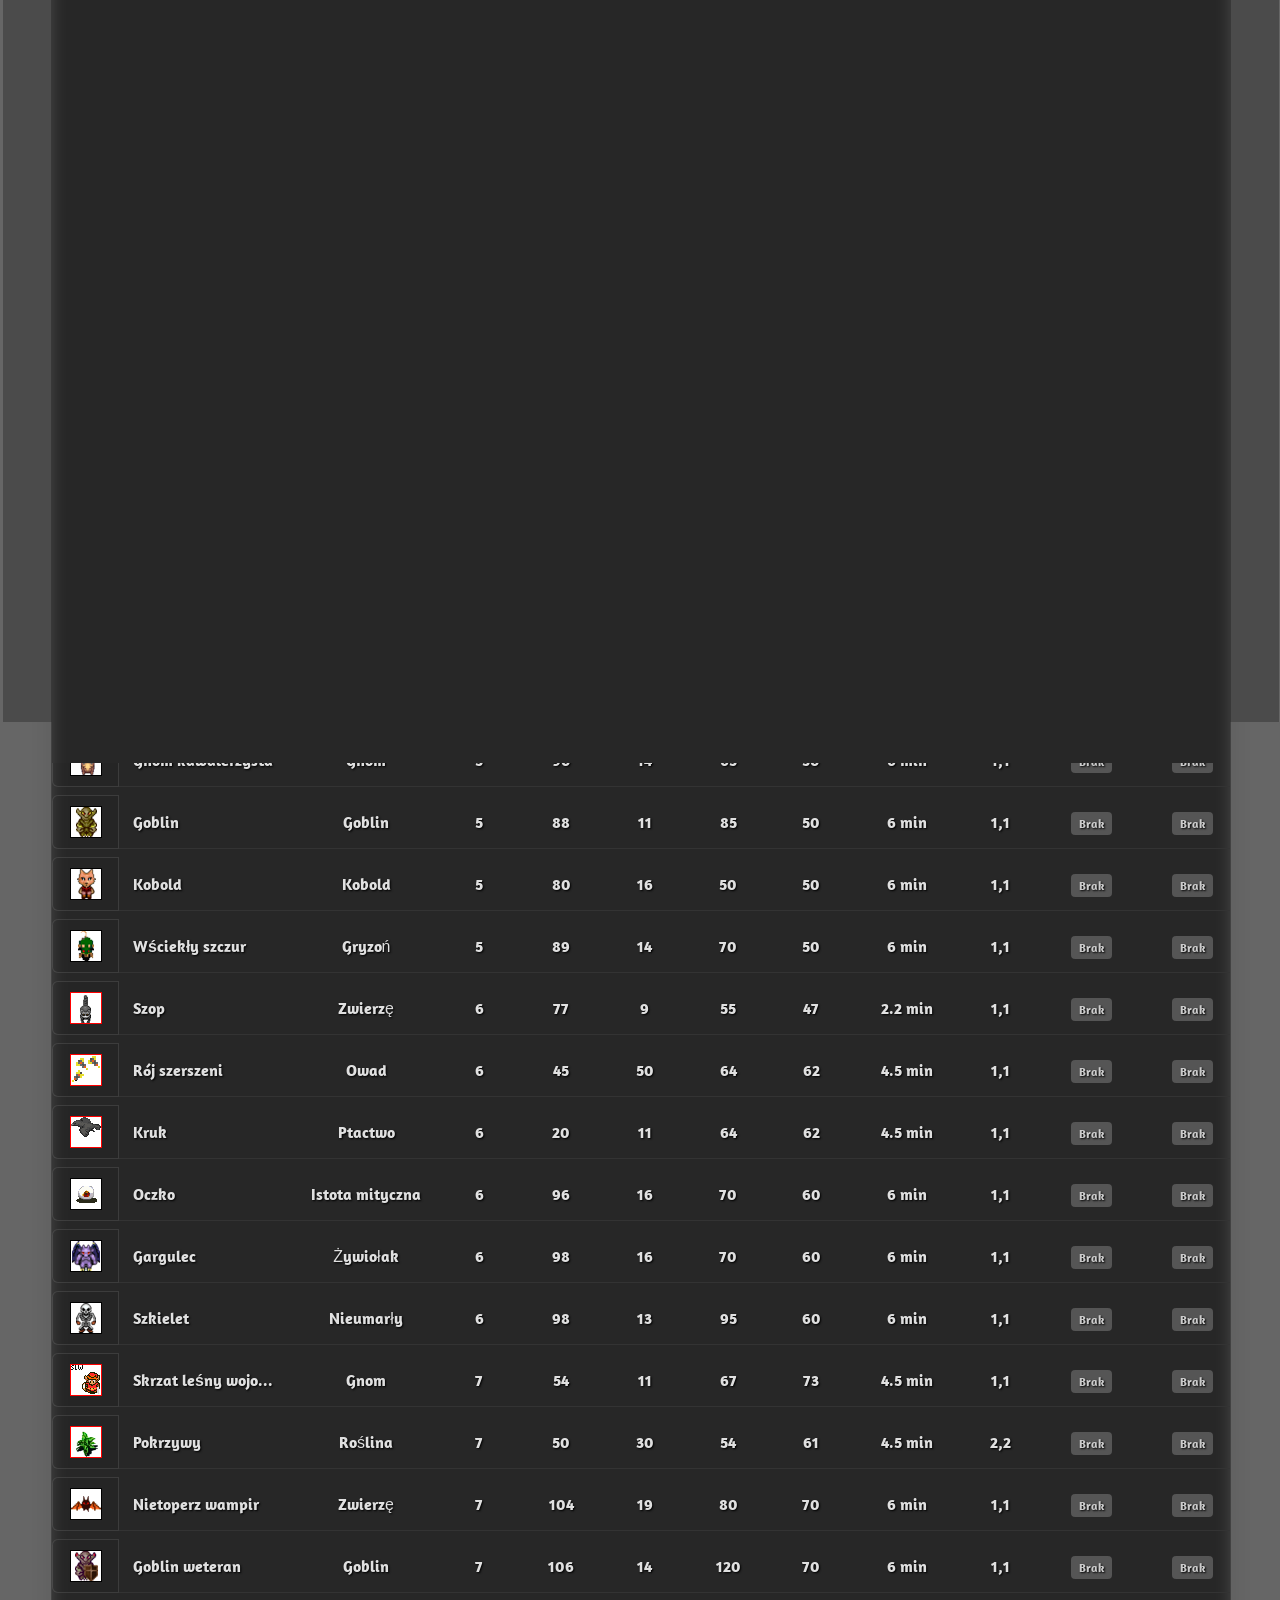
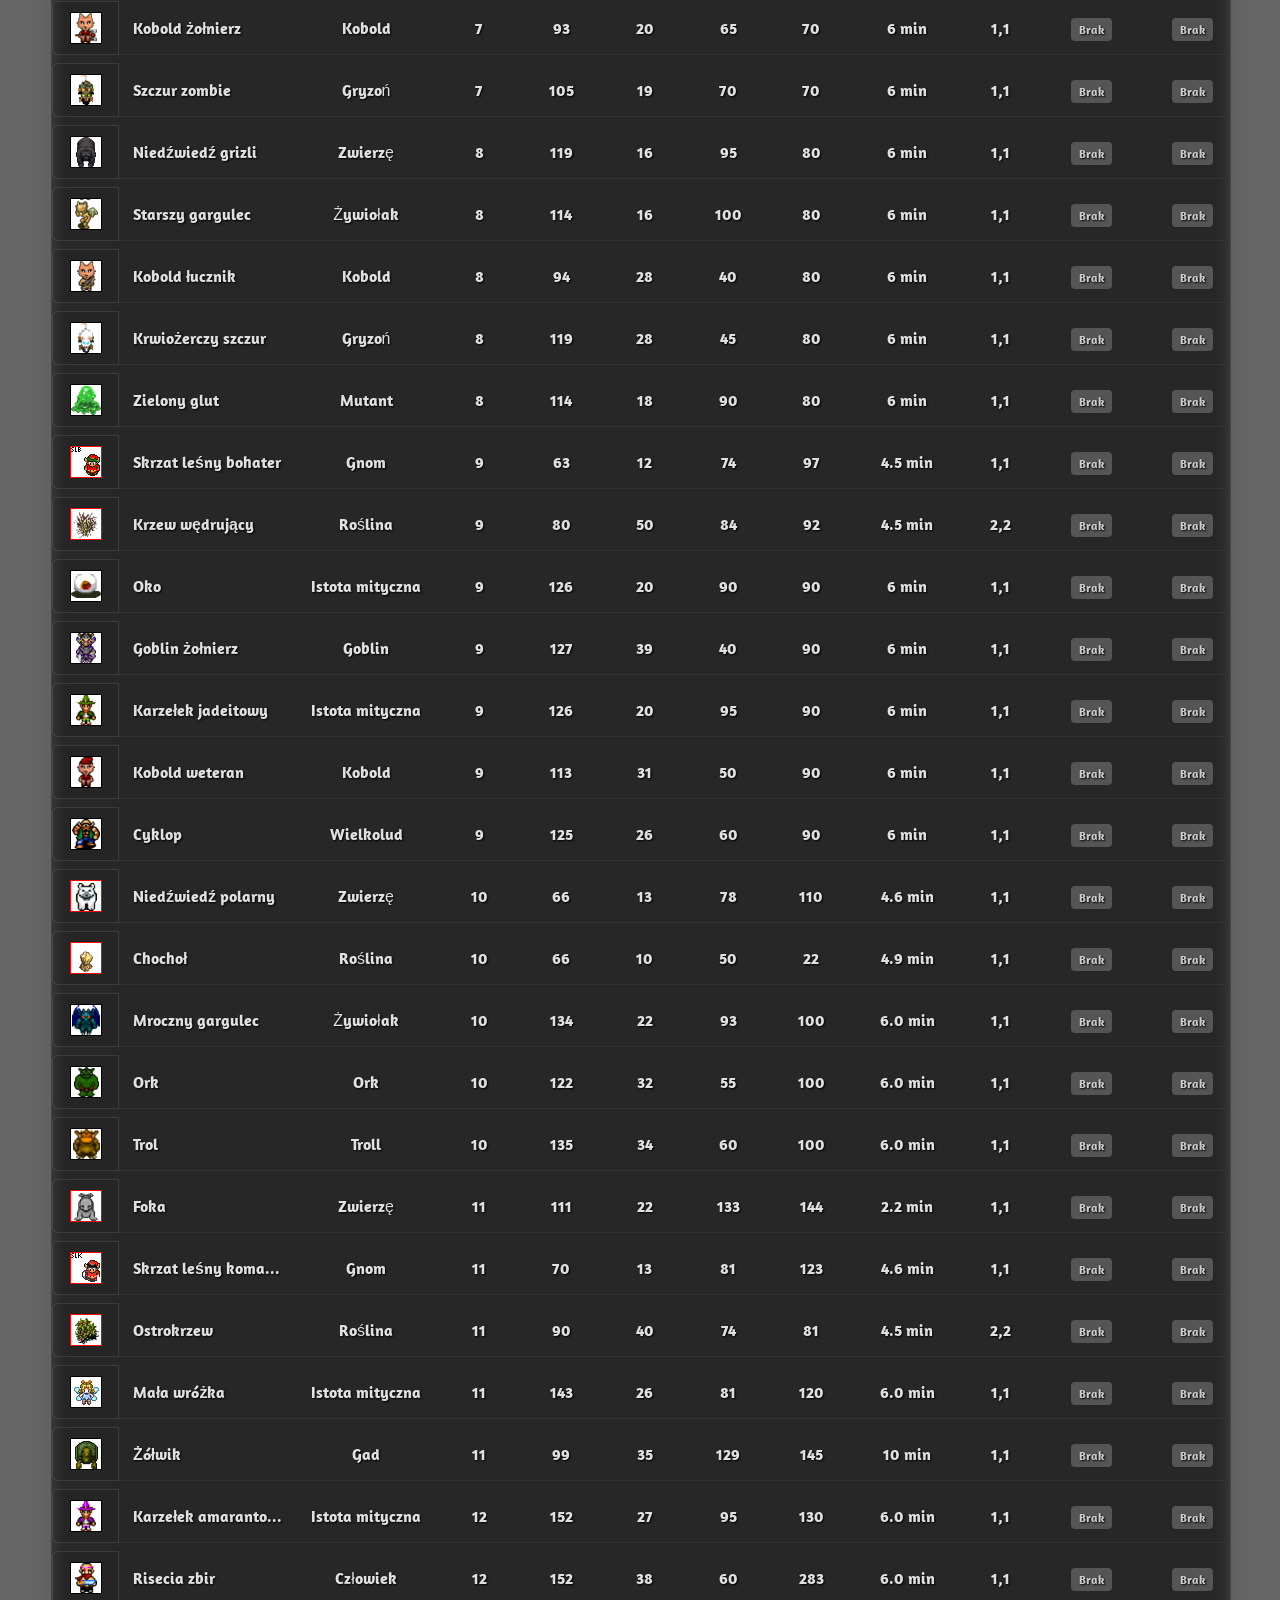
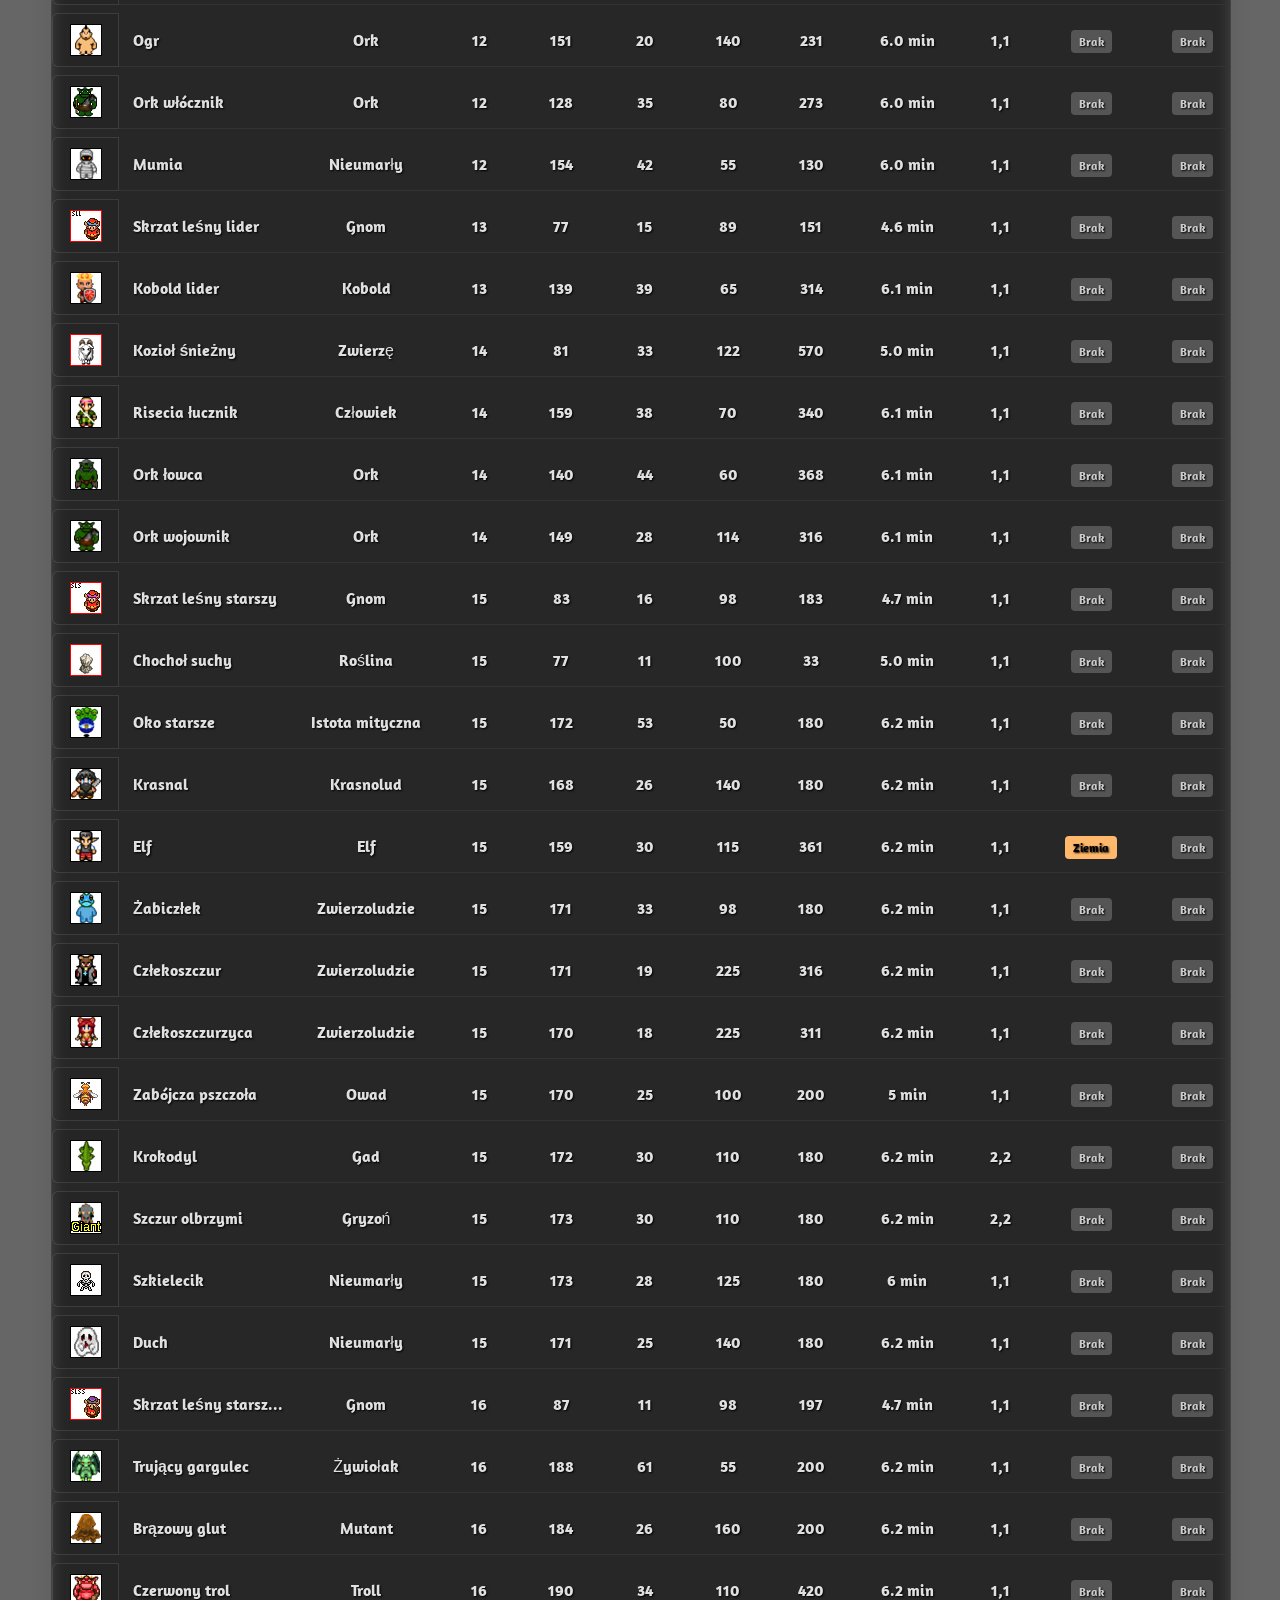
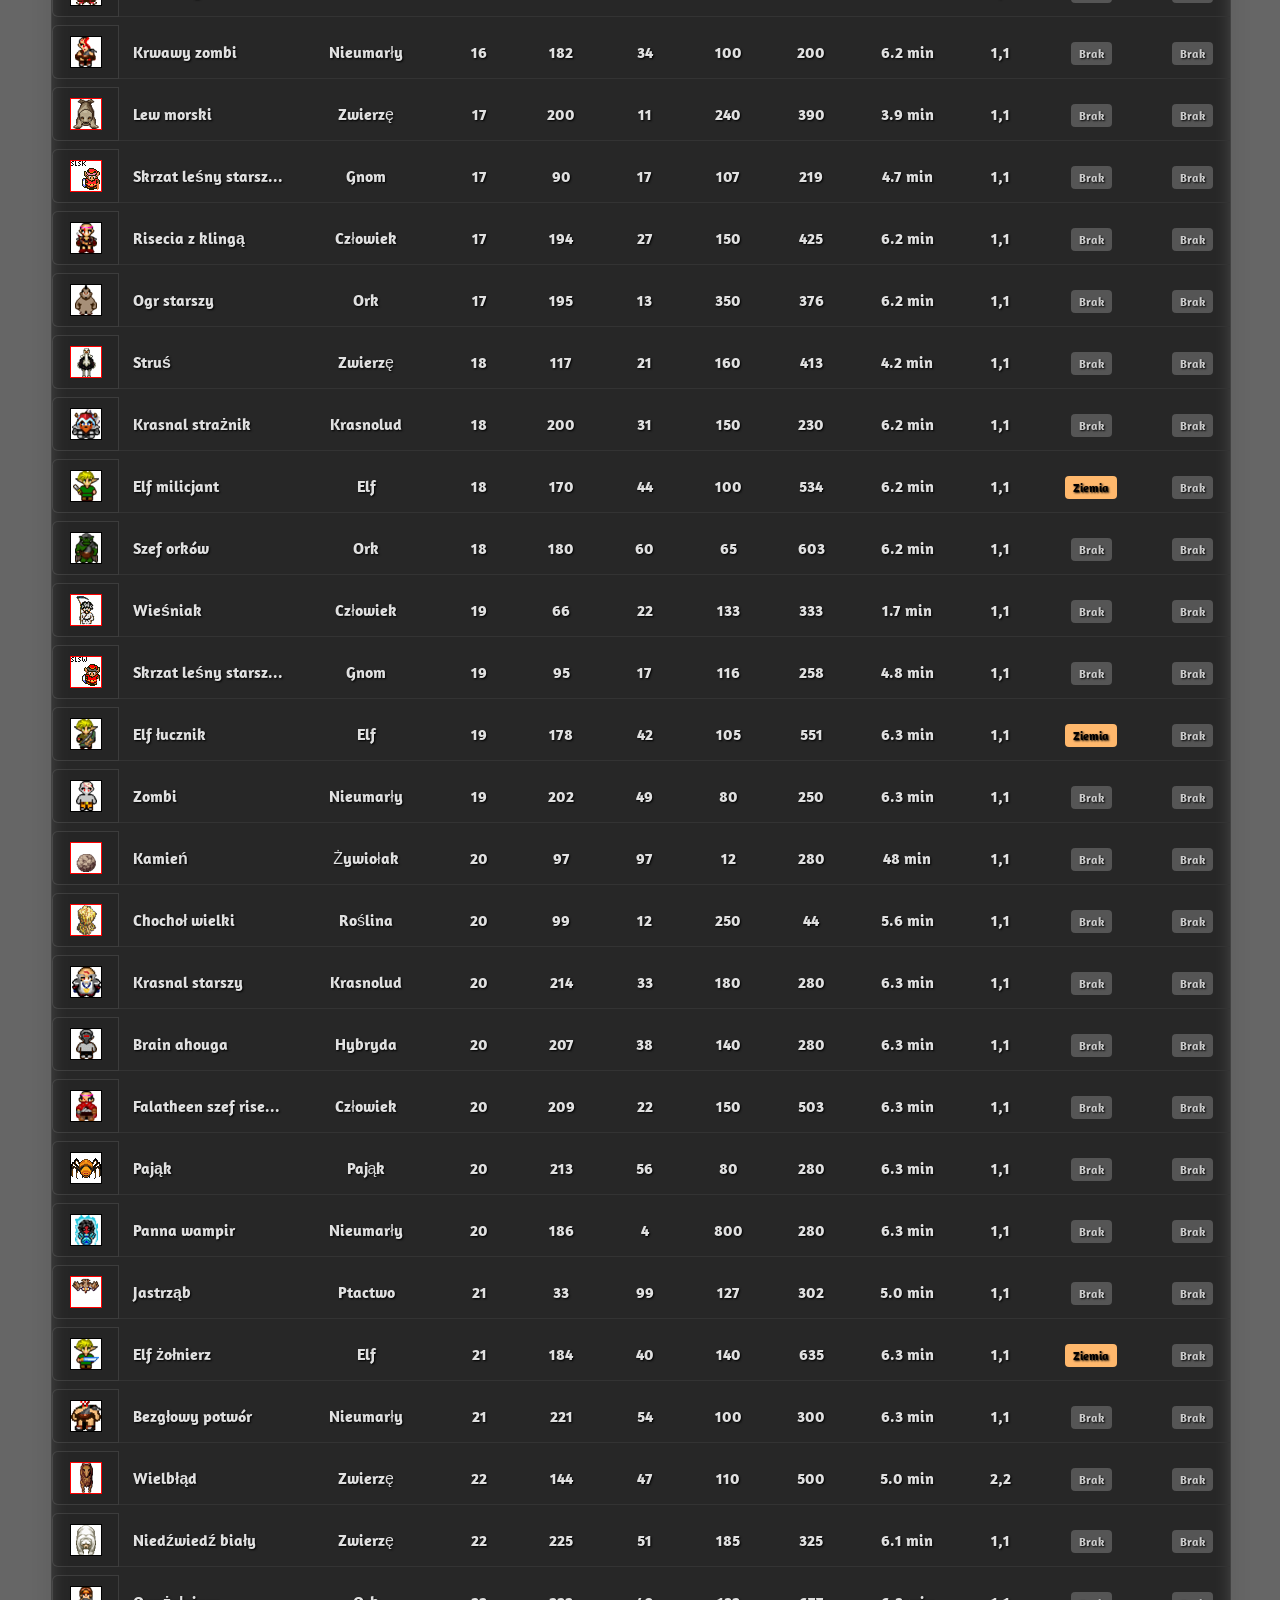
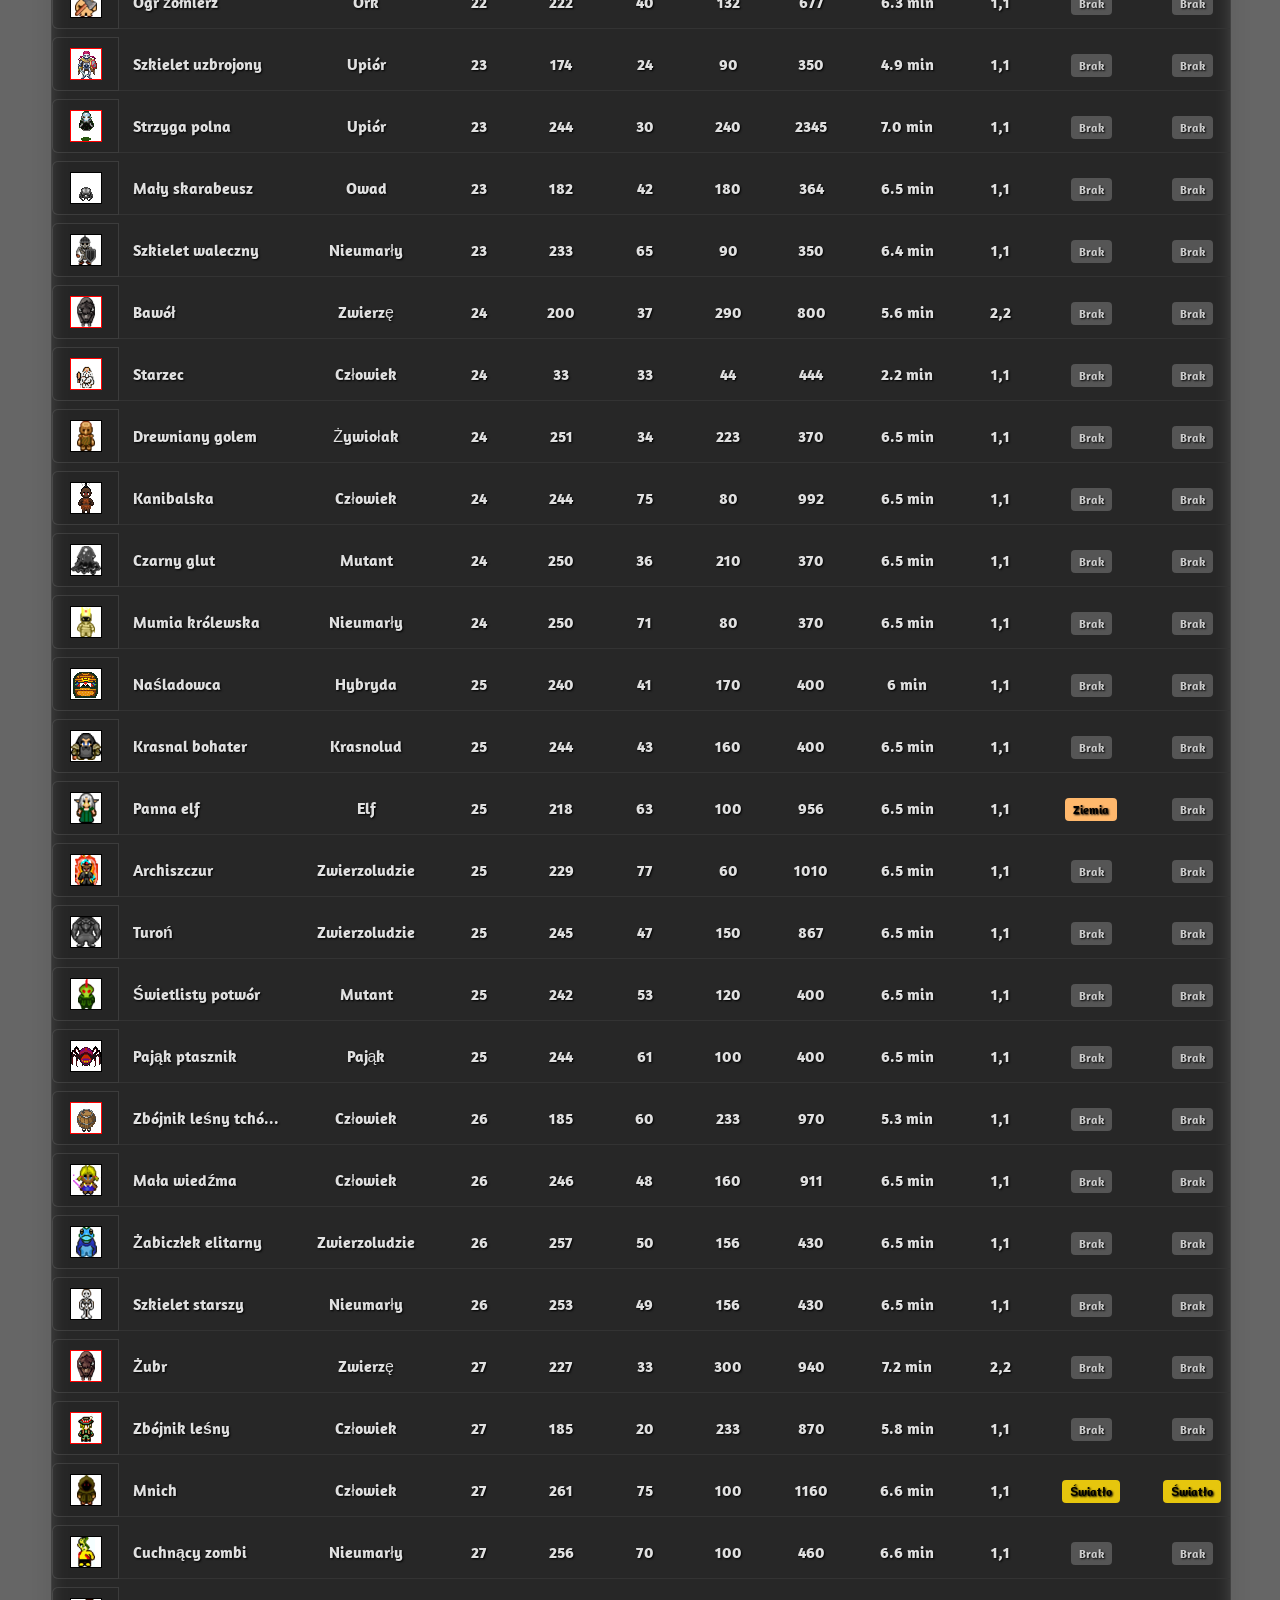
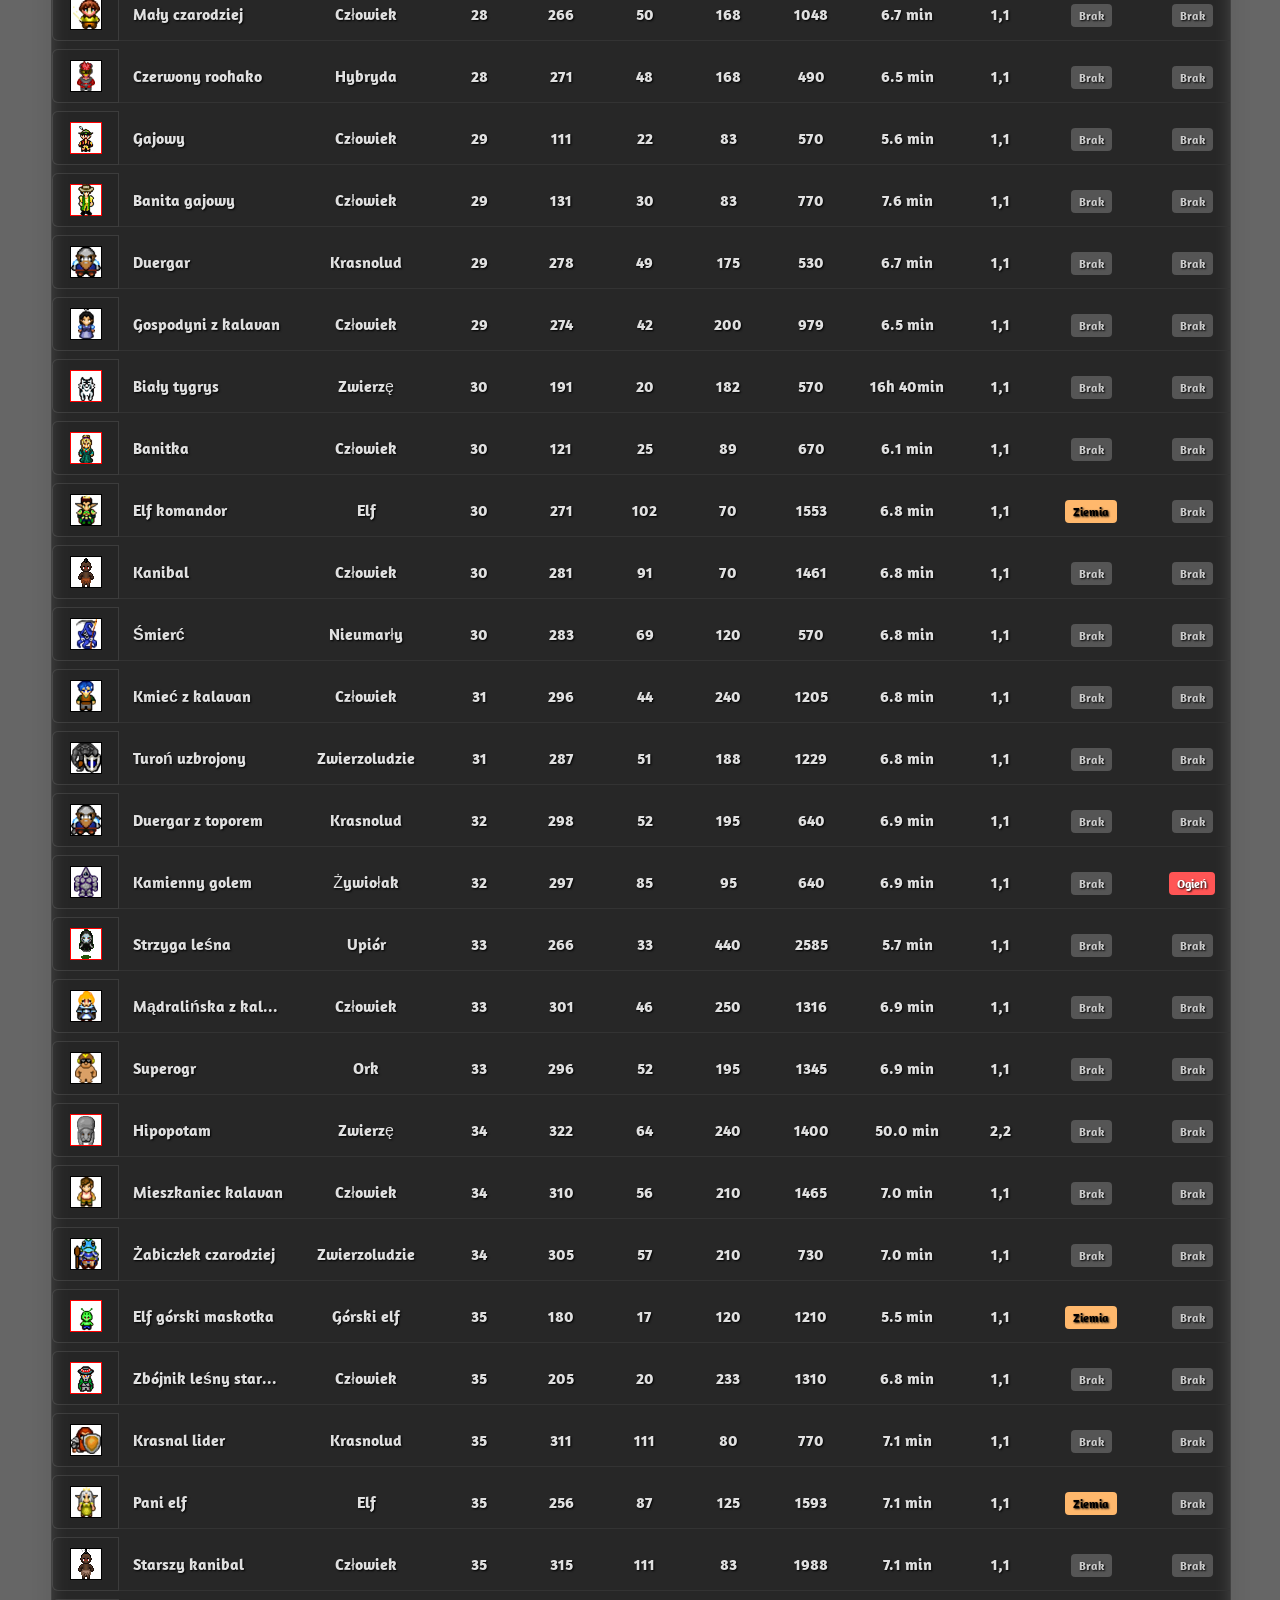
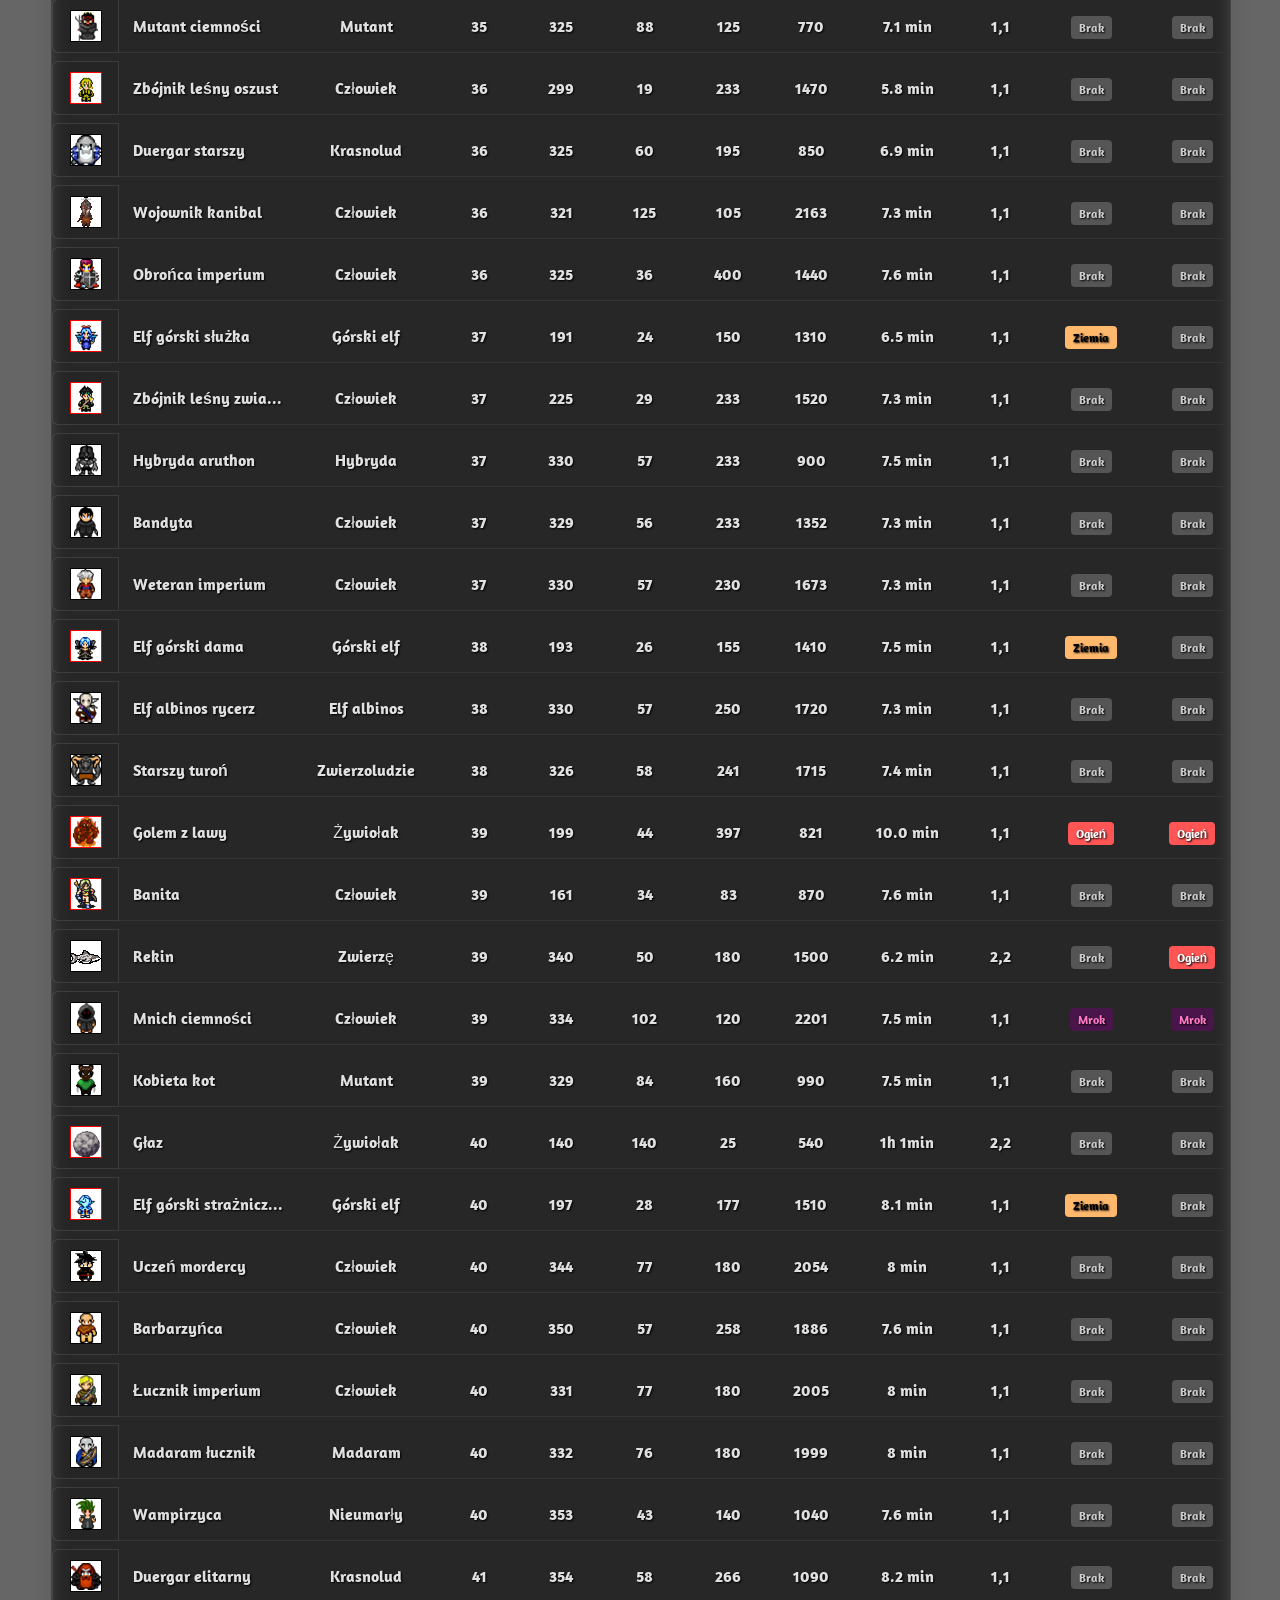
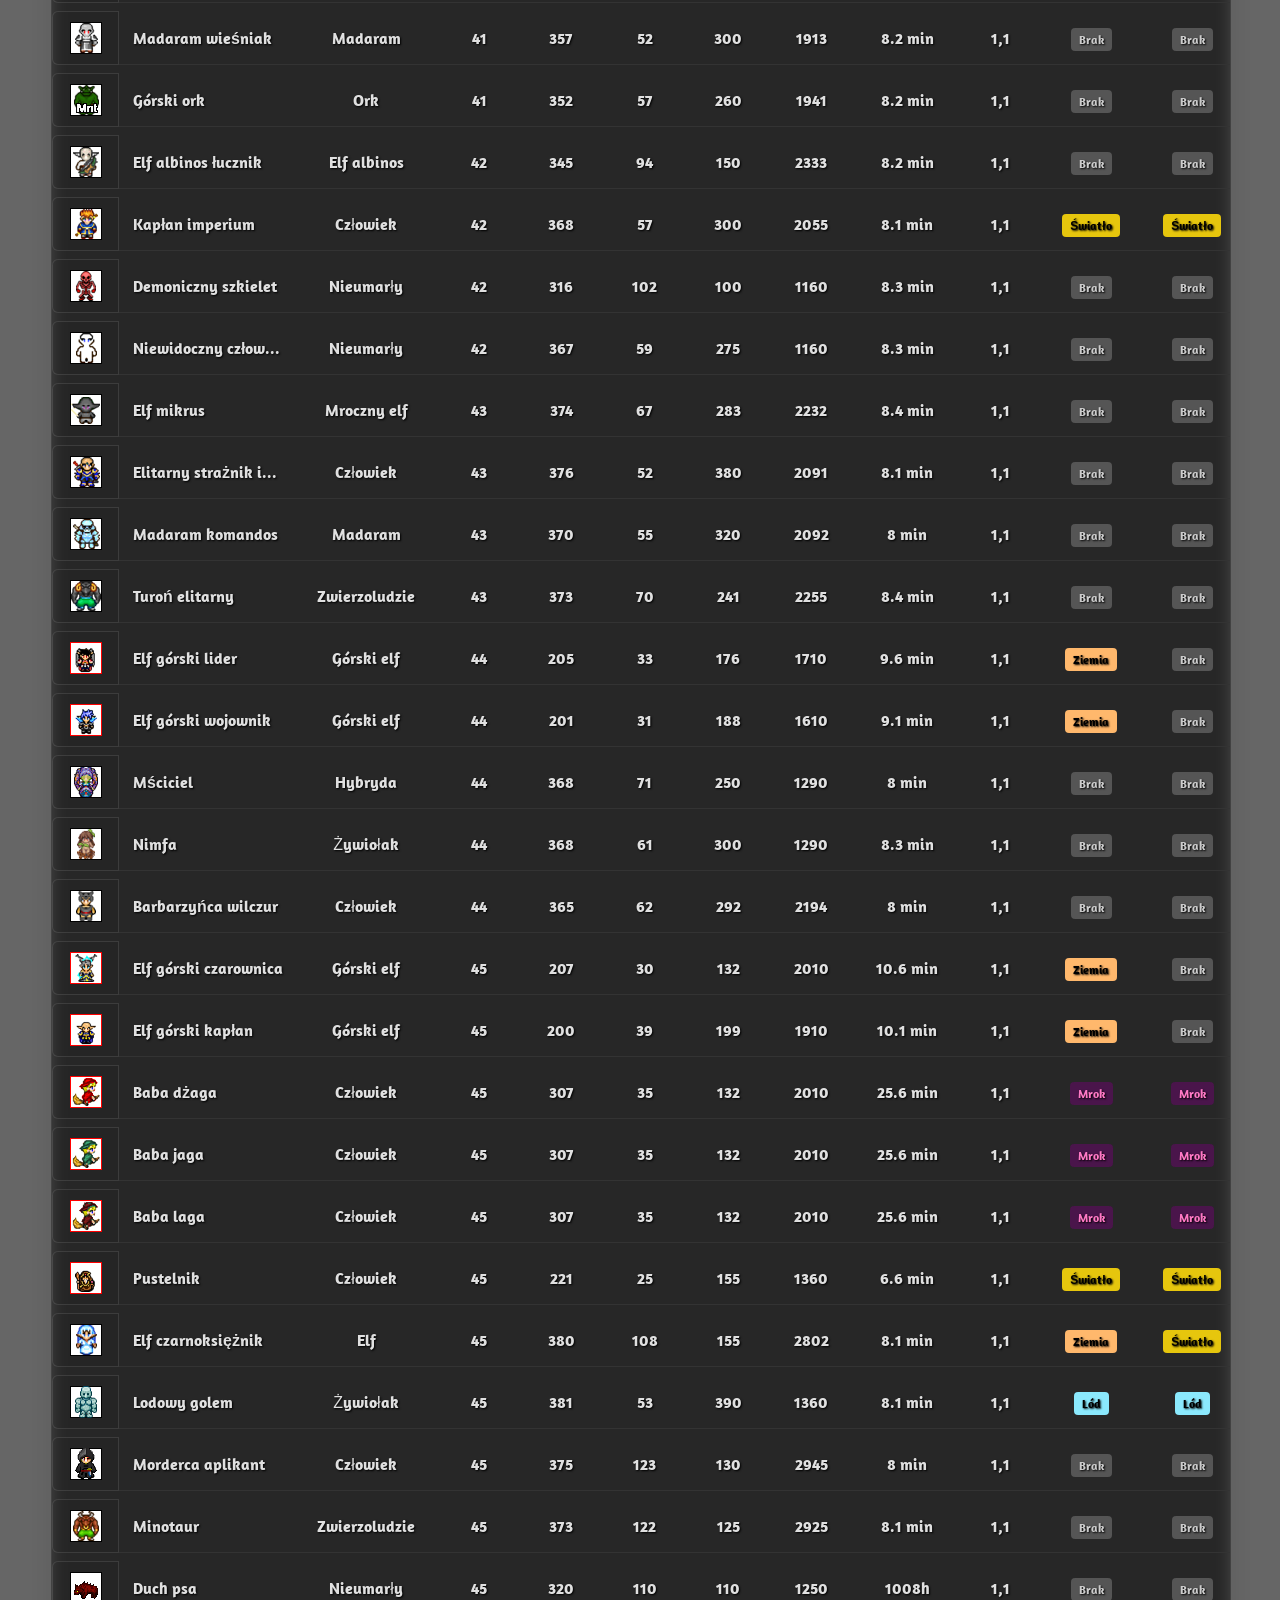
==== commit 38f8e405: "Dodaj tryby gry statystyki i PWA" ====
--- a/bestiariusz.html
+++ b/bestiariusz.html
@@ -5,6 +5,8 @@
     <meta name="viewport" content="width=device-width, initial-scale=1.0">
     <title>Bestiariusz - Polandle</title>
     <link rel="shortcut icon" href="images/icon.ico" type="image/x-icon">
+    <link rel="apple-touch-icon" href="images/icon-192.png">
+    <link rel="manifest" href="manifest.json">
     <link rel="stylesheet" href="style.css">
 </head>
 <body>
@@ -21,6 +23,7 @@
         <!-- PASEK WYSZUKIWANIA I FILTRÓW -->
         <div class="search-container glass-panel">
             <div class="search-row">
+                <label for="search-input" class="sr-only">Wyszukaj potwora</label>
                 <input type="text" id="search-input" placeholder="Wyszukaj potwora po nazwie, typie lub dropie..." autocomplete="off">
             </div>
             
@@ -95,5 +98,6 @@
     <script src="js/baza_potworow.js"></script>
     <script src="js/app.js"></script>
     <script src="js/snow.js"></script>
+    <script src="js/pwa.js"></script>
 </body>
 </html>
--- a/style.css
+++ b/style.css
@@ -5,6 +5,20 @@
     --accent-color: #ff4655;
     --border-color: #333;
 }
+
+@font-face {
+    font-family: 'Amaranth';
+    src: url('fonts/Amaranth-Bold.ttf') format('truetype');
+    font-display: swap;
+    font-weight: 700;
+}
+
+@font-face {
+    font-family: 'Black Chancery';
+    src: url('fonts/BlackChancery.ttf') format('truetype');
+    font-display: swap;
+    font-weight: 400;
+}
 /* Styl dla całej strony, tabeli i wyszukiwarki */
 body, input, table {
     font-family: 'Amaranth', 'Carlito', sans-serif;
@@ -28,7 +42,7 @@
     background-color: rgba(0, 0, 0, 0.6); /* Przyciemnienie obrazka o 60% */
 
     /* Reszta Twoich stylów */
-    font-family: 'Segoe UI', Tahoma, Geneva, Verdana, sans-serif;
+    font-family: 'Amaranth', 'Segoe UI', Tahoma, Geneva, Verdana, sans-serif;
     color: var(--text-color);
     margin: 0;
     padding: 20px;
@@ -435,6 +449,38 @@
     color: white;
 }
 
+.player-stats {
+    margin: 0;
+}
+
+.player-stats-values {
+    display: flex;
+    flex-wrap: wrap;
+    justify-content: center;
+    gap: 8px 14px;
+    color: #e8d8b7;
+    font-size: 0.88rem;
+}
+
+.player-stats-values span {
+    padding: 3px 8px;
+    border-left: 1px solid rgba(244, 211, 138, 0.3);
+}
+
+.player-stats-values b {
+    color: #fff0bf;
+}
+
+.win-message #switch-practice-button {
+    border-color: #b78a4a;
+    color: #f0c46d;
+}
+
+.win-message #switch-practice-button:hover {
+    background: #b78a4a;
+    color: #20150e;
+}
+
 .hidden {
     display: none;
 }
@@ -889,9 +935,36 @@
 button:focus-visible,
 a:focus-visible,
 input:focus-visible,
+[role="button"]:focus-visible,
+select:focus-visible,
 [role="option"]:focus-visible {
-    outline: 2px solid var(--accent-color);
+    outline: 2px solid #f0c46d;
     outline-offset: 2px;
+    box-shadow: 0 0 0 4px rgba(240, 196, 109, 0.18);
+}
+
+.mode-control {
+    display: flex;
+    align-items: center;
+    justify-content: center;
+    gap: 8px;
+    margin: 0 auto 14px;
+    color: #ead9b5;
+    font-size: 0.9rem;
+}
+
+.mode-control select {
+    min-height: 36px;
+    padding: 6px 10px;
+    border: 1px solid rgba(244, 211, 138, 0.28);
+    border-radius: 6px;
+    background: rgba(31, 22, 17, 0.75);
+    color: #f7e4b7;
+    font: inherit;
+}
+
+th.sortable[role="button"] {
+    cursor: pointer;
 }
 
 /* Ikony-przyciski (zastępują <img>-jako-button) */
